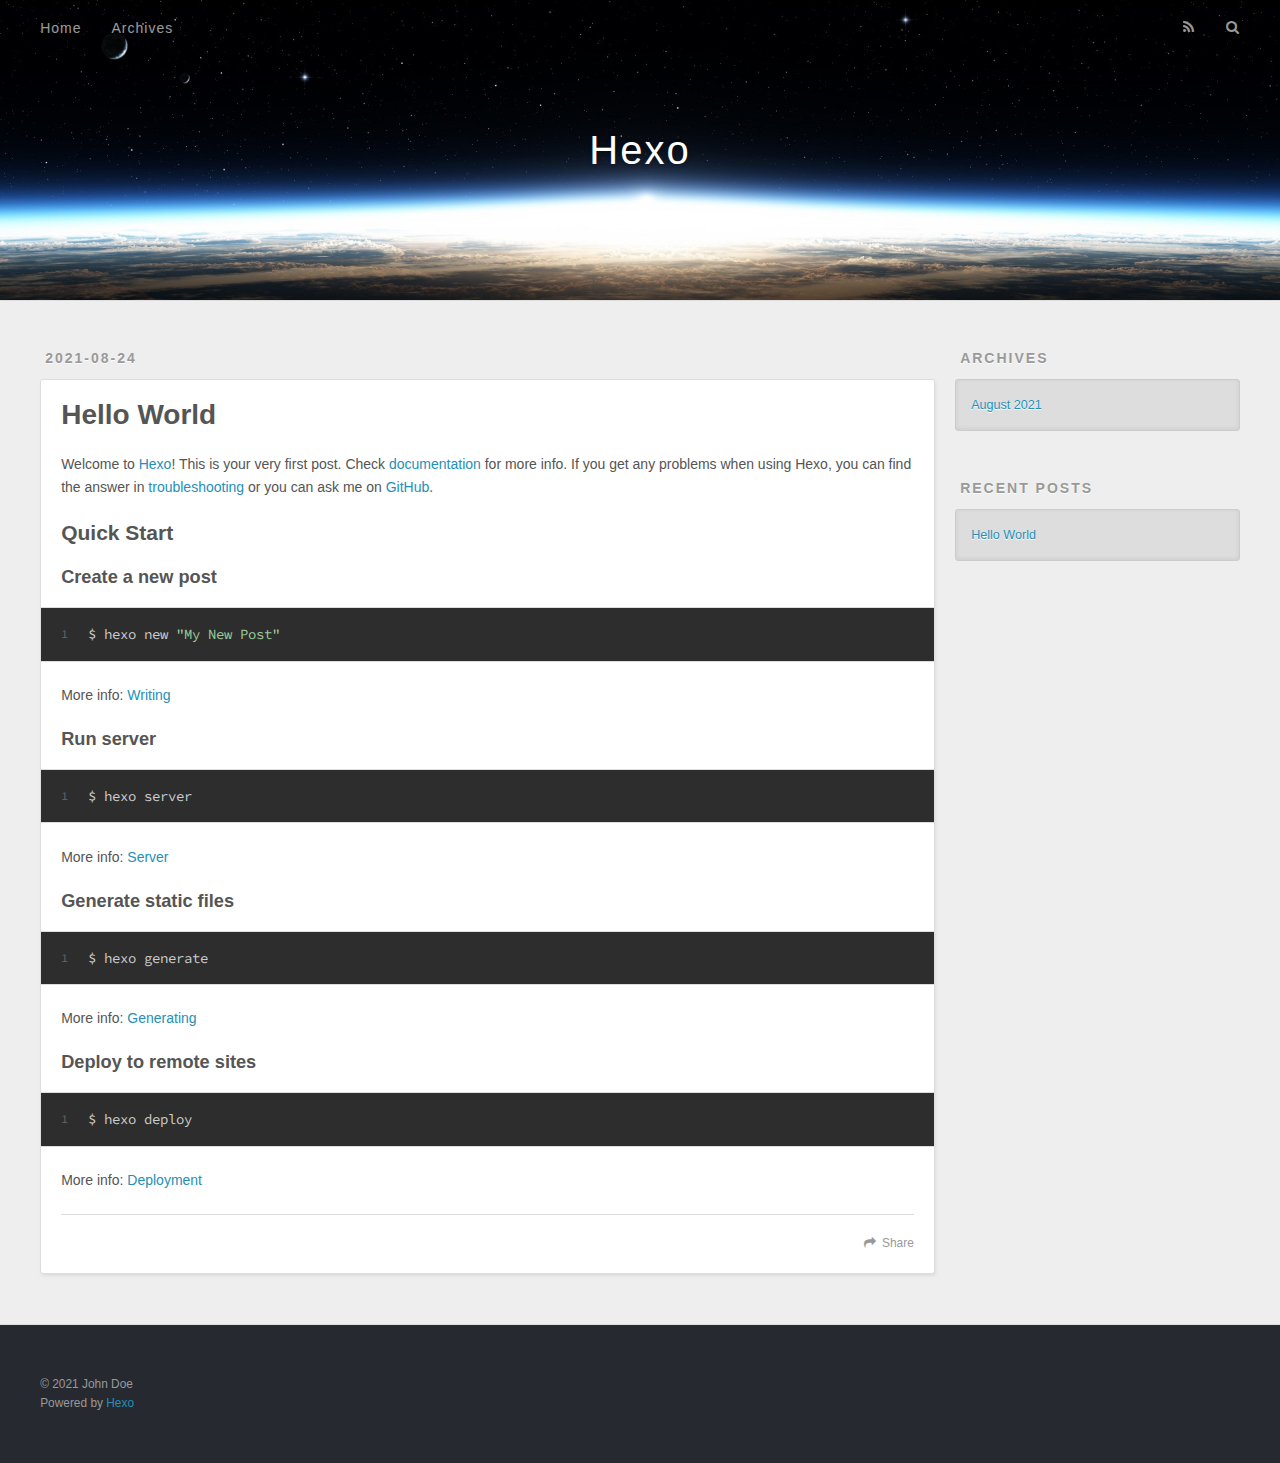
==== index.html @ a2110a2b "Site updated: 2021-08-24 18:18:44" ====
<!DOCTYPE html>
<html>
<head>
  <meta charset="utf-8">
  

  
  <title>Hexo</title>
  <meta name="viewport" content="width=device-width, initial-scale=1, maximum-scale=1">
  <meta property="og:type" content="website">
<meta property="og:title" content="Hexo">
<meta property="og:url" content="http://example.com/index.html">
<meta property="og:site_name" content="Hexo">
<meta property="og:locale" content="en_US">
<meta property="article:author" content="John Doe">
<meta name="twitter:card" content="summary">
  
    <link rel="alternate" href="/atom.xml" title="Hexo" type="application/atom+xml">
  
  
    <link rel="icon" href="/favicon.png">
  
  
    <link href="//fonts.googleapis.com/css?family=Source+Code+Pro" rel="stylesheet" type="text/css">
  
  
<link rel="stylesheet" href="/css/style.css">

<meta name="generator" content="Hexo 5.4.0"></head>

<body>
  <div id="container">
    <div id="wrap">
      <header id="header">
  <div id="banner"></div>
  <div id="header-outer" class="outer">
    <div id="header-title" class="inner">
      <h1 id="logo-wrap">
        <a href="/" id="logo">Hexo</a>
      </h1>
      
    </div>
    <div id="header-inner" class="inner">
      <nav id="main-nav">
        <a id="main-nav-toggle" class="nav-icon"></a>
        
          <a class="main-nav-link" href="/">Home</a>
        
          <a class="main-nav-link" href="/archives">Archives</a>
        
      </nav>
      <nav id="sub-nav">
        
          <a id="nav-rss-link" class="nav-icon" href="/atom.xml" title="RSS Feed"></a>
        
        <a id="nav-search-btn" class="nav-icon" title="Search"></a>
      </nav>
      <div id="search-form-wrap">
        <form action="//google.com/search" method="get" accept-charset="UTF-8" class="search-form"><input type="search" name="q" class="search-form-input" placeholder="Search"><button type="submit" class="search-form-submit">&#xF002;</button><input type="hidden" name="sitesearch" value="http://example.com"></form>
      </div>
    </div>
  </div>
</header>
      <div class="outer">
        <section id="main">
  
    <article id="post-hello-world" class="article article-type-post" itemscope itemprop="blogPost">
  <div class="article-meta">
    <a href="/2021/08/24/hello-world/" class="article-date">
  <time datetime="2021-08-24T10:09:56.829Z" itemprop="datePublished">2021-08-24</time>
</a>
    
  </div>
  <div class="article-inner">
    
    
      <header class="article-header">
        
  
    <h1 itemprop="name">
      <a class="article-title" href="/2021/08/24/hello-world/">Hello World</a>
    </h1>
  

      </header>
    
    <div class="article-entry" itemprop="articleBody">
      
        <p>Welcome to <a target="_blank" rel="noopener" href="https://hexo.io/">Hexo</a>! This is your very first post. Check <a target="_blank" rel="noopener" href="https://hexo.io/docs/">documentation</a> for more info. If you get any problems when using Hexo, you can find the answer in <a target="_blank" rel="noopener" href="https://hexo.io/docs/troubleshooting.html">troubleshooting</a> or you can ask me on <a target="_blank" rel="noopener" href="https://github.com/hexojs/hexo/issues">GitHub</a>.</p>
<h2 id="Quick-Start"><a href="#Quick-Start" class="headerlink" title="Quick Start"></a>Quick Start</h2><h3 id="Create-a-new-post"><a href="#Create-a-new-post" class="headerlink" title="Create a new post"></a>Create a new post</h3><figure class="highlight bash"><table><tr><td class="gutter"><pre><span class="line">1</span><br></pre></td><td class="code"><pre><span class="line">$ hexo new <span class="string">&quot;My New Post&quot;</span></span><br></pre></td></tr></table></figure>

<p>More info: <a target="_blank" rel="noopener" href="https://hexo.io/docs/writing.html">Writing</a></p>
<h3 id="Run-server"><a href="#Run-server" class="headerlink" title="Run server"></a>Run server</h3><figure class="highlight bash"><table><tr><td class="gutter"><pre><span class="line">1</span><br></pre></td><td class="code"><pre><span class="line">$ hexo server</span><br></pre></td></tr></table></figure>

<p>More info: <a target="_blank" rel="noopener" href="https://hexo.io/docs/server.html">Server</a></p>
<h3 id="Generate-static-files"><a href="#Generate-static-files" class="headerlink" title="Generate static files"></a>Generate static files</h3><figure class="highlight bash"><table><tr><td class="gutter"><pre><span class="line">1</span><br></pre></td><td class="code"><pre><span class="line">$ hexo generate</span><br></pre></td></tr></table></figure>

<p>More info: <a target="_blank" rel="noopener" href="https://hexo.io/docs/generating.html">Generating</a></p>
<h3 id="Deploy-to-remote-sites"><a href="#Deploy-to-remote-sites" class="headerlink" title="Deploy to remote sites"></a>Deploy to remote sites</h3><figure class="highlight bash"><table><tr><td class="gutter"><pre><span class="line">1</span><br></pre></td><td class="code"><pre><span class="line">$ hexo deploy</span><br></pre></td></tr></table></figure>

<p>More info: <a target="_blank" rel="noopener" href="https://hexo.io/docs/one-command-deployment.html">Deployment</a></p>

      
    </div>
    <footer class="article-footer">
      <a data-url="http://example.com/2021/08/24/hello-world/" data-id="ckspx109s0000yguferi2524q" class="article-share-link">Share</a>
      
      
    </footer>
  </div>
  
</article>


  


</section>
        
          <aside id="sidebar">
  
    

  
    

  
    
  
    
  <div class="widget-wrap">
    <h3 class="widget-title">Archives</h3>
    <div class="widget">
      <ul class="archive-list"><li class="archive-list-item"><a class="archive-list-link" href="/archives/2021/08/">August 2021</a></li></ul>
    </div>
  </div>


  
    
  <div class="widget-wrap">
    <h3 class="widget-title">Recent Posts</h3>
    <div class="widget">
      <ul>
        
          <li>
            <a href="/2021/08/24/hello-world/">Hello World</a>
          </li>
        
      </ul>
    </div>
  </div>

  
</aside>
        
      </div>
      <footer id="footer">
  
  <div class="outer">
    <div id="footer-info" class="inner">
      &copy; 2021 John Doe<br>
      Powered by <a href="http://hexo.io/" target="_blank">Hexo</a>
    </div>
  </div>
</footer>
    </div>
    <nav id="mobile-nav">
  
    <a href="/" class="mobile-nav-link">Home</a>
  
    <a href="/archives" class="mobile-nav-link">Archives</a>
  
</nav>
    

<script src="//ajax.googleapis.com/ajax/libs/jquery/2.0.3/jquery.min.js"></script>


  
<link rel="stylesheet" href="/fancybox/jquery.fancybox.css">

  
<script src="/fancybox/jquery.fancybox.pack.js"></script>




<script src="/js/script.js"></script>




  </div>
</body>
</html>
---- css/style.css ----
body {
  width: 100%;
}
body:before,
body:after {
  content: "";
  display: table;
}
body:after {
  clear: both;
}
html,
body,
div,
span,
applet,
object,
iframe,
h1,
h2,
h3,
h4,
h5,
h6,
p,
blockquote,
pre,
a,
abbr,
acronym,
address,
big,
cite,
code,
del,
dfn,
em,
img,
ins,
kbd,
q,
s,
samp,
small,
strike,
strong,
sub,
sup,
tt,
var,
dl,
dt,
dd,
ol,
ul,
li,
fieldset,
form,
label,
legend,
table,
caption,
tbody,
tfoot,
thead,
tr,
th,
td {
  margin: 0;
  padding: 0;
  border: 0;
  outline: 0;
  font-weight: inherit;
  font-style: inherit;
  font-family: inherit;
  font-size: 100%;
  vertical-align: baseline;
}
body {
  line-height: 1;
  color: #000;
  background: #fff;
}
ol,
ul {
  list-style: none;
}
table {
  border-collapse: separate;
  border-spacing: 0;
  vertical-align: middle;
}
caption,
th,
td {
  text-align: left;
  font-weight: normal;
  vertical-align: middle;
}
a img {
  border: none;
}
input,
button {
  margin: 0;
  padding: 0;
}
input::-moz-focus-inner,
button::-moz-focus-inner {
  border: 0;
  padding: 0;
}
@font-face {
  font-family: FontAwesome;
  font-style: normal;
  font-weight: normal;
  src: url("fonts/fontawesome-webfont.eot?v=#4.0.3");
  src: url("fonts/fontawesome-webfont.eot?#iefix&v=#4.0.3") format("embedded-opentype"), url("fonts/fontawesome-webfont.woff?v=#4.0.3") format("woff"), url("fonts/fontawesome-webfont.ttf?v=#4.0.3") format("truetype"), url("fonts/fontawesome-webfont.svg#fontawesomeregular?v=#4.0.3") format("svg");
}
html,
body,
#container {
  height: 100%;
}
body {
  background: #eee;
  font: 14px -apple-system, BlinkMacSystemFont, "Segoe UI", "Roboto", "Oxygen", "Ubuntu", "Cantarell", "Fira Sans", "Droid Sans", "Helvetica Neue", sans-serif;
  -webkit-text-size-adjust: 100%;
}
.outer {
  max-width: 1220px;
  margin: 0 auto;
  padding: 0 20px;
}
.outer:before,
.outer:after {
  content: "";
  display: table;
}
.outer:after {
  clear: both;
}
.inner {
  display: inline;
  float: left;
  width: 98.33333333333333%;
  margin: 0 0.833333333333333%;
}
.left,
.alignleft {
  float: left;
}
.right,
.alignright {
  float: right;
}
.clear {
  clear: both;
}
#container {
  position: relative;
}
.mobile-nav-on {
  overflow: hidden;
}
#wrap {
  height: 100%;
  width: 100%;
  position: absolute;
  top: 0;
  left: 0;
  -webkit-transition: 0.2s ease-out;
  -moz-transition: 0.2s ease-out;
  -ms-transition: 0.2s ease-out;
  transition: 0.2s ease-out;
  z-index: 1;
  background: #eee;
}
.mobile-nav-on #wrap {
  left: 280px;
}
@media screen and (min-width: 768px) {
  #main {
    display: inline;
    float: left;
    width: 73.33333333333333%;
    margin: 0 0.833333333333333%;
  }
}
.article-date,
.article-category-link,
.archive-year,
.widget-title {
  text-decoration: none;
  text-transform: uppercase;
  letter-spacing: 2px;
  color: #999;
  margin-bottom: 1em;
  margin-left: 5px;
  line-height: 1em;
  text-shadow: 0 1px #fff;
  font-weight: bold;
}
.article-inner,
.archive-article-inner {
  background: #fff;
  -webkit-box-shadow: 1px 2px 3px #ddd;
  box-shadow: 1px 2px 3px #ddd;
  border: 1px solid #ddd;
  border-radius: 3px;
}
.article-entry h1,
.widget h1 {
  font-size: 2em;
}
.article-entry h2,
.widget h2 {
  font-size: 1.5em;
}
.article-entry h3,
.widget h3 {
  font-size: 1.3em;
}
.article-entry h4,
.widget h4 {
  font-size: 1.2em;
}
.article-entry h5,
.widget h5 {
  font-size: 1em;
}
.article-entry h6,
.widget h6 {
  font-size: 1em;
  color: #999;
}
.article-entry hr,
.widget hr {
  border: 1px dashed #ddd;
}
.article-entry strong,
.widget strong {
  font-weight: bold;
}
.article-entry em,
.widget em,
.article-entry cite,
.widget cite {
  font-style: italic;
}
.article-entry sup,
.widget sup,
.article-entry sub,
.widget sub {
  font-size: 0.75em;
  line-height: 0;
  position: relative;
  vertical-align: baseline;
}
.article-entry sup,
.widget sup {
  top: -0.5em;
}
.article-entry sub,
.widget sub {
  bottom: -0.2em;
}
.article-entry small,
.widget small {
  font-size: 0.85em;
}
.article-entry acronym,
.widget acronym,
.article-entry abbr,
.widget abbr {
  border-bottom: 1px dotted;
}
.article-entry ul,
.widget ul,
.article-entry ol,
.widget ol,
.article-entry dl,
.widget dl {
  margin: 0 20px;
  line-height: 1.6em;
}
.article-entry ul ul,
.widget ul ul,
.article-entry ol ul,
.widget ol ul,
.article-entry ul ol,
.widget ul ol,
.article-entry ol ol,
.widget ol ol {
  margin-top: 0;
  margin-bottom: 0;
}
.article-entry ul,
.widget ul {
  list-style: disc;
}
.article-entry ol,
.widget ol {
  list-style: decimal;
}
.article-entry dt,
.widget dt {
  font-weight: bold;
}
#header {
  height: 300px;
  position: relative;
  border-bottom: 1px solid #ddd;
}
#header:before,
#header:after {
  content: "";
  position: absolute;
  left: 0;
  right: 0;
  height: 40px;
}
#header:before {
  top: 0;
  background: -webkit-linear-gradient(rgba(0,0,0,0.2), transparent);
  background: -moz-linear-gradient(rgba(0,0,0,0.2), transparent);
  background: -ms-linear-gradient(rgba(0,0,0,0.2), transparent);
  background: linear-gradient(rgba(0,0,0,0.2), transparent);
}
#header:after {
  bottom: 0;
  background: -webkit-linear-gradient(transparent, rgba(0,0,0,0.2));
  background: -moz-linear-gradient(transparent, rgba(0,0,0,0.2));
  background: -ms-linear-gradient(transparent, rgba(0,0,0,0.2));
  background: linear-gradient(transparent, rgba(0,0,0,0.2));
}
#header-outer {
  height: 100%;
  position: relative;
}
#header-inner {
  position: relative;
  overflow: hidden;
}
#banner {
  position: absolute;
  top: 0;
  left: 0;
  width: 100%;
  height: 100%;
  background: url("images/banner.jpg") center #000;
  -webkit-background-size: cover;
  -moz-background-size: cover;
  background-size: cover;
  z-index: -1;
}
#header-title {
  text-align: center;
  height: 40px;
  position: absolute;
  top: 50%;
  left: 0;
  margin-top: -20px;
}
#logo,
#subtitle {
  text-decoration: none;
  color: #fff;
  font-weight: 300;
  text-shadow: 0 1px 4px rgba(0,0,0,0.3);
}
#logo {
  font-size: 40px;
  line-height: 40px;
  letter-spacing: 2px;
}
#subtitle {
  font-size: 16px;
  line-height: 16px;
  letter-spacing: 1px;
}
#subtitle-wrap {
  margin-top: 16px;
}
#main-nav {
  float: left;
  margin-left: -15px;
}
.nav-icon,
.main-nav-link {
  float: left;
  color: #fff;
  opacity: 0.6;
  text-decoration: none;
  text-shadow: 0 1px rgba(0,0,0,0.2);
  -webkit-transition: opacity 0.2s;
  -moz-transition: opacity 0.2s;
  -ms-transition: opacity 0.2s;
  transition: opacity 0.2s;
  display: block;
  padding: 20px 15px;
}
.nav-icon:hover,
.main-nav-link:hover {
  opacity: 1;
}
.nav-icon {
  font-family: FontAwesome;
  text-align: center;
  font-size: 14px;
  width: 14px;
  height: 14px;
  padding: 20px 15px;
  position: relative;
  cursor: pointer;
}
.main-nav-link {
  font-weight: 300;
  letter-spacing: 1px;
}
@media screen and (max-width: 479px) {
  .main-nav-link {
    display: none;
  }
}
#main-nav-toggle {
  display: none;
}
#main-nav-toggle:before {
  content: "\f0c9";
}
@media screen and (max-width: 479px) {
  #main-nav-toggle {
    display: block;
  }
}
#sub-nav {
  float: right;
  margin-right: -15px;
}
#nav-rss-link:before {
  content: "\f09e";
}
#nav-search-btn:before {
  content: "\f002";
}
#search-form-wrap {
  position: absolute;
  top: 15px;
  width: 150px;
  height: 30px;
  right: -150px;
  opacity: 0;
  -webkit-transition: 0.2s ease-out;
  -moz-transition: 0.2s ease-out;
  -ms-transition: 0.2s ease-out;
  transition: 0.2s ease-out;
}
#search-form-wrap.on {
  opacity: 1;
  right: 0;
}
@media screen and (max-width: 479px) {
  #search-form-wrap {
    width: 100%;
    right: -100%;
  }
}
.search-form {
  position: absolute;
  top: 0;
  left: 0;
  right: 0;
  background: #fff;
  padding: 5px 15px;
  border-radius: 15px;
  -webkit-box-shadow: 0 0 10px rgba(0,0,0,0.3);
  box-shadow: 0 0 10px rgba(0,0,0,0.3);
}
.search-form-input {
  border: none;
  background: none;
  color: #555;
  width: 100%;
  font: 13px -apple-system, BlinkMacSystemFont, "Segoe UI", "Roboto", "Oxygen", "Ubuntu", "Cantarell", "Fira Sans", "Droid Sans", "Helvetica Neue", sans-serif;
  outline: none;
}
.search-form-input::-webkit-search-results-decoration,
.search-form-input::-webkit-search-cancel-button {
  -webkit-appearance: none;
}
.search-form-submit {
  position: absolute;
  top: 50%;
  right: 10px;
  margin-top: -7px;
  font: 13px FontAwesome;
  border: none;
  background: none;
  color: #bbb;
  cursor: pointer;
}
.search-form-submit:hover,
.search-form-submit:focus {
  color: #777;
}
.article {
  margin: 50px 0;
}
.article-inner {
  overflow: hidden;
}
.article-meta:before,
.article-meta:after {
  content: "";
  display: table;
}
.article-meta:after {
  clear: both;
}
.article-date {
  float: left;
}
.article-category {
  float: left;
  line-height: 1em;
  color: #ccc;
  text-shadow: 0 1px #fff;
  margin-left: 8px;
}
.article-category:before {
  content: "\2022";
}
.article-category-link {
  margin: 0 12px 1em;
}
.article-header {
  padding: 20px 20px 0;
}
.article-title {
  text-decoration: none;
  font-size: 2em;
  font-weight: bold;
  color: #555;
  line-height: 1.1em;
  -webkit-transition: color 0.2s;
  -moz-transition: color 0.2s;
  -ms-transition: color 0.2s;
  transition: color 0.2s;
}
a.article-title:hover {
  color: #258fb8;
}
.article-entry {
  color: #555;
  padding: 0 20px;
}
.article-entry:before,
.article-entry:after {
  content: "";
  display: table;
}
.article-entry:after {
  clear: both;
}
.article-entry p,
.article-entry table {
  line-height: 1.6em;
  margin: 1.6em 0;
}
.article-entry h1,
.article-entry h2,
.article-entry h3,
.article-entry h4,
.article-entry h5,
.article-entry h6 {
  font-weight: bold;
}
.article-entry h1,
.article-entry h2,
.article-entry h3,
.article-entry h4,
.article-entry h5,
.article-entry h6 {
  line-height: 1.1em;
  margin: 1.1em 0;
}
.article-entry a {
  color: #258fb8;
  text-decoration: none;
}
.article-entry a:hover {
  text-decoration: underline;
}
.article-entry ul,
.article-entry ol,
.article-entry dl {
  margin-top: 1.6em;
  margin-bottom: 1.6em;
}
.article-entry img,
.article-entry video {
  max-width: 100%;
  height: auto;
  display: block;
  margin: auto;
}
.article-entry iframe {
  border: none;
}
.article-entry table {
  width: 100%;
  border-collapse: collapse;
  border-spacing: 0;
}
.article-entry th {
  font-weight: bold;
  border-bottom: 3px solid #ddd;
  padding-bottom: 0.5em;
}
.article-entry td {
  border-bottom: 1px solid #ddd;
  padding: 10px 0;
}
.article-entry blockquote {
  font-family: Georgia, "Times New Roman", serif;
  font-size: 1.4em;
  margin: 1.6em 20px;
  text-align: center;
}
.article-entry blockquote footer {
  font-size: 14px;
  margin: 1.6em 0;
  font-family: -apple-system, BlinkMacSystemFont, "Segoe UI", "Roboto", "Oxygen", "Ubuntu", "Cantarell", "Fira Sans", "Droid Sans", "Helvetica Neue", sans-serif;
}
.article-entry blockquote footer cite:before {
  content: "—";
  padding: 0 0.5em;
}
.article-entry .pullquote {
  text-align: left;
  width: 45%;
  margin: 0;
}
.article-entry .pullquote.left {
  margin-left: 0.5em;
  margin-right: 1em;
}
.article-entry .pullquote.right {
  margin-right: 0.5em;
  margin-left: 1em;
}
.article-entry .caption {
  color: #999;
  display: block;
  font-size: 0.9em;
  margin-top: 0.5em;
  position: relative;
  text-align: center;
}
.article-entry .video-container {
  position: relative;
  padding-top: 56.25%;
  height: 0;
  overflow: hidden;
}
.article-entry .video-container iframe,
.article-entry .video-container object,
.article-entry .video-container embed {
  position: absolute;
  top: 0;
  left: 0;
  width: 100%;
  height: 100%;
  margin-top: 0;
}
.article-more-link a {
  display: inline-block;
  line-height: 1em;
  padding: 6px 15px;
  border-radius: 15px;
  background: #eee;
  color: #999;
  text-shadow: 0 1px #fff;
  text-decoration: none;
}
.article-more-link a:hover {
  background: #258fb8;
  color: #fff;
  text-decoration: none;
  text-shadow: 0 1px #1e7293;
}
.article-footer {
  font-size: 0.85em;
  line-height: 1.6em;
  border-top: 1px solid #ddd;
  padding-top: 1.6em;
  margin: 0 20px 20px;
}
.article-footer:before,
.article-footer:after {
  content: "";
  display: table;
}
.article-footer:after {
  clear: both;
}
.article-footer a {
  color: #999;
  text-decoration: none;
}
.article-footer a:hover {
  color: #555;
}
.article-tag-list-item {
  float: left;
  margin-right: 10px;
}
.article-tag-list-link:before {
  content: "#";
}
.article-comment-link {
  float: right;
}
.article-comment-link:before {
  content: "\f075";
  font-family: FontAwesome;
  padding-right: 8px;
}
.article-share-link {
  cursor: pointer;
  float: right;
  margin-left: 20px;
}
.article-share-link:before {
  content: "\f064";
  font-family: FontAwesome;
  padding-right: 6px;
}
#article-nav {
  position: relative;
}
#article-nav:before,
#article-nav:after {
  content: "";
  display: table;
}
#article-nav:after {
  clear: both;
}
@media screen and (min-width: 768px) {
  #article-nav {
    margin: 50px 0;
  }
  #article-nav:before {
    width: 8px;
    height: 8px;
    position: absolute;
    top: 50%;
    left: 50%;
    margin-top: -4px;
    margin-left: -4px;
    content: "";
    border-radius: 50%;
    background: #ddd;
    -webkit-box-shadow: 0 1px 2px #fff;
    box-shadow: 0 1px 2px #fff;
  }
}
.article-nav-link-wrap {
  text-decoration: none;
  text-shadow: 0 1px #fff;
  color: #999;
  -webkit-box-sizing: border-box;
  -moz-box-sizing: border-box;
  box-sizing: border-box;
  margin-top: 50px;
  text-align: center;
  display: block;
}
.article-nav-link-wrap:hover {
  color: #555;
}
@media screen and (min-width: 768px) {
  .article-nav-link-wrap {
    width: 50%;
    margin-top: 0;
  }
}
@media screen and (min-width: 768px) {
  #article-nav-newer {
    float: left;
    text-align: right;
    padding-right: 20px;
  }
}
@media screen and (min-width: 768px) {
  #article-nav-older {
    float: right;
    text-align: left;
    padding-left: 20px;
  }
}
.article-nav-caption {
  text-transform: uppercase;
  letter-spacing: 2px;
  color: #ddd;
  line-height: 1em;
  font-weight: bold;
}
#article-nav-newer .article-nav-caption {
  margin-right: -2px;
}
.article-nav-title {
  font-size: 0.85em;
  line-height: 1.6em;
  margin-top: 0.5em;
}
.article-share-box {
  position: absolute;
  display: none;
  background: #fff;
  -webkit-box-shadow: 1px 2px 10px rgba(0,0,0,0.2);
  box-shadow: 1px 2px 10px rgba(0,0,0,0.2);
  border-radius: 3px;
  margin-left: -145px;
  overflow: hidden;
  z-index: 1;
}
.article-share-box.on {
  display: block;
}
.article-share-input {
  width: 100%;
  background: none;
  -webkit-box-sizing: border-box;
  -moz-box-sizing: border-box;
  box-sizing: border-box;
  font: 14px -apple-system, BlinkMacSystemFont, "Segoe UI", "Roboto", "Oxygen", "Ubuntu", "Cantarell", "Fira Sans", "Droid Sans", "Helvetica Neue", sans-serif;
  padding: 0 15px;
  color: #555;
  outline: none;
  border: 1px solid #ddd;
  border-radius: 3px 3px 0 0;
  height: 36px;
  line-height: 36px;
}
.article-share-links {
  background: #eee;
}
.article-share-links:before,
.article-share-links:after {
  content: "";
  display: table;
}
.article-share-links:after {
  clear: both;
}
.article-share-twitter,
.article-share-facebook,
.article-share-pinterest,
.article-share-google {
  width: 50px;
  height: 36px;
  display: block;
  float: left;
  position: relative;
  color: #999;
  text-shadow: 0 1px #fff;
}
.article-share-twitter:before,
.article-share-facebook:before,
.article-share-pinterest:before,
.article-share-google:before {
  font-size: 20px;
  font-family: FontAwesome;
  width: 20px;
  height: 20px;
  position: absolute;
  top: 50%;
  left: 50%;
  margin-top: -10px;
  margin-left: -10px;
  text-align: center;
}
.article-share-twitter:hover,
.article-share-facebook:hover,
.article-share-pinterest:hover,
.article-share-google:hover {
  color: #fff;
}
.article-share-twitter:before {
  content: "\f099";
}
.article-share-twitter:hover {
  background: #00aced;
  text-shadow: 0 1px #008abe;
}
.article-share-facebook:before {
  content: "\f09a";
}
.article-share-facebook:hover {
  background: #3b5998;
  text-shadow: 0 1px #2f477a;
}
.article-share-pinterest:before {
  content: "\f0d2";
}
.article-share-pinterest:hover {
  background: #cb2027;
  text-shadow: 0 1px #a21a1f;
}
.article-share-google:before {
  content: "\f0d5";
}
.article-share-google:hover {
  background: #dd4b39;
  text-shadow: 0 1px #be3221;
}
.article-gallery {
  background: #000;
  position: relative;
}
.article-gallery-photos {
  position: relative;
  overflow: hidden;
}
.article-gallery-img {
  display: none;
  max-width: 100%;
}
.article-gallery-img:first-child {
  display: block;
}
.article-gallery-img.loaded {
  position: absolute;
  display: block;
}
.article-gallery-img img {
  display: block;
  max-width: 100%;
  margin: 0 auto;
}
#comments {
  background: #fff;
  -webkit-box-shadow: 1px 2px 3px #ddd;
  box-shadow: 1px 2px 3px #ddd;
  padding: 20px;
  border: 1px solid #ddd;
  border-radius: 3px;
  margin: 50px 0;
}
#comments a {
  color: #258fb8;
}
.archives-wrap {
  margin: 50px 0;
}
.archives:before,
.archives:after {
  content: "";
  display: table;
}
.archives:after {
  clear: both;
}
.archive-year-wrap {
  margin-bottom: 1em;
}
.archives {
  -webkit-column-gap: 10px;
  -moz-column-gap: 10px;
  column-gap: 10px;
}
@media screen and (min-width: 480px) and (max-width: 767px) {
  .archives {
    -webkit-column-count: 2;
    -moz-column-count: 2;
    column-count: 2;
  }
}
@media screen and (min-width: 768px) {
  .archives {
    -webkit-column-count: 3;
    -moz-column-count: 3;
    column-count: 3;
  }
}
.archive-article {
  -webkit-column-break-inside: avoid;
  page-break-inside: avoid;
  overflow: hidden;
  break-inside: avoid-column;
}
.archive-article-inner {
  padding: 10px;
  margin-bottom: 15px;
}
.archive-article-title {
  text-decoration: none;
  font-weight: bold;
  color: #555;
  -webkit-transition: color 0.2s;
  -moz-transition: color 0.2s;
  -ms-transition: color 0.2s;
  transition: color 0.2s;
  line-height: 1.6em;
}
.archive-article-title:hover {
  color: #258fb8;
}
.archive-article-footer {
  margin-top: 1em;
}
.archive-article-date {
  color: #999;
  text-decoration: none;
  font-size: 0.85em;
  line-height: 1em;
  margin-bottom: 0.5em;
  display: block;
}
#page-nav {
  margin: 50px auto;
  background: #fff;
  -webkit-box-shadow: 1px 2px 3px #ddd;
  box-shadow: 1px 2px 3px #ddd;
  border: 1px solid #ddd;
  border-radius: 3px;
  text-align: center;
  color: #999;
  overflow: hidden;
}
#page-nav:before,
#page-nav:after {
  content: "";
  display: table;
}
#page-nav:after {
  clear: both;
}
#page-nav a,
#page-nav span {
  padding: 10px 20px;
  line-height: 1;
  height: 2ex;
}
#page-nav a {
  color: #999;
  text-decoration: none;
}
#page-nav a:hover {
  background: #999;
  color: #fff;
}
#page-nav .prev {
  float: left;
}
#page-nav .next {
  float: right;
}
#page-nav .page-number {
  display: inline-block;
}
@media screen and (max-width: 479px) {
  #page-nav .page-number {
    display: none;
  }
}
#page-nav .current {
  color: #555;
  font-weight: bold;
}
#page-nav .space {
  color: #ddd;
}
#footer {
  background: #262a30;
  padding: 50px 0;
  border-top: 1px solid #ddd;
  color: #999;
}
#footer a {
  color: #258fb8;
  text-decoration: none;
}
#footer a:hover {
  text-decoration: underline;
}
#footer-info {
  line-height: 1.6em;
  font-size: 0.85em;
}
.article-entry pre,
.article-entry .highlight {
  background: #2d2d2d;
  margin: 0 -20px;
  padding: 15px 20px;
  border-style: solid;
  border-color: #ddd;
  border-width: 1px 0;
  overflow: auto;
  color: #ccc;
  line-height: 22.400000000000002px;
}
.article-entry .highlight .gutter pre,
.article-entry .gist .gist-file .gist-data .line-numbers {
  color: #666;
  font-size: 0.85em;
}
.article-entry pre,
.article-entry code {
  font-family: "Source Code Pro", Consolas, Monaco, Menlo, Consolas, monospace;
}
.article-entry code {
  background: #eee;
  text-shadow: 0 1px #fff;
  padding: 0 0.3em;
}
.article-entry pre code {
  background: none;
  text-shadow: none;
  padding: 0;
}
.article-entry .highlight pre {
  border: none;
  margin: 0;
  padding: 0;
}
.article-entry .highlight table {
  margin: 0;
  width: auto;
}
.article-entry .highlight td {
  border: none;
  padding: 0;
}
.article-entry .highlight figcaption {
  font-size: 0.85em;
  color: #999;
  line-height: 1em;
  margin-bottom: 1em;
}
.article-entry .highlight figcaption:before,
.article-entry .highlight figcaption:after {
  content: "";
  display: table;
}
.article-entry .highlight figcaption:after {
  clear: both;
}
.article-entry .highlight figcaption a {
  float: right;
}
.article-entry .highlight .gutter pre {
  text-align: right;
  padding-right: 20px;
}
.article-entry .highlight .line {
  height: 22.400000000000002px;
}
.article-entry .highlight .line.marked {
  background: #515151;
}
.article-entry .gist {
  margin: 0 -20px;
  border-style: solid;
  border-color: #ddd;
  border-width: 1px 0;
  background: #2d2d2d;
  padding: 15px 20px 15px 0;
}
.article-entry .gist .gist-file {
  border: none;
  font-family: "Source Code Pro", Consolas, Monaco, Menlo, Consolas, monospace;
  margin: 0;
}
.article-entry .gist .gist-file .gist-data {
  background: none;
  border: none;
}
.article-entry .gist .gist-file .gist-data .line-numbers {
  background: none;
  border: none;
  padding: 0 20px 0 0;
}
.article-entry .gist .gist-file .gist-data .line-data {
  padding: 0 !important;
}
.article-entry .gist .gist-file .highlight {
  margin: 0;
  padding: 0;
  border: none;
}
.article-entry .gist .gist-file .gist-meta {
  background: #2d2d2d;
  color: #999;
  font: 0.85em -apple-system, BlinkMacSystemFont, "Segoe UI", "Roboto", "Oxygen", "Ubuntu", "Cantarell", "Fira Sans", "Droid Sans", "Helvetica Neue", sans-serif;
  text-shadow: 0 0;
  padding: 0;
  margin-top: 1em;
  margin-left: 20px;
}
.article-entry .gist .gist-file .gist-meta a {
  color: #258fb8;
  font-weight: normal;
}
.article-entry .gist .gist-file .gist-meta a:hover {
  text-decoration: underline;
}
pre .comment,
pre .title {
  color: #999;
}
pre .variable,
pre .attribute,
pre .tag,
pre .regexp,
pre .ruby .constant,
pre .xml .tag .title,
pre .xml .pi,
pre .xml .doctype,
pre .html .doctype,
pre .css .id,
pre .css .class,
pre .css .pseudo {
  color: #f2777a;
}
pre .number,
pre .preprocessor,
pre .built_in,
pre .literal,
pre .params,
pre .constant {
  color: #f99157;
}
pre .class,
pre .ruby .class .title,
pre .css .rules .attribute {
  color: #9c9;
}
pre .string,
pre .value,
pre .inheritance,
pre .header,
pre .ruby .symbol,
pre .xml .cdata {
  color: #9c9;
}
pre .css .hexcolor {
  color: #6cc;
}
pre .function,
pre .python .decorator,
pre .python .title,
pre .ruby .function .title,
pre .ruby .title .keyword,
pre .perl .sub,
pre .javascript .title,
pre .coffeescript .title {
  color: #69c;
}
pre .keyword,
pre .javascript .function {
  color: #c9c;
}
@media screen and (max-width: 479px) {
  #mobile-nav {
    position: absolute;
    top: 0;
    left: 0;
    width: 280px;
    height: 100%;
    background: #191919;
    border-right: 1px solid #fff;
  }
}
@media screen and (max-width: 479px) {
  .mobile-nav-link {
    display: block;
    color: #999;
    text-decoration: none;
    padding: 15px 20px;
    font-weight: bold;
  }
  .mobile-nav-link:hover {
    color: #fff;
  }
}
@media screen and (min-width: 768px) {
  #sidebar {
    display: inline;
    float: left;
    width: 23.333333333333332%;
    margin: 0 0.833333333333333%;
  }
}
.widget-wrap {
  margin: 50px 0;
}
.widget {
  color: #777;
  text-shadow: 0 1px #fff;
  background: #ddd;
  -webkit-box-shadow: 0 -1px 4px #ccc inset;
  box-shadow: 0 -1px 4px #ccc inset;
  border: 1px solid #ccc;
  padding: 15px;
  border-radius: 3px;
}
.widget a {
  color: #258fb8;
  text-decoration: none;
}
.widget a:hover {
  text-decoration: underline;
}
.widget ul ul,
.widget ol ul,
.widget dl ul,
.widget ul ol,
.widget ol ol,
.widget dl ol,
.widget ul dl,
.widget ol dl,
.widget dl dl {
  margin-left: 15px;
  list-style: disc;
}
.widget {
  line-height: 1.6em;
  word-wrap: break-word;
  font-size: 0.9em;
}
.widget ul,
.widget ol {
  list-style: none;
  margin: 0;
}
.widget ul ul,
.widget ol ul,
.widget ul ol,
.widget ol ol {
  margin: 0 20px;
}
.widget ul ul,
.widget ol ul {
  list-style: disc;
}
.widget ul ol,
.widget ol ol {
  list-style: decimal;
}
.category-list-count,
.tag-list-count,
.archive-list-count {
  padding-left: 5px;
  color: #999;
  font-size: 0.85em;
}
.category-list-count:before,
.tag-list-count:before,
.archive-list-count:before {
  content: "(";
}
.category-list-count:after,
.tag-list-count:after,
.archive-list-count:after {
  content: ")";
}
.tagcloud a {
  margin-right: 5px;
  display: inline-block;
}
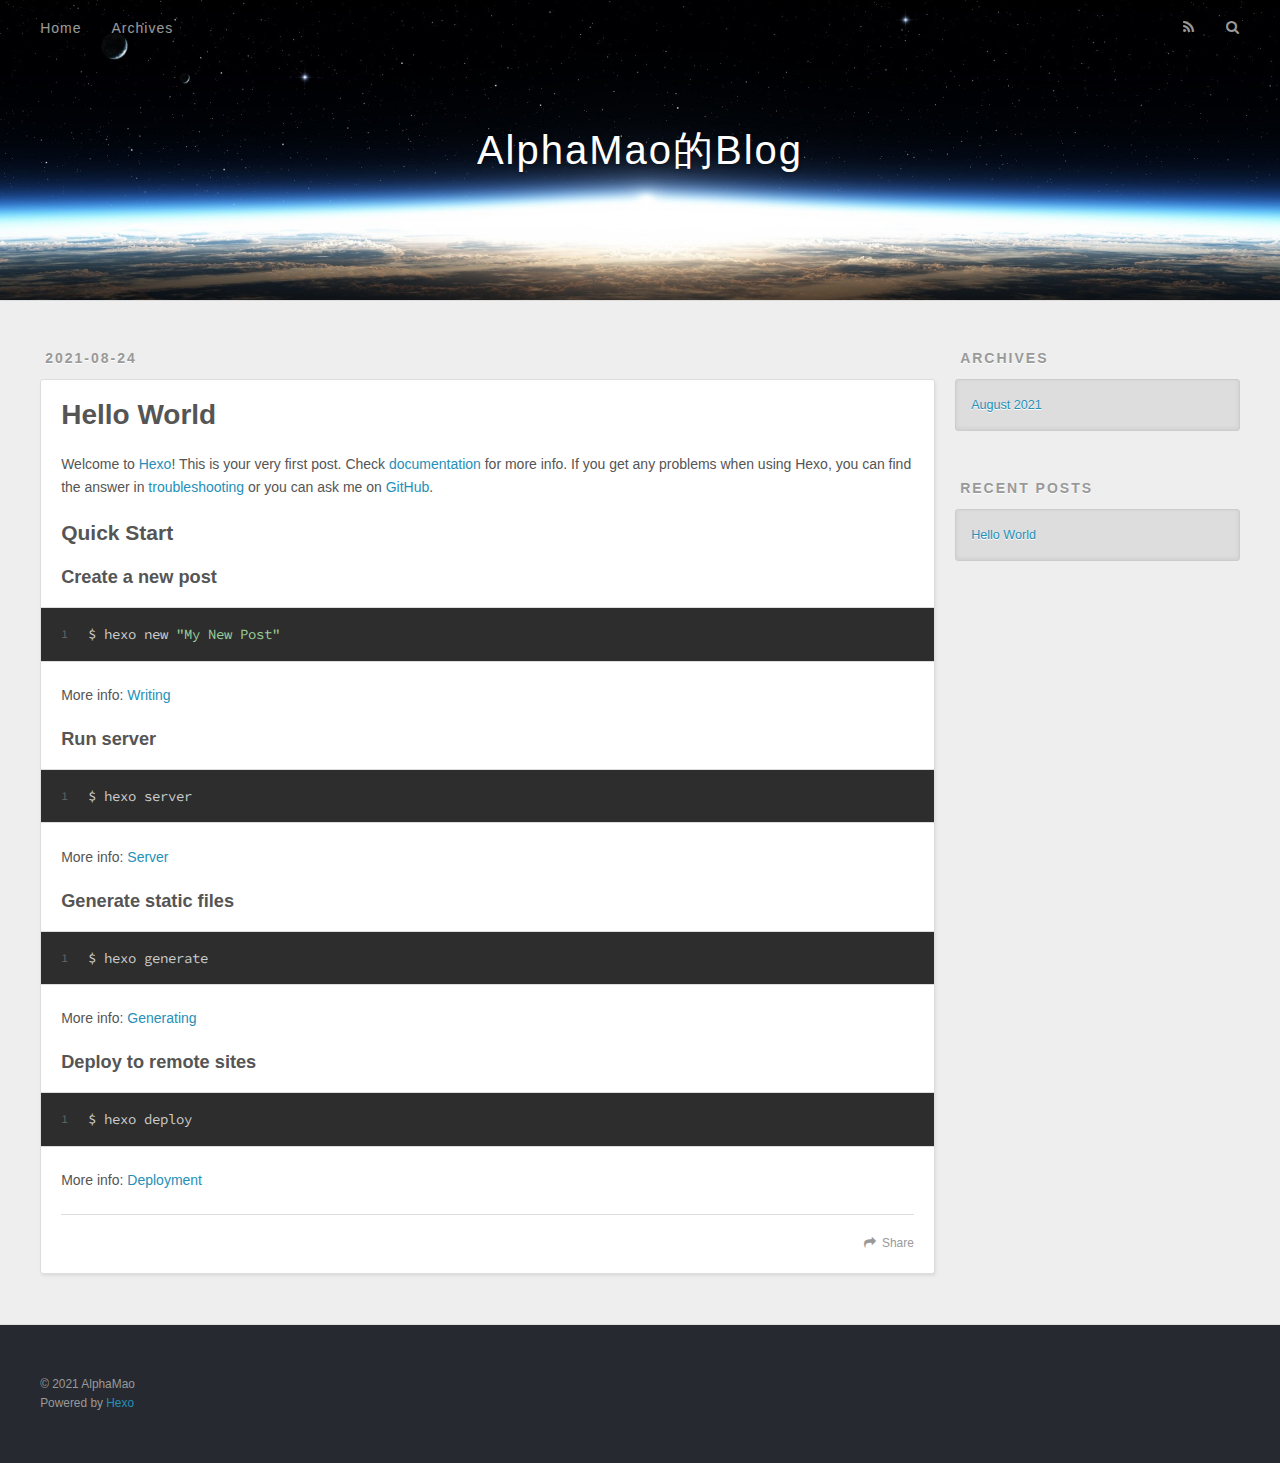
==== commit a8e122cc: "Site updated: 2021-08-24 22:08:59" ====
--- a/index.html
+++ b/index.html
@@ -5,17 +5,17 @@
   
 
   
-  <title>Hexo</title>
+  <title>AlphaMao的Blog</title>
   <meta name="viewport" content="width=device-width, initial-scale=1, maximum-scale=1">
   <meta property="og:type" content="website">
-<meta property="og:title" content="Hexo">
+<meta property="og:title" content="AlphaMao的Blog">
 <meta property="og:url" content="http://example.com/index.html">
-<meta property="og:site_name" content="Hexo">
+<meta property="og:site_name" content="AlphaMao的Blog">
 <meta property="og:locale" content="en_US">
-<meta property="article:author" content="John Doe">
+<meta property="article:author" content="AlphaMao">
 <meta name="twitter:card" content="summary">
   
-    <link rel="alternate" href="/atom.xml" title="Hexo" type="application/atom+xml">
+    <link rel="alternate" href="/atom.xml" title="AlphaMao的Blog" type="application/atom+xml">
   
   
     <link rel="icon" href="/favicon.png">
@@ -36,7 +36,7 @@
   <div id="header-outer" class="outer">
     <div id="header-title" class="inner">
       <h1 id="logo-wrap">
-        <a href="/" id="logo">Hexo</a>
+        <a href="/" id="logo">AlphaMao的Blog</a>
       </h1>
       
     </div>
@@ -103,7 +103,7 @@
       
     </div>
     <footer class="article-footer">
-      <a data-url="http://example.com/2021/08/24/hello-world/" data-id="ckspx109s0000yguferi2524q" class="article-share-link">Share</a>
+      <a data-url="http://example.com/2021/08/24/hello-world/" data-id="cksq592no0000u4uf8mbr79fi" class="article-share-link">Share</a>
       
       
     </footer>
@@ -159,7 +159,7 @@
   
   <div class="outer">
     <div id="footer-info" class="inner">
-      &copy; 2021 John Doe<br>
+      &copy; 2021 AlphaMao<br>
       Powered by <a href="http://hexo.io/" target="_blank">Hexo</a>
     </div>
   </div>
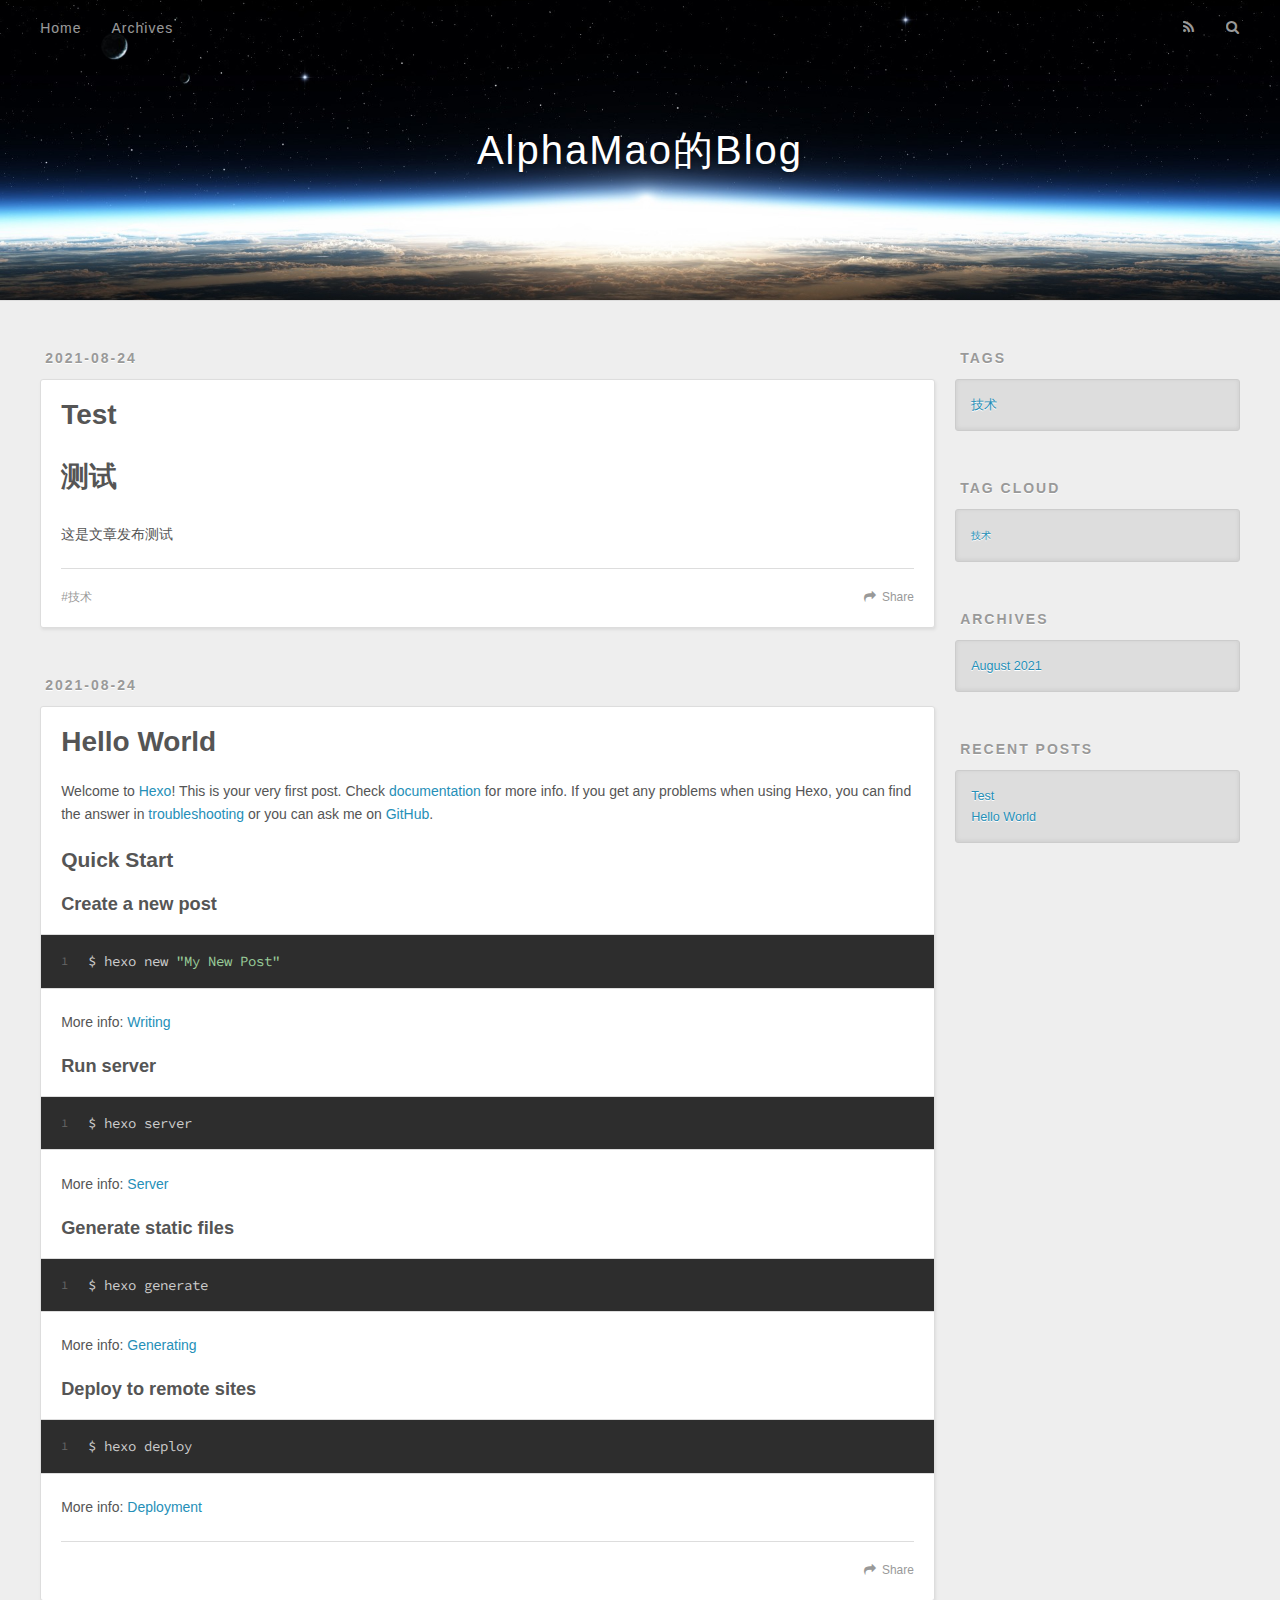
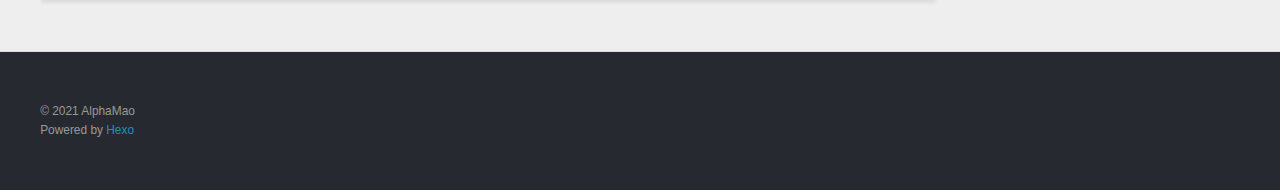
==== commit cc85d8ee: "Site updated: 2021-08-24 22:52:26" ====
--- a/index.html
+++ b/index.html
@@ -64,6 +64,45 @@
       <div class="outer">
         <section id="main">
   
+    <article id="post-Test" class="article article-type-post" itemscope itemprop="blogPost">
+  <div class="article-meta">
+    <a href="/2021/08/24/Test/" class="article-date">
+  <time datetime="2021-08-24T14:43:21.000Z" itemprop="datePublished">2021-08-24</time>
+</a>
+    
+  </div>
+  <div class="article-inner">
+    
+    
+      <header class="article-header">
+        
+  
+    <h1 itemprop="name">
+      <a class="article-title" href="/2021/08/24/Test/">Test</a>
+    </h1>
+  
+
+      </header>
+    
+    <div class="article-entry" itemprop="articleBody">
+      
+        <h1 id="测试"><a href="#测试" class="headerlink" title="测试"></a>测试</h1><p>这是文章发布测试</p>
+
+      
+    </div>
+    <footer class="article-footer">
+      <a data-url="http://example.com/2021/08/24/Test/" data-id="cksq6t0390001i8uf18hcgbqp" class="article-share-link">Share</a>
+      
+      
+  <ul class="article-tag-list" itemprop="keywords"><li class="article-tag-list-item"><a class="article-tag-list-link" href="/tags/%E6%8A%80%E6%9C%AF/" rel="tag">技术</a></li></ul>
+
+    </footer>
+  </div>
+  
+</article>
+
+
+  
     <article id="post-hello-world" class="article article-type-post" itemscope itemprop="blogPost">
   <div class="article-meta">
     <a href="/2021/08/24/hello-world/" class="article-date">
@@ -103,7 +142,7 @@
       
     </div>
     <footer class="article-footer">
-      <a data-url="http://example.com/2021/08/24/hello-world/" data-id="cksq592no0000u4uf8mbr79fi" class="article-share-link">Share</a>
+      <a data-url="http://example.com/2021/08/24/hello-world/" data-id="cksq6t02z0000i8uf6urp6hqc" class="article-share-link">Share</a>
       
       
     </footer>
@@ -123,9 +162,23 @@
 
   
     
-
-  
-    
+  <div class="widget-wrap">
+    <h3 class="widget-title">Tags</h3>
+    <div class="widget">
+      <ul class="tag-list" itemprop="keywords"><li class="tag-list-item"><a class="tag-list-link" href="/tags/%E6%8A%80%E6%9C%AF/" rel="tag">技术</a></li></ul>
+    </div>
+  </div>
+
+
+  
+    
+  <div class="widget-wrap">
+    <h3 class="widget-title">Tag Cloud</h3>
+    <div class="widget tagcloud">
+      <a href="/tags/%E6%8A%80%E6%9C%AF/" style="font-size: 10px;">技术</a>
+    </div>
+  </div>
+
   
     
   <div class="widget-wrap">
@@ -142,6 +195,10 @@
     <h3 class="widget-title">Recent Posts</h3>
     <div class="widget">
       <ul>
+        
+          <li>
+            <a href="/2021/08/24/Test/">Test</a>
+          </li>
         
           <li>
             <a href="/2021/08/24/hello-world/">Hello World</a>
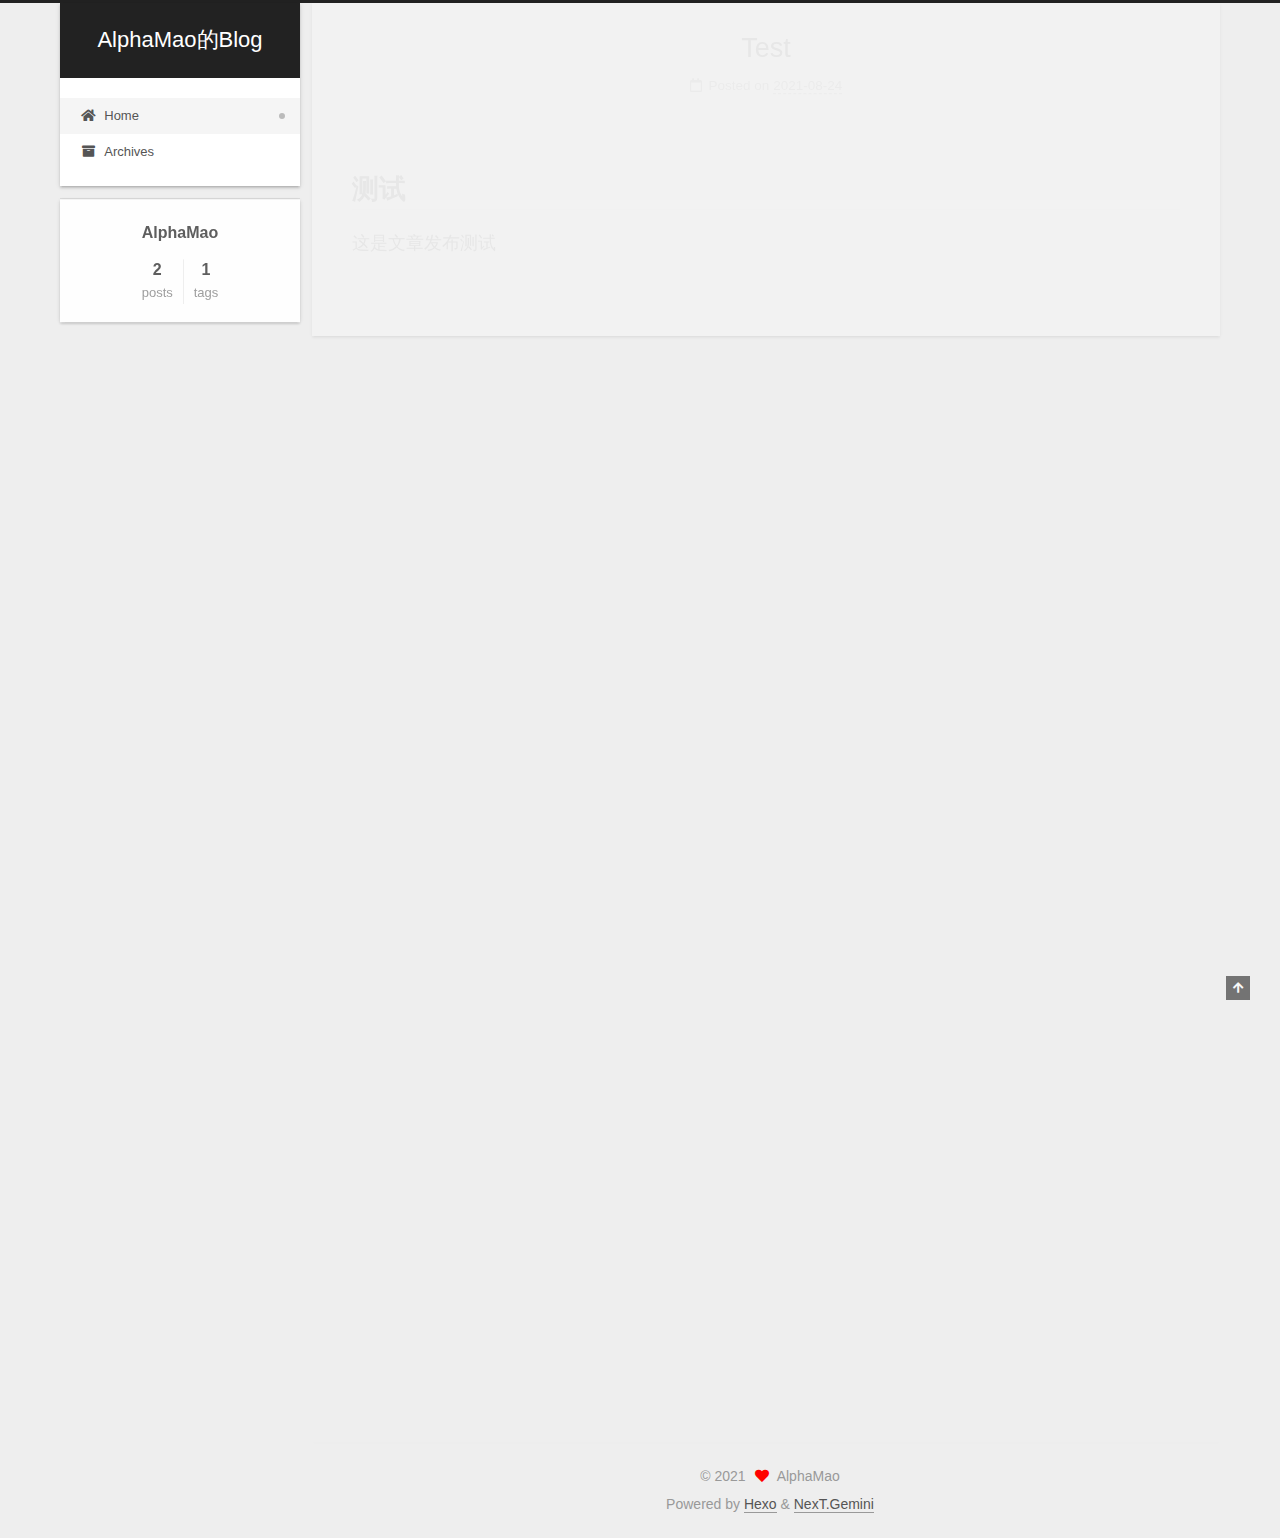
==== commit b2a2d18c: "Site updated: 2021-08-25 18:31:47" ====
--- a/index.html
+++ b/index.html
@@ -1,12 +1,25 @@
 <!DOCTYPE html>
-<html>
+<html lang="en">
 <head>
-  <meta charset="utf-8">
-  
-
-  
-  <title>AlphaMao的Blog</title>
-  <meta name="viewport" content="width=device-width, initial-scale=1, maximum-scale=1">
+  <meta charset="UTF-8">
+<meta name="viewport" content="width=device-width, initial-scale=1, maximum-scale=2">
+<meta name="theme-color" content="#222">
+<meta name="generator" content="Hexo 5.4.0">
+  <link rel="apple-touch-icon" sizes="180x180" href="/images/apple-touch-icon-next.png">
+  <link rel="icon" type="image/png" sizes="32x32" href="/images/favicon-32x32-next.png">
+  <link rel="icon" type="image/png" sizes="16x16" href="/images/favicon-16x16-next.png">
+  <link rel="mask-icon" href="/images/logo.svg" color="#222">
+
+<link rel="stylesheet" href="/css/main.css">
+
+
+<link rel="stylesheet" href="/lib/font-awesome/css/all.min.css">
+
+<script id="hexo-configurations">
+    var NexT = window.NexT || {};
+    var CONFIG = {"hostname":"example.com","root":"/","scheme":"Gemini","version":"7.8.0","exturl":false,"sidebar":{"position":"left","display":"post","padding":18,"offset":12,"onmobile":false},"copycode":{"enable":false,"show_result":false,"style":null},"back2top":{"enable":true,"sidebar":false,"scrollpercent":false},"bookmark":{"enable":false,"color":"#222","save":"auto"},"fancybox":false,"mediumzoom":false,"lazyload":false,"pangu":false,"comments":{"style":"tabs","active":null,"storage":true,"lazyload":false,"nav":null},"algolia":{"hits":{"per_page":10},"labels":{"input_placeholder":"Search for Posts","hits_empty":"We didn't find any results for the search: ${query}","hits_stats":"${hits} results found in ${time} ms"}},"localsearch":{"enable":false,"trigger":"auto","top_n_per_article":1,"unescape":false,"preload":false},"motion":{"enable":true,"async":false,"transition":{"post_block":"fadeIn","post_header":"slideDownIn","post_body":"slideDownIn","coll_header":"slideLeftIn","sidebar":"slideUpIn"}}};
+  </script>
+
   <meta property="og:type" content="website">
 <meta property="og:title" content="AlphaMao的Blog">
 <meta property="og:url" content="http://example.com/index.html">
@@ -14,118 +27,229 @@
 <meta property="og:locale" content="en_US">
 <meta property="article:author" content="AlphaMao">
 <meta name="twitter:card" content="summary">
-  
-    <link rel="alternate" href="/atom.xml" title="AlphaMao的Blog" type="application/atom+xml">
-  
-  
-    <link rel="icon" href="/favicon.png">
-  
-  
-    <link href="//fonts.googleapis.com/css?family=Source+Code+Pro" rel="stylesheet" type="text/css">
-  
-  
-<link rel="stylesheet" href="/css/style.css">
-
-<meta name="generator" content="Hexo 5.4.0"></head>
-
-<body>
-  <div id="container">
-    <div id="wrap">
-      <header id="header">
-  <div id="banner"></div>
-  <div id="header-outer" class="outer">
-    <div id="header-title" class="inner">
-      <h1 id="logo-wrap">
-        <a href="/" id="logo">AlphaMao的Blog</a>
-      </h1>
-      
+
+<link rel="canonical" href="http://example.com/">
+
+
+<script id="page-configurations">
+  // https://hexo.io/docs/variables.html
+  CONFIG.page = {
+    sidebar: "",
+    isHome : true,
+    isPost : false,
+    lang   : 'en'
+  };
+</script>
+
+  <title>AlphaMao的Blog</title>
+  
+
+
+
+
+
+
+  <noscript>
+  <style>
+  .use-motion .brand,
+  .use-motion .menu-item,
+  .sidebar-inner,
+  .use-motion .post-block,
+  .use-motion .pagination,
+  .use-motion .comments,
+  .use-motion .post-header,
+  .use-motion .post-body,
+  .use-motion .collection-header { opacity: initial; }
+
+  .use-motion .site-title,
+  .use-motion .site-subtitle {
+    opacity: initial;
+    top: initial;
+  }
+
+  .use-motion .logo-line-before i { left: initial; }
+  .use-motion .logo-line-after i { right: initial; }
+  </style>
+</noscript>
+
+</head>
+
+<body itemscope itemtype="http://schema.org/WebPage">
+  <div class="container use-motion">
+    <div class="headband"></div>
+
+    <header class="header" itemscope itemtype="http://schema.org/WPHeader">
+      <div class="header-inner"><div class="site-brand-container">
+  <div class="site-nav-toggle">
+    <div class="toggle" aria-label="Toggle navigation bar">
+      <span class="toggle-line toggle-line-first"></span>
+      <span class="toggle-line toggle-line-middle"></span>
+      <span class="toggle-line toggle-line-last"></span>
     </div>
-    <div id="header-inner" class="inner">
-      <nav id="main-nav">
-        <a id="main-nav-toggle" class="nav-icon"></a>
-        
-          <a class="main-nav-link" href="/">Home</a>
-        
-          <a class="main-nav-link" href="/archives">Archives</a>
-        
-      </nav>
-      <nav id="sub-nav">
-        
-          <a id="nav-rss-link" class="nav-icon" href="/atom.xml" title="RSS Feed"></a>
-        
-        <a id="nav-search-btn" class="nav-icon" title="Search"></a>
-      </nav>
-      <div id="search-form-wrap">
-        <form action="//google.com/search" method="get" accept-charset="UTF-8" class="search-form"><input type="search" name="q" class="search-form-input" placeholder="Search"><button type="submit" class="search-form-submit">&#xF002;</button><input type="hidden" name="sitesearch" value="http://example.com"></form>
-      </div>
+  </div>
+
+  <div class="site-meta">
+
+    <a href="/" class="brand" rel="start">
+      <span class="logo-line-before"><i></i></span>
+      <h1 class="site-title">AlphaMao的Blog</h1>
+      <span class="logo-line-after"><i></i></span>
+    </a>
+  </div>
+
+  <div class="site-nav-right">
+    <div class="toggle popup-trigger">
     </div>
   </div>
-</header>
-      <div class="outer">
-        <section id="main">
-  
-    <article id="post-Test" class="article article-type-post" itemscope itemprop="blogPost">
-  <div class="article-meta">
-    <a href="/2021/08/24/Test/" class="article-date">
-  <time datetime="2021-08-24T14:43:21.000Z" itemprop="datePublished">2021-08-24</time>
-</a>
-    
-  </div>
-  <div class="article-inner">
-    
-    
-      <header class="article-header">
-        
-  
-    <h1 itemprop="name">
-      <a class="article-title" href="/2021/08/24/Test/">Test</a>
-    </h1>
-  
-
+</div>
+
+
+
+
+<nav class="site-nav">
+  <ul id="menu" class="main-menu menu">
+        <li class="menu-item menu-item-home">
+
+    <a href="/" rel="section"><i class="fa fa-home fa-fw"></i>Home</a>
+
+  </li>
+        <li class="menu-item menu-item-archives">
+
+    <a href="/archives/" rel="section"><i class="fa fa-archive fa-fw"></i>Archives</a>
+
+  </li>
+  </ul>
+</nav>
+
+
+
+
+</div>
+    </header>
+
+    
+  <div class="back-to-top">
+    <i class="fa fa-arrow-up"></i>
+    <span>0%</span>
+  </div>
+
+
+    <main class="main">
+      <div class="main-inner">
+        <div class="content-wrap">
+          
+
+          <div class="content index posts-expand">
+            
+      
+  
+  
+  <article itemscope itemtype="http://schema.org/Article" class="post-block" lang="en">
+    <link itemprop="mainEntityOfPage" href="http://example.com/2021/08/24/Test/">
+
+    <span hidden itemprop="author" itemscope itemtype="http://schema.org/Person">
+      <meta itemprop="image" content="/images/avatar.gif">
+      <meta itemprop="name" content="AlphaMao">
+      <meta itemprop="description" content="">
+    </span>
+
+    <span hidden itemprop="publisher" itemscope itemtype="http://schema.org/Organization">
+      <meta itemprop="name" content="AlphaMao的Blog">
+    </span>
+      <header class="post-header">
+        <h2 class="post-title" itemprop="name headline">
+          
+            <a href="/2021/08/24/Test/" class="post-title-link" itemprop="url">Test</a>
+        </h2>
+
+        <div class="post-meta">
+            <span class="post-meta-item">
+              <span class="post-meta-item-icon">
+                <i class="far fa-calendar"></i>
+              </span>
+              <span class="post-meta-item-text">Posted on</span>
+              
+
+              <time title="Created: 2021-08-24 22:43:21 / Modified: 22:49:37" itemprop="dateCreated datePublished" datetime="2021-08-24T22:43:21+08:00">2021-08-24</time>
+            </span>
+
+          
+
+        </div>
       </header>
-    
-    <div class="article-entry" itemprop="articleBody">
-      
-        <h1 id="测试"><a href="#测试" class="headerlink" title="测试"></a>测试</h1><p>这是文章发布测试</p>
+
+    
+    
+    
+    <div class="post-body" itemprop="articleBody">
+
+      
+          <h1 id="测试"><a href="#测试" class="headerlink" title="测试"></a>测试</h1><p>这是文章发布测试</p>
 
       
     </div>
-    <footer class="article-footer">
-      <a data-url="http://example.com/2021/08/24/Test/" data-id="cksq6t0390001i8uf18hcgbqp" class="article-share-link">Share</a>
-      
-      
-  <ul class="article-tag-list" itemprop="keywords"><li class="article-tag-list-item"><a class="article-tag-list-link" href="/tags/%E6%8A%80%E6%9C%AF/" rel="tag">技术</a></li></ul>
-
-    </footer>
-  </div>
-  
-</article>
-
-
-  
-    <article id="post-hello-world" class="article article-type-post" itemscope itemprop="blogPost">
-  <div class="article-meta">
-    <a href="/2021/08/24/hello-world/" class="article-date">
-  <time datetime="2021-08-24T10:09:56.829Z" itemprop="datePublished">2021-08-24</time>
-</a>
-    
-  </div>
-  <div class="article-inner">
-    
-    
-      <header class="article-header">
-        
-  
-    <h1 itemprop="name">
-      <a class="article-title" href="/2021/08/24/hello-world/">Hello World</a>
-    </h1>
-  
-
+
+    
+    
+    
+      <footer class="post-footer">
+        <div class="post-eof"></div>
+      </footer>
+  </article>
+  
+  
+  
+
+      
+  
+  
+  <article itemscope itemtype="http://schema.org/Article" class="post-block" lang="en">
+    <link itemprop="mainEntityOfPage" href="http://example.com/2021/08/24/hello-world/">
+
+    <span hidden itemprop="author" itemscope itemtype="http://schema.org/Person">
+      <meta itemprop="image" content="/images/avatar.gif">
+      <meta itemprop="name" content="AlphaMao">
+      <meta itemprop="description" content="">
+    </span>
+
+    <span hidden itemprop="publisher" itemscope itemtype="http://schema.org/Organization">
+      <meta itemprop="name" content="AlphaMao的Blog">
+    </span>
+      <header class="post-header">
+        <h2 class="post-title" itemprop="name headline">
+          
+            <a href="/2021/08/24/hello-world/" class="post-title-link" itemprop="url">Hello World</a>
+        </h2>
+
+        <div class="post-meta">
+            <span class="post-meta-item">
+              <span class="post-meta-item-icon">
+                <i class="far fa-calendar"></i>
+              </span>
+              <span class="post-meta-item-text">Posted on</span>
+
+              <time title="Created: 2021-08-24 18:09:56" itemprop="dateCreated datePublished" datetime="2021-08-24T18:09:56+08:00">2021-08-24</time>
+            </span>
+              <span class="post-meta-item">
+                <span class="post-meta-item-icon">
+                  <i class="far fa-calendar-check"></i>
+                </span>
+                <span class="post-meta-item-text">Edited on</span>
+                <time title="Modified: 1985-10-26 16:15:00" itemprop="dateModified" datetime="1985-10-26T16:15:00+08:00">1985-10-26</time>
+              </span>
+
+          
+
+        </div>
       </header>
-    
-    <div class="article-entry" itemprop="articleBody">
-      
-        <p>Welcome to <a target="_blank" rel="noopener" href="https://hexo.io/">Hexo</a>! This is your very first post. Check <a target="_blank" rel="noopener" href="https://hexo.io/docs/">documentation</a> for more info. If you get any problems when using Hexo, you can find the answer in <a target="_blank" rel="noopener" href="https://hexo.io/docs/troubleshooting.html">troubleshooting</a> or you can ask me on <a target="_blank" rel="noopener" href="https://github.com/hexojs/hexo/issues">GitHub</a>.</p>
+
+    
+    
+    
+    <div class="post-body" itemprop="articleBody">
+
+      
+          <p>Welcome to <a target="_blank" rel="noopener" href="https://hexo.io/">Hexo</a>! This is your very first post. Check <a target="_blank" rel="noopener" href="https://hexo.io/docs/">documentation</a> for more info. If you get any problems when using Hexo, you can find the answer in <a target="_blank" rel="noopener" href="https://hexo.io/docs/troubleshooting.html">troubleshooting</a> or you can ask me on <a target="_blank" rel="noopener" href="https://github.com/hexojs/hexo/issues">GitHub</a>.</p>
 <h2 id="Quick-Start"><a href="#Quick-Start" class="headerlink" title="Quick Start"></a>Quick Start</h2><h3 id="Create-a-new-post"><a href="#Create-a-new-post" class="headerlink" title="Create a new post"></a>Create a new post</h3><figure class="highlight bash"><table><tr><td class="gutter"><pre><span class="line">1</span><br></pre></td><td class="code"><pre><span class="line">$ hexo new <span class="string">&quot;My New Post&quot;</span></span><br></pre></td></tr></table></figure>
 
 <p>More info: <a target="_blank" rel="noopener" href="https://hexo.io/docs/writing.html">Writing</a></p>
@@ -141,113 +265,175 @@
 
       
     </div>
-    <footer class="article-footer">
-      <a data-url="http://example.com/2021/08/24/hello-world/" data-id="cksq6t02z0000i8uf6urp6hqc" class="article-share-link">Share</a>
-      
-      
+
+    
+    
+    
+      <footer class="post-footer">
+        <div class="post-eof"></div>
+      </footer>
+  </article>
+  
+  
+  
+
+
+  
+
+
+
+          </div>
+          
+
+<script>
+  window.addEventListener('tabs:register', () => {
+    let { activeClass } = CONFIG.comments;
+    if (CONFIG.comments.storage) {
+      activeClass = localStorage.getItem('comments_active') || activeClass;
+    }
+    if (activeClass) {
+      let activeTab = document.querySelector(`a[href="#comment-${activeClass}"]`);
+      if (activeTab) {
+        activeTab.click();
+      }
+    }
+  });
+  if (CONFIG.comments.storage) {
+    window.addEventListener('tabs:click', event => {
+      if (!event.target.matches('.tabs-comment .tab-content .tab-pane')) return;
+      let commentClass = event.target.classList[1];
+      localStorage.setItem('comments_active', commentClass);
+    });
+  }
+</script>
+
+        </div>
+          
+  
+  <div class="toggle sidebar-toggle">
+    <span class="toggle-line toggle-line-first"></span>
+    <span class="toggle-line toggle-line-middle"></span>
+    <span class="toggle-line toggle-line-last"></span>
+  </div>
+
+  <aside class="sidebar">
+    <div class="sidebar-inner">
+
+      <ul class="sidebar-nav motion-element">
+        <li class="sidebar-nav-toc">
+          Table of Contents
+        </li>
+        <li class="sidebar-nav-overview">
+          Overview
+        </li>
+      </ul>
+
+      <!--noindex-->
+      <div class="post-toc-wrap sidebar-panel">
+      </div>
+      <!--/noindex-->
+
+      <div class="site-overview-wrap sidebar-panel">
+        <div class="site-author motion-element" itemprop="author" itemscope itemtype="http://schema.org/Person">
+  <p class="site-author-name" itemprop="name">AlphaMao</p>
+  <div class="site-description" itemprop="description"></div>
+</div>
+<div class="site-state-wrap motion-element">
+  <nav class="site-state">
+      <div class="site-state-item site-state-posts">
+          <a href="/archives/">
+        
+          <span class="site-state-item-count">2</span>
+          <span class="site-state-item-name">posts</span>
+        </a>
+      </div>
+      <div class="site-state-item site-state-tags">
+        <span class="site-state-item-count">1</span>
+        <span class="site-state-item-name">tags</span>
+      </div>
+  </nav>
+</div>
+
+
+
+      </div>
+
+    </div>
+  </aside>
+  <div id="sidebar-dimmer"></div>
+
+
+      </div>
+    </main>
+
+    <footer class="footer">
+      <div class="footer-inner">
+        
+
+        
+
+<div class="copyright">
+  
+  &copy; 
+  <span itemprop="copyrightYear">2021</span>
+  <span class="with-love">
+    <i class="fa fa-heart"></i>
+  </span>
+  <span class="author" itemprop="copyrightHolder">AlphaMao</span>
+</div>
+  <div class="powered-by">Powered by <a href="https://hexo.io/" class="theme-link" rel="noopener" target="_blank">Hexo</a> & <a href="https://theme-next.org/" class="theme-link" rel="noopener" target="_blank">NexT.Gemini</a>
+  </div>
+
+        
+
+
+
+
+
+
+
+
+      </div>
     </footer>
   </div>
-  
-</article>
-
-
-  
-
-
-</section>
-        
-          <aside id="sidebar">
-  
-    
-
-  
-    
-  <div class="widget-wrap">
-    <h3 class="widget-title">Tags</h3>
-    <div class="widget">
-      <ul class="tag-list" itemprop="keywords"><li class="tag-list-item"><a class="tag-list-link" href="/tags/%E6%8A%80%E6%9C%AF/" rel="tag">技术</a></li></ul>
-    </div>
-  </div>
-
-
-  
-    
-  <div class="widget-wrap">
-    <h3 class="widget-title">Tag Cloud</h3>
-    <div class="widget tagcloud">
-      <a href="/tags/%E6%8A%80%E6%9C%AF/" style="font-size: 10px;">技术</a>
-    </div>
-  </div>
-
-  
-    
-  <div class="widget-wrap">
-    <h3 class="widget-title">Archives</h3>
-    <div class="widget">
-      <ul class="archive-list"><li class="archive-list-item"><a class="archive-list-link" href="/archives/2021/08/">August 2021</a></li></ul>
-    </div>
-  </div>
-
-
-  
-    
-  <div class="widget-wrap">
-    <h3 class="widget-title">Recent Posts</h3>
-    <div class="widget">
-      <ul>
-        
-          <li>
-            <a href="/2021/08/24/Test/">Test</a>
-          </li>
-        
-          <li>
-            <a href="/2021/08/24/hello-world/">Hello World</a>
-          </li>
-        
-      </ul>
-    </div>
-  </div>
-
-  
-</aside>
-        
-      </div>
-      <footer id="footer">
-  
-  <div class="outer">
-    <div id="footer-info" class="inner">
-      &copy; 2021 AlphaMao<br>
-      Powered by <a href="http://hexo.io/" target="_blank">Hexo</a>
-    </div>
-  </div>
-</footer>
-    </div>
-    <nav id="mobile-nav">
-  
-    <a href="/" class="mobile-nav-link">Home</a>
-  
-    <a href="/archives" class="mobile-nav-link">Archives</a>
-  
-</nav>
-    
-
-<script src="//ajax.googleapis.com/ajax/libs/jquery/2.0.3/jquery.min.js"></script>
-
-
-  
-<link rel="stylesheet" href="/fancybox/jquery.fancybox.css">
-
-  
-<script src="/fancybox/jquery.fancybox.pack.js"></script>
-
-
-
-
-<script src="/js/script.js"></script>
-
-
-
-
-  </div>
+
+  
+  <script src="/lib/anime.min.js"></script>
+  <script src="/lib/velocity/velocity.min.js"></script>
+  <script src="/lib/velocity/velocity.ui.min.js"></script>
+
+<script src="/js/utils.js"></script>
+
+<script src="/js/motion.js"></script>
+
+
+<script src="/js/schemes/pisces.js"></script>
+
+
+<script src="/js/next-boot.js"></script>
+
+
+
+
+  
+
+
+
+
+
+
+
+
+
+
+
+
+
+
+
+  
+
+  
+
 </body>
-</html>+</html>
--- a/css/main.css
+++ b/css/main.css
@@ -0,0 +1,2565 @@
+:root {
+  --body-bg-color: #eee;
+  --content-bg-color: #fff;
+  --card-bg-color: #f5f5f5;
+  --text-color: #555;
+  --blockquote-color: #666;
+  --link-color: #555;
+  --link-hover-color: #222;
+  --brand-color: #fff;
+  --brand-hover-color: #fff;
+  --table-row-odd-bg-color: #f9f9f9;
+  --table-row-hover-bg-color: #f5f5f5;
+  --menu-item-bg-color: #f5f5f5;
+  --btn-default-bg: #fff;
+  --btn-default-color: #555;
+  --btn-default-border-color: #555;
+  --btn-default-hover-bg: #222;
+  --btn-default-hover-color: #fff;
+  --btn-default-hover-border-color: #222;
+}
+html {
+  line-height: 1.15; /* 1 */
+  -webkit-text-size-adjust: 100%; /* 2 */
+}
+body {
+  margin: 0;
+}
+main {
+  display: block;
+}
+h1 {
+  font-size: 2em;
+  margin: 0.67em 0;
+}
+hr {
+  box-sizing: content-box; /* 1 */
+  height: 0; /* 1 */
+  overflow: visible; /* 2 */
+}
+pre {
+  font-family: monospace, monospace; /* 1 */
+  font-size: 1em; /* 2 */
+}
+a {
+  background: transparent;
+}
+abbr[title] {
+  border-bottom: none; /* 1 */
+  text-decoration: underline; /* 2 */
+  text-decoration: underline dotted; /* 2 */
+}
+b,
+strong {
+  font-weight: bolder;
+}
+code,
+kbd,
+samp {
+  font-family: monospace, monospace; /* 1 */
+  font-size: 1em; /* 2 */
+}
+small {
+  font-size: 80%;
+}
+sub,
+sup {
+  font-size: 75%;
+  line-height: 0;
+  position: relative;
+  vertical-align: baseline;
+}
+sub {
+  bottom: -0.25em;
+}
+sup {
+  top: -0.5em;
+}
+img {
+  border-style: none;
+}
+button,
+input,
+optgroup,
+select,
+textarea {
+  font-family: inherit; /* 1 */
+  font-size: 100%; /* 1 */
+  line-height: 1.15; /* 1 */
+  margin: 0; /* 2 */
+}
+button,
+input {
+/* 1 */
+  overflow: visible;
+}
+button,
+select {
+/* 1 */
+  text-transform: none;
+}
+button,
+[type='button'],
+[type='reset'],
+[type='submit'] {
+  -webkit-appearance: button;
+}
+button::-moz-focus-inner,
+[type='button']::-moz-focus-inner,
+[type='reset']::-moz-focus-inner,
+[type='submit']::-moz-focus-inner {
+  border-style: none;
+  padding: 0;
+}
+button:-moz-focusring,
+[type='button']:-moz-focusring,
+[type='reset']:-moz-focusring,
+[type='submit']:-moz-focusring {
+  outline: 1px dotted ButtonText;
+}
+fieldset {
+  padding: 0.35em 0.75em 0.625em;
+}
+legend {
+  box-sizing: border-box; /* 1 */
+  color: inherit; /* 2 */
+  display: table; /* 1 */
+  max-width: 100%; /* 1 */
+  padding: 0; /* 3 */
+  white-space: normal; /* 1 */
+}
+progress {
+  vertical-align: baseline;
+}
+textarea {
+  overflow: auto;
+}
+[type='checkbox'],
+[type='radio'] {
+  box-sizing: border-box; /* 1 */
+  padding: 0; /* 2 */
+}
+[type='number']::-webkit-inner-spin-button,
+[type='number']::-webkit-outer-spin-button {
+  height: auto;
+}
+[type='search'] {
+  outline-offset: -2px; /* 2 */
+  -webkit-appearance: textfield; /* 1 */
+}
+[type='search']::-webkit-search-decoration {
+  -webkit-appearance: none;
+}
+::-webkit-file-upload-button {
+  font: inherit; /* 2 */
+  -webkit-appearance: button; /* 1 */
+}
+details {
+  display: block;
+}
+summary {
+  display: list-item;
+}
+template {
+  display: none;
+}
+[hidden] {
+  display: none;
+}
+::selection {
+  background: #262a30;
+  color: #eee;
+}
+html,
+body {
+  height: 100%;
+}
+body {
+  background: var(--body-bg-color);
+  color: var(--text-color);
+  font-family: 'Lato', "PingFang SC", "Microsoft YaHei", sans-serif;
+  font-size: 1em;
+  line-height: 2;
+}
+@media (max-width: 991px) {
+  body {
+    padding-left: 0 !important;
+    padding-right: 0 !important;
+  }
+}
+h1,
+h2,
+h3,
+h4,
+h5,
+h6 {
+  font-family: 'Lato', "PingFang SC", "Microsoft YaHei", sans-serif;
+  font-weight: bold;
+  line-height: 1.5;
+  margin: 20px 0 15px;
+}
+h1 {
+  font-size: 1.5em;
+}
+h2 {
+  font-size: 1.375em;
+}
+h3 {
+  font-size: 1.25em;
+}
+h4 {
+  font-size: 1.125em;
+}
+h5 {
+  font-size: 1em;
+}
+h6 {
+  font-size: 0.875em;
+}
+p {
+  margin: 0 0 20px 0;
+}
+a,
+span.exturl {
+  border-bottom: 1px solid #999;
+  color: var(--link-color);
+  outline: 0;
+  text-decoration: none;
+  overflow-wrap: break-word;
+  word-wrap: break-word;
+  cursor: pointer;
+}
+a:hover,
+span.exturl:hover {
+  border-bottom-color: var(--link-hover-color);
+  color: var(--link-hover-color);
+}
+iframe,
+img,
+video {
+  display: block;
+  margin-left: auto;
+  margin-right: auto;
+  max-width: 100%;
+}
+hr {
+  background-image: repeating-linear-gradient(-45deg, #ddd, #ddd 4px, transparent 4px, transparent 8px);
+  border: 0;
+  height: 3px;
+  margin: 40px 0;
+}
+blockquote {
+  border-left: 4px solid #ddd;
+  color: var(--blockquote-color);
+  margin: 0;
+  padding: 0 15px;
+}
+blockquote cite::before {
+  content: '-';
+  padding: 0 5px;
+}
+dt {
+  font-weight: bold;
+}
+dd {
+  margin: 0;
+  padding: 0;
+}
+kbd {
+  background-color: #f5f5f5;
+  background-image: linear-gradient(#eee, #fff, #eee);
+  border: 1px solid #ccc;
+  border-radius: 0.2em;
+  box-shadow: 0.1em 0.1em 0.2em rgba(0,0,0,0.1);
+  color: #555;
+  font-family: inherit;
+  padding: 0.1em 0.3em;
+  white-space: nowrap;
+}
+.table-container {
+  overflow: auto;
+}
+table {
+  border-collapse: collapse;
+  border-spacing: 0;
+  font-size: 0.875em;
+  margin: 0 0 20px 0;
+  width: 100%;
+}
+tbody tr:nth-of-type(odd) {
+  background: var(--table-row-odd-bg-color);
+}
+tbody tr:hover {
+  background: var(--table-row-hover-bg-color);
+}
+caption,
+th,
+td {
+  font-weight: normal;
+  padding: 8px;
+  vertical-align: middle;
+}
+th,
+td {
+  border: 1px solid #ddd;
+  border-bottom: 3px solid #ddd;
+}
+th {
+  font-weight: 700;
+  padding-bottom: 10px;
+}
+td {
+  border-bottom-width: 1px;
+}
+.btn {
+  background: var(--btn-default-bg);
+  border: 2px solid var(--btn-default-border-color);
+  border-radius: 2px;
+  color: var(--btn-default-color);
+  display: inline-block;
+  font-size: 0.875em;
+  line-height: 2;
+  padding: 0 20px;
+  text-decoration: none;
+  transition-property: background-color;
+  transition-delay: 0s;
+  transition-duration: 0.2s;
+  transition-timing-function: ease-in-out;
+}
+.btn:hover {
+  background: var(--btn-default-hover-bg);
+  border-color: var(--btn-default-hover-border-color);
+  color: var(--btn-default-hover-color);
+}
+.btn + .btn {
+  margin: 0 0 8px 8px;
+}
+.btn .fa-fw {
+  text-align: left;
+  width: 1.285714285714286em;
+}
+.toggle {
+  line-height: 0;
+}
+.toggle .toggle-line {
+  background: #fff;
+  display: inline-block;
+  height: 2px;
+  left: 0;
+  position: relative;
+  top: 0;
+  transition: all 0.4s;
+  vertical-align: top;
+  width: 100%;
+}
+.toggle .toggle-line:not(:first-child) {
+  margin-top: 3px;
+}
+.toggle.toggle-arrow .toggle-line-first {
+  left: 50%;
+  top: 2px;
+  transform: rotate(45deg);
+  width: 50%;
+}
+.toggle.toggle-arrow .toggle-line-middle {
+  left: 2px;
+  width: 90%;
+}
+.toggle.toggle-arrow .toggle-line-last {
+  left: 50%;
+  top: -2px;
+  transform: rotate(-45deg);
+  width: 50%;
+}
+.toggle.toggle-close .toggle-line-first {
+  transform: rotate(-45deg);
+  top: 5px;
+}
+.toggle.toggle-close .toggle-line-middle {
+  opacity: 0;
+}
+.toggle.toggle-close .toggle-line-last {
+  transform: rotate(45deg);
+  top: -5px;
+}
+.highlight,
+pre {
+  background: #f7f7f7;
+  color: #4d4d4c;
+  line-height: 1.6;
+  margin: 0 auto 20px;
+}
+pre,
+code {
+  font-family: consolas, Menlo, monospace, "PingFang SC", "Microsoft YaHei";
+}
+code {
+  background: #eee;
+  border-radius: 3px;
+  color: #555;
+  padding: 2px 4px;
+  overflow-wrap: break-word;
+  word-wrap: break-word;
+}
+.highlight *::selection {
+  background: #d6d6d6;
+}
+.highlight pre {
+  border: 0;
+  margin: 0;
+  padding: 10px 0;
+}
+.highlight table {
+  border: 0;
+  margin: 0;
+  width: auto;
+}
+.highlight td {
+  border: 0;
+  padding: 0;
+}
+.highlight figcaption {
+  background: #eff2f3;
+  color: #4d4d4c;
+  display: flex;
+  font-size: 0.875em;
+  justify-content: space-between;
+  line-height: 1.2;
+  padding: 0.5em;
+}
+.highlight figcaption a {
+  color: #4d4d4c;
+}
+.highlight figcaption a:hover {
+  border-bottom-color: #4d4d4c;
+}
+.highlight .gutter {
+  -moz-user-select: none;
+  -ms-user-select: none;
+  -webkit-user-select: none;
+  user-select: none;
+}
+.highlight .gutter pre {
+  background: #eff2f3;
+  color: #869194;
+  padding-left: 10px;
+  padding-right: 10px;
+  text-align: right;
+}
+.highlight .code pre {
+  background: #f7f7f7;
+  padding-left: 10px;
+  width: 100%;
+}
+.gist table {
+  width: auto;
+}
+.gist table td {
+  border: 0;
+}
+pre {
+  overflow: auto;
+  padding: 10px;
+}
+pre code {
+  background: none;
+  color: #4d4d4c;
+  font-size: 0.875em;
+  padding: 0;
+  text-shadow: none;
+}
+pre .deletion {
+  background: #fdd;
+}
+pre .addition {
+  background: #dfd;
+}
+pre .meta {
+  color: #eab700;
+  -moz-user-select: none;
+  -ms-user-select: none;
+  -webkit-user-select: none;
+  user-select: none;
+}
+pre .comment {
+  color: #8e908c;
+}
+pre .variable,
+pre .attribute,
+pre .tag,
+pre .name,
+pre .regexp,
+pre .ruby .constant,
+pre .xml .tag .title,
+pre .xml .pi,
+pre .xml .doctype,
+pre .html .doctype,
+pre .css .id,
+pre .css .class,
+pre .css .pseudo {
+  color: #c82829;
+}
+pre .number,
+pre .preprocessor,
+pre .built_in,
+pre .builtin-name,
+pre .literal,
+pre .params,
+pre .constant,
+pre .command {
+  color: #f5871f;
+}
+pre .ruby .class .title,
+pre .css .rules .attribute,
+pre .string,
+pre .symbol,
+pre .value,
+pre .inheritance,
+pre .header,
+pre .ruby .symbol,
+pre .xml .cdata,
+pre .special,
+pre .formula {
+  color: #718c00;
+}
+pre .title,
+pre .css .hexcolor {
+  color: #3e999f;
+}
+pre .function,
+pre .python .decorator,
+pre .python .title,
+pre .ruby .function .title,
+pre .ruby .title .keyword,
+pre .perl .sub,
+pre .javascript .title,
+pre .coffeescript .title {
+  color: #4271ae;
+}
+pre .keyword,
+pre .javascript .function {
+  color: #8959a8;
+}
+.blockquote-center {
+  border-left: none;
+  margin: 40px 0;
+  padding: 0;
+  position: relative;
+  text-align: center;
+}
+.blockquote-center .fa {
+  display: block;
+  opacity: 0.6;
+  position: absolute;
+  width: 100%;
+}
+.blockquote-center .fa-quote-left {
+  border-top: 1px solid #ccc;
+  text-align: left;
+  top: -20px;
+}
+.blockquote-center .fa-quote-right {
+  border-bottom: 1px solid #ccc;
+  text-align: right;
+  bottom: -20px;
+}
+.blockquote-center p,
+.blockquote-center div {
+  text-align: center;
+}
+.post-body .group-picture img {
+  margin: 0 auto;
+  padding: 0 3px;
+}
+.group-picture-row {
+  margin-bottom: 6px;
+  overflow: hidden;
+}
+.group-picture-column {
+  float: left;
+  margin-bottom: 10px;
+}
+.post-body .label {
+  color: #555;
+  display: inline;
+  padding: 0 2px;
+}
+.post-body .label.default {
+  background: #f0f0f0;
+}
+.post-body .label.primary {
+  background: #efe6f7;
+}
+.post-body .label.info {
+  background: #e5f2f8;
+}
+.post-body .label.success {
+  background: #e7f4e9;
+}
+.post-body .label.warning {
+  background: #fcf6e1;
+}
+.post-body .label.danger {
+  background: #fae8eb;
+}
+.post-body .tabs {
+  margin-bottom: 20px;
+}
+.post-body .tabs,
+.tabs-comment {
+  display: block;
+  padding-top: 10px;
+  position: relative;
+}
+.post-body .tabs ul.nav-tabs,
+.tabs-comment ul.nav-tabs {
+  display: flex;
+  flex-wrap: wrap;
+  margin: 0;
+  margin-bottom: -1px;
+  padding: 0;
+}
+@media (max-width: 413px) {
+  .post-body .tabs ul.nav-tabs,
+  .tabs-comment ul.nav-tabs {
+    display: block;
+    margin-bottom: 5px;
+  }
+}
+.post-body .tabs ul.nav-tabs li.tab,
+.tabs-comment ul.nav-tabs li.tab {
+  border-bottom: 1px solid #ddd;
+  border-left: 1px solid transparent;
+  border-right: 1px solid transparent;
+  border-top: 3px solid transparent;
+  flex-grow: 1;
+  list-style-type: none;
+  border-radius: 0 0 0 0;
+}
+@media (max-width: 413px) {
+  .post-body .tabs ul.nav-tabs li.tab,
+  .tabs-comment ul.nav-tabs li.tab {
+    border-bottom: 1px solid transparent;
+    border-left: 3px solid transparent;
+    border-right: 1px solid transparent;
+    border-top: 1px solid transparent;
+  }
+}
+@media (max-width: 413px) {
+  .post-body .tabs ul.nav-tabs li.tab,
+  .tabs-comment ul.nav-tabs li.tab {
+    border-radius: 0;
+  }
+}
+.post-body .tabs ul.nav-tabs li.tab a,
+.tabs-comment ul.nav-tabs li.tab a {
+  border-bottom: initial;
+  display: block;
+  line-height: 1.8;
+  outline: 0;
+  padding: 0.25em 0.75em;
+  text-align: center;
+  transition-delay: 0s;
+  transition-duration: 0.2s;
+  transition-timing-function: ease-out;
+}
+.post-body .tabs ul.nav-tabs li.tab a i,
+.tabs-comment ul.nav-tabs li.tab a i {
+  width: 1.285714285714286em;
+}
+.post-body .tabs ul.nav-tabs li.tab.active,
+.tabs-comment ul.nav-tabs li.tab.active {
+  border-bottom: 1px solid transparent;
+  border-left: 1px solid #ddd;
+  border-right: 1px solid #ddd;
+  border-top: 3px solid #fc6423;
+}
+@media (max-width: 413px) {
+  .post-body .tabs ul.nav-tabs li.tab.active,
+  .tabs-comment ul.nav-tabs li.tab.active {
+    border-bottom: 1px solid #ddd;
+    border-left: 3px solid #fc6423;
+    border-right: 1px solid #ddd;
+    border-top: 1px solid #ddd;
+  }
+}
+.post-body .tabs ul.nav-tabs li.tab.active a,
+.tabs-comment ul.nav-tabs li.tab.active a {
+  color: var(--link-color);
+  cursor: default;
+}
+.post-body .tabs .tab-content .tab-pane,
+.tabs-comment .tab-content .tab-pane {
+  border: 1px solid #ddd;
+  border-top: 0;
+  padding: 20px 20px 0 20px;
+  border-radius: 0;
+}
+.post-body .tabs .tab-content .tab-pane:not(.active),
+.tabs-comment .tab-content .tab-pane:not(.active) {
+  display: none;
+}
+.post-body .tabs .tab-content .tab-pane.active,
+.tabs-comment .tab-content .tab-pane.active {
+  display: block;
+}
+.post-body .tabs .tab-content .tab-pane.active:nth-of-type(1),
+.tabs-comment .tab-content .tab-pane.active:nth-of-type(1) {
+  border-radius: 0 0 0 0;
+}
+@media (max-width: 413px) {
+  .post-body .tabs .tab-content .tab-pane.active:nth-of-type(1),
+  .tabs-comment .tab-content .tab-pane.active:nth-of-type(1) {
+    border-radius: 0;
+  }
+}
+.post-body .note {
+  border-radius: 3px;
+  margin-bottom: 20px;
+  padding: 1em;
+  position: relative;
+  border: 1px solid #eee;
+  border-left-width: 5px;
+}
+.post-body .note h2,
+.post-body .note h3,
+.post-body .note h4,
+.post-body .note h5,
+.post-body .note h6 {
+  margin-top: 0;
+  border-bottom: initial;
+  margin-bottom: 0;
+  padding-top: 0;
+}
+.post-body .note p:first-child,
+.post-body .note ul:first-child,
+.post-body .note ol:first-child,
+.post-body .note table:first-child,
+.post-body .note pre:first-child,
+.post-body .note blockquote:first-child,
+.post-body .note img:first-child {
+  margin-top: 0;
+}
+.post-body .note p:last-child,
+.post-body .note ul:last-child,
+.post-body .note ol:last-child,
+.post-body .note table:last-child,
+.post-body .note pre:last-child,
+.post-body .note blockquote:last-child,
+.post-body .note img:last-child {
+  margin-bottom: 0;
+}
+.post-body .note.default {
+  border-left-color: #777;
+}
+.post-body .note.default h2,
+.post-body .note.default h3,
+.post-body .note.default h4,
+.post-body .note.default h5,
+.post-body .note.default h6 {
+  color: #777;
+}
+.post-body .note.primary {
+  border-left-color: #6f42c1;
+}
+.post-body .note.primary h2,
+.post-body .note.primary h3,
+.post-body .note.primary h4,
+.post-body .note.primary h5,
+.post-body .note.primary h6 {
+  color: #6f42c1;
+}
+.post-body .note.info {
+  border-left-color: #428bca;
+}
+.post-body .note.info h2,
+.post-body .note.info h3,
+.post-body .note.info h4,
+.post-body .note.info h5,
+.post-body .note.info h6 {
+  color: #428bca;
+}
+.post-body .note.success {
+  border-left-color: #5cb85c;
+}
+.post-body .note.success h2,
+.post-body .note.success h3,
+.post-body .note.success h4,
+.post-body .note.success h5,
+.post-body .note.success h6 {
+  color: #5cb85c;
+}
+.post-body .note.warning {
+  border-left-color: #f0ad4e;
+}
+.post-body .note.warning h2,
+.post-body .note.warning h3,
+.post-body .note.warning h4,
+.post-body .note.warning h5,
+.post-body .note.warning h6 {
+  color: #f0ad4e;
+}
+.post-body .note.danger {
+  border-left-color: #d9534f;
+}
+.post-body .note.danger h2,
+.post-body .note.danger h3,
+.post-body .note.danger h4,
+.post-body .note.danger h5,
+.post-body .note.danger h6 {
+  color: #d9534f;
+}
+.pagination .prev,
+.pagination .next,
+.pagination .page-number,
+.pagination .space {
+  display: inline-block;
+  margin: 0 10px;
+  padding: 0 11px;
+  position: relative;
+  top: -1px;
+}
+@media (max-width: 767px) {
+  .pagination .prev,
+  .pagination .next,
+  .pagination .page-number,
+  .pagination .space {
+    margin: 0 5px;
+  }
+}
+.pagination {
+  border-top: 1px solid #eee;
+  margin: 120px 0 0;
+  text-align: center;
+}
+.pagination .prev,
+.pagination .next,
+.pagination .page-number {
+  border-bottom: 0;
+  border-top: 1px solid #eee;
+  transition-property: border-color;
+  transition-delay: 0s;
+  transition-duration: 0.2s;
+  transition-timing-function: ease-in-out;
+}
+.pagination .prev:hover,
+.pagination .next:hover,
+.pagination .page-number:hover {
+  border-top-color: #222;
+}
+.pagination .space {
+  margin: 0;
+  padding: 0;
+}
+.pagination .prev {
+  margin-left: 0;
+}
+.pagination .next {
+  margin-right: 0;
+}
+.pagination .page-number.current {
+  background: #ccc;
+  border-top-color: #ccc;
+  color: #fff;
+}
+@media (max-width: 767px) {
+  .pagination {
+    border-top: none;
+  }
+  .pagination .prev,
+  .pagination .next,
+  .pagination .page-number {
+    border-bottom: 1px solid #eee;
+    border-top: 0;
+    margin-bottom: 10px;
+    padding: 0 10px;
+  }
+  .pagination .prev:hover,
+  .pagination .next:hover,
+  .pagination .page-number:hover {
+    border-bottom-color: #222;
+  }
+}
+.comments {
+  margin-top: 60px;
+  overflow: hidden;
+}
+.comment-button-group {
+  display: flex;
+  flex-wrap: wrap-reverse;
+  justify-content: center;
+  margin: 1em 0;
+}
+.comment-button-group .comment-button {
+  margin: 0.1em 0.2em;
+}
+.comment-button-group .comment-button.active {
+  background: var(--btn-default-hover-bg);
+  border-color: var(--btn-default-hover-border-color);
+  color: var(--btn-default-hover-color);
+}
+.comment-position {
+  display: none;
+}
+.comment-position.active {
+  display: block;
+}
+.tabs-comment {
+  background: var(--content-bg-color);
+  margin-top: 4em;
+  padding-top: 0;
+}
+.tabs-comment .comments {
+  border: 0;
+  box-shadow: none;
+  margin-top: 0;
+  padding-top: 0;
+}
+.container {
+  min-height: 100%;
+  position: relative;
+}
+.main-inner {
+  margin: 0 auto;
+  width: calc(100% - 20px);
+}
+@media (min-width: 1200px) {
+  .main-inner {
+    width: 1160px;
+  }
+}
+@media (min-width: 1600px) {
+  .main-inner {
+    width: 73%;
+  }
+}
+@media (max-width: 767px) {
+  .content-wrap {
+    padding: 0 20px;
+  }
+}
+.header {
+  background: transparent;
+}
+.header-inner {
+  margin: 0 auto;
+  width: calc(100% - 20px);
+}
+@media (min-width: 1200px) {
+  .header-inner {
+    width: 1160px;
+  }
+}
+@media (min-width: 1600px) {
+  .header-inner {
+    width: 73%;
+  }
+}
+.site-brand-container {
+  display: flex;
+  flex-shrink: 0;
+  padding: 0 10px;
+}
+.headband {
+  background: #222;
+  height: 3px;
+}
+.site-meta {
+  flex-grow: 1;
+  text-align: center;
+}
+@media (max-width: 767px) {
+  .site-meta {
+    text-align: center;
+  }
+}
+.brand {
+  border-bottom: none;
+  color: var(--brand-color);
+  display: inline-block;
+  line-height: 1.375em;
+  padding: 0 40px;
+  position: relative;
+}
+.brand:hover {
+  color: var(--brand-hover-color);
+}
+.site-title {
+  font-family: 'Lato', "PingFang SC", "Microsoft YaHei", sans-serif;
+  font-size: 1.375em;
+  font-weight: normal;
+  margin: 0;
+}
+.site-subtitle {
+  color: #ddd;
+  font-size: 0.8125em;
+  margin: 10px 0;
+}
+.use-motion .brand {
+  opacity: 0;
+}
+.use-motion .site-title,
+.use-motion .site-subtitle,
+.use-motion .custom-logo-image {
+  opacity: 0;
+  position: relative;
+  top: -10px;
+}
+.site-nav-toggle,
+.site-nav-right {
+  display: none;
+}
+@media (max-width: 767px) {
+  .site-nav-toggle,
+  .site-nav-right {
+    display: flex;
+    flex-direction: column;
+    justify-content: center;
+  }
+}
+.site-nav-toggle .toggle,
+.site-nav-right .toggle {
+  color: var(--text-color);
+  padding: 10px;
+  width: 22px;
+}
+.site-nav-toggle .toggle .toggle-line,
+.site-nav-right .toggle .toggle-line {
+  background: var(--text-color);
+  border-radius: 1px;
+}
+.site-nav {
+  display: block;
+}
+@media (max-width: 767px) {
+  .site-nav {
+    clear: both;
+    display: none;
+  }
+}
+.site-nav.site-nav-on {
+  display: block;
+}
+.menu {
+  margin-top: 20px;
+  padding-left: 0;
+  text-align: center;
+}
+.menu-item {
+  display: inline-block;
+  list-style: none;
+  margin: 0 10px;
+}
+@media (max-width: 767px) {
+  .menu-item {
+    display: block;
+    margin-top: 10px;
+  }
+  .menu-item.menu-item-search {
+    display: none;
+  }
+}
+.menu-item a,
+.menu-item span.exturl {
+  border-bottom: 0;
+  display: block;
+  font-size: 0.8125em;
+  transition-property: border-color;
+  transition-delay: 0s;
+  transition-duration: 0.2s;
+  transition-timing-function: ease-in-out;
+}
+@media (hover: none) {
+  .menu-item a:hover,
+  .menu-item span.exturl:hover {
+    border-bottom-color: transparent !important;
+  }
+}
+.menu-item .fa,
+.menu-item .fab,
+.menu-item .far,
+.menu-item .fas {
+  margin-right: 8px;
+}
+.menu-item .badge {
+  display: inline-block;
+  font-weight: bold;
+  line-height: 1;
+  margin-left: 0.35em;
+  margin-top: 0.35em;
+  text-align: center;
+  white-space: nowrap;
+}
+@media (max-width: 767px) {
+  .menu-item .badge {
+    float: right;
+    margin-left: 0;
+  }
+}
+.menu-item-active a,
+.menu .menu-item a:hover,
+.menu .menu-item span.exturl:hover {
+  background: var(--menu-item-bg-color);
+}
+.use-motion .menu-item {
+  opacity: 0;
+}
+.sidebar {
+  background: #222;
+  bottom: 0;
+  box-shadow: inset 0 2px 6px #000;
+  position: fixed;
+  top: 0;
+}
+@media (max-width: 991px) {
+  .sidebar {
+    display: none;
+  }
+}
+.sidebar-inner {
+  color: #999;
+  padding: 18px 10px;
+  text-align: center;
+}
+.cc-license {
+  margin-top: 10px;
+  text-align: center;
+}
+.cc-license .cc-opacity {
+  border-bottom: none;
+  opacity: 0.7;
+}
+.cc-license .cc-opacity:hover {
+  opacity: 0.9;
+}
+.cc-license img {
+  display: inline-block;
+}
+.site-author-image {
+  border: 1px solid #eee;
+  display: block;
+  margin: 0 auto;
+  max-width: 120px;
+  padding: 2px;
+}
+.site-author-name {
+  color: var(--text-color);
+  font-weight: 600;
+  margin: 0;
+  text-align: center;
+}
+.site-description {
+  color: #999;
+  font-size: 0.8125em;
+  margin-top: 0;
+  text-align: center;
+}
+.links-of-author {
+  margin-top: 15px;
+}
+.links-of-author a,
+.links-of-author span.exturl {
+  border-bottom-color: #555;
+  display: inline-block;
+  font-size: 0.8125em;
+  margin-bottom: 10px;
+  margin-right: 10px;
+  vertical-align: middle;
+}
+.links-of-author a::before,
+.links-of-author span.exturl::before {
+  background: #ffff81;
+  border-radius: 50%;
+  content: ' ';
+  display: inline-block;
+  height: 4px;
+  margin-right: 3px;
+  vertical-align: middle;
+  width: 4px;
+}
+.sidebar-button {
+  margin-top: 15px;
+}
+.sidebar-button a {
+  border: 1px solid #fc6423;
+  border-radius: 4px;
+  color: #fc6423;
+  display: inline-block;
+  padding: 0 15px;
+}
+.sidebar-button a .fa,
+.sidebar-button a .fab,
+.sidebar-button a .far,
+.sidebar-button a .fas {
+  margin-right: 5px;
+}
+.sidebar-button a:hover {
+  background: #fc6423;
+  border: 1px solid #fc6423;
+  color: #fff;
+}
+.sidebar-button a:hover .fa,
+.sidebar-button a:hover .fab,
+.sidebar-button a:hover .far,
+.sidebar-button a:hover .fas {
+  color: #fff;
+}
+.links-of-blogroll {
+  font-size: 0.8125em;
+  margin-top: 10px;
+}
+.links-of-blogroll-title {
+  font-size: 0.875em;
+  font-weight: 600;
+  margin-top: 0;
+}
+.links-of-blogroll-list {
+  list-style: none;
+  margin: 0;
+  padding: 0;
+}
+#sidebar-dimmer {
+  display: none;
+}
+@media (max-width: 767px) {
+  #sidebar-dimmer {
+    background: #000;
+    display: block;
+    height: 100%;
+    left: 100%;
+    opacity: 0;
+    position: fixed;
+    top: 0;
+    width: 100%;
+    z-index: 1100;
+  }
+  .sidebar-active + #sidebar-dimmer {
+    opacity: 0.7;
+    transform: translateX(-100%);
+    transition: opacity 0.5s;
+  }
+}
+.sidebar-nav {
+  margin: 0;
+  padding-bottom: 20px;
+  padding-left: 0;
+}
+.sidebar-nav li {
+  border-bottom: 1px solid transparent;
+  color: var(--text-color);
+  cursor: pointer;
+  display: inline-block;
+  font-size: 0.875em;
+}
+.sidebar-nav li.sidebar-nav-overview {
+  margin-left: 10px;
+}
+.sidebar-nav li:hover {
+  color: #fc6423;
+}
+.sidebar-nav .sidebar-nav-active {
+  border-bottom-color: #fc6423;
+  color: #fc6423;
+}
+.sidebar-nav .sidebar-nav-active:hover {
+  color: #fc6423;
+}
+.sidebar-panel {
+  display: none;
+  overflow-x: hidden;
+  overflow-y: auto;
+}
+.sidebar-panel-active {
+  display: block;
+}
+.sidebar-toggle {
+  background: #222;
+  bottom: 45px;
+  cursor: pointer;
+  height: 14px;
+  left: 30px;
+  padding: 5px;
+  position: fixed;
+  width: 14px;
+  z-index: 1300;
+}
+@media (max-width: 991px) {
+  .sidebar-toggle {
+    left: 20px;
+    opacity: 0.8;
+    display: none;
+  }
+}
+.sidebar-toggle:hover .toggle-line {
+  background: #fc6423;
+}
+.post-toc {
+  font-size: 0.875em;
+}
+.post-toc ol {
+  list-style: none;
+  margin: 0;
+  padding: 0 2px 5px 10px;
+  text-align: left;
+}
+.post-toc ol > ol {
+  padding-left: 0;
+}
+.post-toc ol a {
+  transition-property: all;
+  transition-delay: 0s;
+  transition-duration: 0.2s;
+  transition-timing-function: ease-in-out;
+}
+.post-toc .nav-item {
+  line-height: 1.8;
+  overflow: hidden;
+  text-overflow: ellipsis;
+  white-space: nowrap;
+}
+.post-toc .nav .nav-child {
+  display: none;
+}
+.post-toc .nav .active > .nav-child {
+  display: block;
+}
+.post-toc .nav .active-current > .nav-child {
+  display: block;
+}
+.post-toc .nav .active-current > .nav-child > .nav-item {
+  display: block;
+}
+.post-toc .nav .active > a {
+  border-bottom-color: #fc6423;
+  color: #fc6423;
+}
+.post-toc .nav .active-current > a {
+  color: #fc6423;
+}
+.post-toc .nav .active-current > a:hover {
+  color: #fc6423;
+}
+.site-state {
+  display: flex;
+  justify-content: center;
+  line-height: 1.4;
+  margin-top: 10px;
+  overflow: hidden;
+  text-align: center;
+  white-space: nowrap;
+}
+.site-state-item {
+  padding: 0 15px;
+}
+.site-state-item:not(:first-child) {
+  border-left: 1px solid #eee;
+}
+.site-state-item a {
+  border-bottom: none;
+}
+.site-state-item-count {
+  display: block;
+  font-size: 1em;
+  font-weight: 600;
+  text-align: center;
+}
+.site-state-item-name {
+  color: #999;
+  font-size: 0.8125em;
+}
+.footer {
+  color: #999;
+  font-size: 0.875em;
+  padding: 20px 0;
+}
+.footer.footer-fixed {
+  bottom: 0;
+  left: 0;
+  position: absolute;
+  right: 0;
+}
+.footer-inner {
+  box-sizing: border-box;
+  margin: 0 auto;
+  text-align: center;
+  width: calc(100% - 20px);
+}
+@media (min-width: 1200px) {
+  .footer-inner {
+    width: 1160px;
+  }
+}
+@media (min-width: 1600px) {
+  .footer-inner {
+    width: 73%;
+  }
+}
+.languages {
+  display: inline-block;
+  font-size: 1.125em;
+  position: relative;
+}
+.languages .lang-select-label span {
+  margin: 0 0.5em;
+}
+.languages .lang-select {
+  height: 100%;
+  left: 0;
+  opacity: 0;
+  position: absolute;
+  top: 0;
+  width: 100%;
+}
+.with-love {
+  color: #ff0000;
+  display: inline-block;
+  margin: 0 5px;
+}
+.powered-by,
+.theme-info {
+  display: inline-block;
+}
+@-moz-keyframes iconAnimate {
+  0%, 100% {
+    transform: scale(1);
+  }
+  10%, 30% {
+    transform: scale(0.9);
+  }
+  20%, 40%, 60%, 80% {
+    transform: scale(1.1);
+  }
+  50%, 70% {
+    transform: scale(1.1);
+  }
+}
+@-webkit-keyframes iconAnimate {
+  0%, 100% {
+    transform: scale(1);
+  }
+  10%, 30% {
+    transform: scale(0.9);
+  }
+  20%, 40%, 60%, 80% {
+    transform: scale(1.1);
+  }
+  50%, 70% {
+    transform: scale(1.1);
+  }
+}
+@-o-keyframes iconAnimate {
+  0%, 100% {
+    transform: scale(1);
+  }
+  10%, 30% {
+    transform: scale(0.9);
+  }
+  20%, 40%, 60%, 80% {
+    transform: scale(1.1);
+  }
+  50%, 70% {
+    transform: scale(1.1);
+  }
+}
+@keyframes iconAnimate {
+  0%, 100% {
+    transform: scale(1);
+  }
+  10%, 30% {
+    transform: scale(0.9);
+  }
+  20%, 40%, 60%, 80% {
+    transform: scale(1.1);
+  }
+  50%, 70% {
+    transform: scale(1.1);
+  }
+}
+.back-to-top {
+  font-size: 12px;
+  text-align: center;
+  transition-delay: 0s;
+  transition-duration: 0.2s;
+  transition-timing-function: ease-in-out;
+}
+.back-to-top {
+  background: #222;
+  bottom: -100px;
+  box-sizing: border-box;
+  color: #fff;
+  cursor: pointer;
+  left: 30px;
+  opacity: 0.6;
+  padding: 0 6px;
+  position: fixed;
+  transition-property: bottom;
+  z-index: 1300;
+  width: 24px;
+}
+.back-to-top span {
+  display: none;
+}
+.back-to-top:hover {
+  color: #fc6423;
+}
+.back-to-top.back-to-top-on {
+  bottom: 30px;
+}
+@media (max-width: 991px) {
+  .back-to-top {
+    left: 20px;
+    opacity: 0.8;
+  }
+}
+.post-body {
+  font-family: 'Lato', "PingFang SC", "Microsoft YaHei", sans-serif;
+  overflow-wrap: break-word;
+  word-wrap: break-word;
+}
+@media (min-width: 1200px) {
+  .post-body {
+    font-size: 1.125em;
+  }
+}
+.post-body .exturl .fa {
+  font-size: 0.875em;
+  margin-left: 4px;
+}
+.post-body .image-caption,
+.post-body .figure .caption {
+  color: #999;
+  font-size: 0.875em;
+  font-weight: bold;
+  line-height: 1;
+  margin: -20px auto 15px;
+  text-align: center;
+}
+.post-sticky-flag {
+  display: inline-block;
+  transform: rotate(30deg);
+}
+.post-button {
+  margin-top: 40px;
+  text-align: center;
+}
+.use-motion .post-block,
+.use-motion .pagination,
+.use-motion .comments {
+  opacity: 0;
+}
+.use-motion .post-header {
+  opacity: 0;
+}
+.use-motion .post-body {
+  opacity: 0;
+}
+.use-motion .collection-header {
+  opacity: 0;
+}
+.posts-collapse {
+  margin-left: 35px;
+  position: relative;
+}
+@media (max-width: 767px) {
+  .posts-collapse {
+    margin-left: 0px;
+    margin-right: 0px;
+  }
+}
+.posts-collapse .collection-title {
+  font-size: 1.125em;
+  position: relative;
+}
+.posts-collapse .collection-title::before {
+  background: #999;
+  border: 1px solid #fff;
+  border-radius: 50%;
+  content: ' ';
+  height: 10px;
+  left: 0;
+  margin-left: -6px;
+  margin-top: -4px;
+  position: absolute;
+  top: 50%;
+  width: 10px;
+}
+.posts-collapse .collection-year {
+  font-size: 1.5em;
+  font-weight: bold;
+  margin: 60px 0;
+  position: relative;
+}
+.posts-collapse .collection-year::before {
+  background: #bbb;
+  border-radius: 50%;
+  content: ' ';
+  height: 8px;
+  left: 0;
+  margin-left: -4px;
+  margin-top: -4px;
+  position: absolute;
+  top: 50%;
+  width: 8px;
+}
+.posts-collapse .collection-header {
+  display: block;
+  margin: 0 0 0 20px;
+}
+.posts-collapse .collection-header small {
+  color: #bbb;
+  margin-left: 5px;
+}
+.posts-collapse .post-header {
+  border-bottom: 1px dashed #ccc;
+  margin: 30px 0;
+  padding-left: 15px;
+  position: relative;
+  transition-property: border;
+  transition-delay: 0s;
+  transition-duration: 0.2s;
+  transition-timing-function: ease-in-out;
+}
+.posts-collapse .post-header::before {
+  background: #bbb;
+  border: 1px solid #fff;
+  border-radius: 50%;
+  content: ' ';
+  height: 6px;
+  left: 0;
+  margin-left: -4px;
+  position: absolute;
+  top: 0.75em;
+  transition-property: background;
+  width: 6px;
+  transition-delay: 0s;
+  transition-duration: 0.2s;
+  transition-timing-function: ease-in-out;
+}
+.posts-collapse .post-header:hover {
+  border-bottom-color: #666;
+}
+.posts-collapse .post-header:hover::before {
+  background: #222;
+}
+.posts-collapse .post-meta {
+  display: inline;
+  font-size: 0.75em;
+  margin-right: 10px;
+}
+.posts-collapse .post-title {
+  display: inline;
+}
+.posts-collapse .post-title a,
+.posts-collapse .post-title span.exturl {
+  border-bottom: none;
+  color: var(--link-color);
+}
+.posts-collapse .post-title .fa-external-link-alt {
+  font-size: 0.875em;
+  margin-left: 5px;
+}
+.posts-collapse::before {
+  background: #f5f5f5;
+  content: ' ';
+  height: 100%;
+  left: 0;
+  margin-left: -2px;
+  position: absolute;
+  top: 1.25em;
+  width: 4px;
+}
+.post-eof {
+  background: #ccc;
+  height: 1px;
+  margin: 80px auto 60px;
+  text-align: center;
+  width: 8%;
+}
+.post-block:last-of-type .post-eof {
+  display: none;
+}
+.content {
+  padding-top: 40px;
+}
+@media (min-width: 992px) {
+  .post-body {
+    text-align: justify;
+  }
+}
+@media (max-width: 991px) {
+  .post-body {
+    text-align: justify;
+  }
+}
+.post-body h1,
+.post-body h2,
+.post-body h3,
+.post-body h4,
+.post-body h5,
+.post-body h6 {
+  padding-top: 10px;
+}
+.post-body h1 .header-anchor,
+.post-body h2 .header-anchor,
+.post-body h3 .header-anchor,
+.post-body h4 .header-anchor,
+.post-body h5 .header-anchor,
+.post-body h6 .header-anchor {
+  border-bottom-style: none;
+  color: #ccc;
+  float: right;
+  margin-left: 10px;
+  visibility: hidden;
+}
+.post-body h1 .header-anchor:hover,
+.post-body h2 .header-anchor:hover,
+.post-body h3 .header-anchor:hover,
+.post-body h4 .header-anchor:hover,
+.post-body h5 .header-anchor:hover,
+.post-body h6 .header-anchor:hover {
+  color: inherit;
+}
+.post-body h1:hover .header-anchor,
+.post-body h2:hover .header-anchor,
+.post-body h3:hover .header-anchor,
+.post-body h4:hover .header-anchor,
+.post-body h5:hover .header-anchor,
+.post-body h6:hover .header-anchor {
+  visibility: visible;
+}
+.post-body iframe,
+.post-body img,
+.post-body video {
+  margin-bottom: 20px;
+}
+.post-body .video-container {
+  height: 0;
+  margin-bottom: 20px;
+  overflow: hidden;
+  padding-top: 75%;
+  position: relative;
+  width: 100%;
+}
+.post-body .video-container iframe,
+.post-body .video-container object,
+.post-body .video-container embed {
+  height: 100%;
+  left: 0;
+  margin: 0;
+  position: absolute;
+  top: 0;
+  width: 100%;
+}
+.post-gallery {
+  align-items: center;
+  display: grid;
+  grid-gap: 10px;
+  grid-template-columns: 1fr 1fr 1fr;
+  margin-bottom: 20px;
+}
+@media (max-width: 767px) {
+  .post-gallery {
+    grid-template-columns: 1fr 1fr;
+  }
+}
+.post-gallery a {
+  border: 0;
+}
+.post-gallery img {
+  margin: 0;
+}
+.posts-expand .post-header {
+  font-size: 1.125em;
+}
+.posts-expand .post-title {
+  font-size: 1.5em;
+  font-weight: normal;
+  margin: initial;
+  text-align: center;
+  overflow-wrap: break-word;
+  word-wrap: break-word;
+}
+.posts-expand .post-title-link {
+  border-bottom: none;
+  color: var(--link-color);
+  display: inline-block;
+  position: relative;
+  vertical-align: top;
+}
+.posts-expand .post-title-link::before {
+  background: var(--link-color);
+  bottom: 0;
+  content: '';
+  height: 2px;
+  left: 0;
+  position: absolute;
+  transform: scaleX(0);
+  visibility: hidden;
+  width: 100%;
+  transition-delay: 0s;
+  transition-duration: 0.2s;
+  transition-timing-function: ease-in-out;
+}
+.posts-expand .post-title-link:hover::before {
+  transform: scaleX(1);
+  visibility: visible;
+}
+.posts-expand .post-title-link .fa-external-link-alt {
+  font-size: 0.875em;
+  margin-left: 5px;
+}
+.posts-expand .post-meta {
+  color: #999;
+  font-family: 'Lato', "PingFang SC", "Microsoft YaHei", sans-serif;
+  font-size: 0.75em;
+  margin: 3px 0 60px 0;
+  text-align: center;
+}
+.posts-expand .post-meta .post-description {
+  font-size: 0.875em;
+  margin-top: 2px;
+}
+.posts-expand .post-meta time {
+  border-bottom: 1px dashed #999;
+  cursor: pointer;
+}
+.post-meta .post-meta-item + .post-meta-item::before {
+  content: '|';
+  margin: 0 0.5em;
+}
+.post-meta-divider {
+  margin: 0 0.5em;
+}
+.post-meta-item-icon {
+  margin-right: 3px;
+}
+@media (max-width: 991px) {
+  .post-meta-item-icon {
+    display: inline-block;
+  }
+}
+@media (max-width: 991px) {
+  .post-meta-item-text {
+    display: none;
+  }
+}
+.post-nav {
+  border-top: 1px solid #eee;
+  display: flex;
+  justify-content: space-between;
+  margin-top: 15px;
+  padding: 10px 5px 0;
+}
+.post-nav-item {
+  flex: 1;
+}
+.post-nav-item a {
+  border-bottom: none;
+  display: block;
+  font-size: 0.875em;
+  line-height: 1.6;
+  position: relative;
+}
+.post-nav-item a:active {
+  top: 2px;
+}
+.post-nav-item .fa {
+  font-size: 0.75em;
+}
+.post-nav-item:first-child {
+  margin-right: 15px;
+}
+.post-nav-item:first-child .fa {
+  margin-right: 5px;
+}
+.post-nav-item:last-child {
+  margin-left: 15px;
+  text-align: right;
+}
+.post-nav-item:last-child .fa {
+  margin-left: 5px;
+}
+.rtl.post-body p,
+.rtl.post-body a,
+.rtl.post-body h1,
+.rtl.post-body h2,
+.rtl.post-body h3,
+.rtl.post-body h4,
+.rtl.post-body h5,
+.rtl.post-body h6,
+.rtl.post-body li,
+.rtl.post-body ul,
+.rtl.post-body ol {
+  direction: rtl;
+  font-family: UKIJ Ekran;
+}
+.rtl.post-title {
+  font-family: UKIJ Ekran;
+}
+.post-tags {
+  margin-top: 40px;
+  text-align: center;
+}
+.post-tags a {
+  display: inline-block;
+  font-size: 0.8125em;
+}
+.post-tags a:not(:last-child) {
+  margin-right: 10px;
+}
+.post-widgets {
+  border-top: 1px solid #eee;
+  margin-top: 15px;
+  text-align: center;
+}
+.wp_rating {
+  height: 20px;
+  line-height: 20px;
+  margin-top: 10px;
+  padding-top: 6px;
+  text-align: center;
+}
+.social-like {
+  display: flex;
+  font-size: 0.875em;
+  justify-content: center;
+  text-align: center;
+}
+.reward-container {
+  margin: 20px auto;
+  padding: 10px 0;
+  text-align: center;
+  width: 90%;
+}
+.reward-container button {
+  background: transparent;
+  border: 1px solid #fc6423;
+  border-radius: 0;
+  color: #fc6423;
+  cursor: pointer;
+  line-height: 2;
+  outline: 0;
+  padding: 0 15px;
+  vertical-align: text-top;
+}
+.reward-container button:hover {
+  background: #fc6423;
+  border: 1px solid transparent;
+  color: #fa9366;
+}
+#qr {
+  padding-top: 20px;
+}
+#qr a {
+  border: 0;
+}
+#qr img {
+  display: inline-block;
+  margin: 0.8em 2em 0 2em;
+  max-width: 100%;
+  width: 180px;
+}
+#qr p {
+  text-align: center;
+}
+.category-all-page .category-all-title {
+  text-align: center;
+}
+.category-all-page .category-all {
+  margin-top: 20px;
+}
+.category-all-page .category-list {
+  list-style: none;
+  margin: 0;
+  padding: 0;
+}
+.category-all-page .category-list-item {
+  margin: 5px 10px;
+}
+.category-all-page .category-list-count {
+  color: #bbb;
+}
+.category-all-page .category-list-count::before {
+  content: ' (';
+  display: inline;
+}
+.category-all-page .category-list-count::after {
+  content: ') ';
+  display: inline;
+}
+.category-all-page .category-list-child {
+  padding-left: 10px;
+}
+.event-list {
+  padding: 0;
+}
+.event-list hr {
+  background: #222;
+  margin: 20px 0 45px 0;
+}
+.event-list hr::after {
+  background: #222;
+  color: #fff;
+  content: 'NOW';
+  display: inline-block;
+  font-weight: bold;
+  padding: 0 5px;
+  text-align: right;
+}
+.event-list .event {
+  background: #222;
+  margin: 20px 0;
+  min-height: 40px;
+  padding: 15px 0 15px 10px;
+}
+.event-list .event .event-summary {
+  color: #fff;
+  margin: 0;
+  padding-bottom: 3px;
+}
+.event-list .event .event-summary::before {
+  animation: dot-flash 1s alternate infinite ease-in-out;
+  color: #fff;
+  content: '\f111';
+  display: inline-block;
+  font-size: 10px;
+  margin-right: 25px;
+  vertical-align: middle;
+  font-family: 'Font Awesome 5 Free';
+  font-weight: 900;
+}
+.event-list .event .event-relative-time {
+  color: #bbb;
+  display: inline-block;
+  font-size: 12px;
+  font-weight: normal;
+  padding-left: 12px;
+}
+.event-list .event .event-details {
+  color: #fff;
+  display: block;
+  line-height: 18px;
+  margin-left: 56px;
+  padding-bottom: 6px;
+  padding-top: 3px;
+  text-indent: -24px;
+}
+.event-list .event .event-details::before {
+  color: #fff;
+  display: inline-block;
+  margin-right: 9px;
+  text-align: center;
+  text-indent: 0;
+  width: 14px;
+  font-family: 'Font Awesome 5 Free';
+  font-weight: 900;
+}
+.event-list .event .event-details.event-location::before {
+  content: '\f041';
+}
+.event-list .event .event-details.event-duration::before {
+  content: '\f017';
+}
+.event-list .event-past {
+  background: #f5f5f5;
+}
+.event-list .event-past .event-summary,
+.event-list .event-past .event-details {
+  color: #bbb;
+  opacity: 0.9;
+}
+.event-list .event-past .event-summary::before,
+.event-list .event-past .event-details::before {
+  animation: none;
+  color: #bbb;
+}
+@-moz-keyframes dot-flash {
+  from {
+    opacity: 1;
+    transform: scale(1);
+  }
+  to {
+    opacity: 0;
+    transform: scale(0.8);
+  }
+}
+@-webkit-keyframes dot-flash {
+  from {
+    opacity: 1;
+    transform: scale(1);
+  }
+  to {
+    opacity: 0;
+    transform: scale(0.8);
+  }
+}
+@-o-keyframes dot-flash {
+  from {
+    opacity: 1;
+    transform: scale(1);
+  }
+  to {
+    opacity: 0;
+    transform: scale(0.8);
+  }
+}
+@keyframes dot-flash {
+  from {
+    opacity: 1;
+    transform: scale(1);
+  }
+  to {
+    opacity: 0;
+    transform: scale(0.8);
+  }
+}
+ul.breadcrumb {
+  font-size: 0.75em;
+  list-style: none;
+  margin: 1em 0;
+  padding: 0 2em;
+  text-align: center;
+}
+ul.breadcrumb li {
+  display: inline;
+}
+ul.breadcrumb li + li::before {
+  content: '/\00a0';
+  font-weight: normal;
+  padding: 0.5em;
+}
+ul.breadcrumb li + li:last-child {
+  font-weight: bold;
+}
+.tag-cloud {
+  text-align: center;
+}
+.tag-cloud a {
+  display: inline-block;
+  margin: 10px;
+}
+.tag-cloud a:hover {
+  color: var(--link-hover-color) !important;
+}
+.header {
+  margin: 0 auto;
+  position: relative;
+  width: calc(100% - 20px);
+}
+@media (min-width: 1200px) {
+  .header {
+    width: 1160px;
+  }
+}
+@media (min-width: 1600px) {
+  .header {
+    width: 73%;
+  }
+}
+@media (max-width: 991px) {
+  .header {
+    width: auto;
+  }
+}
+.header-inner {
+  background: var(--content-bg-color);
+  border-radius: initial;
+  box-shadow: 0 2px 2px 0 rgba(0,0,0,0.12), 0 3px 1px -2px rgba(0,0,0,0.06), 0 1px 5px 0 rgba(0,0,0,0.12);
+  overflow: hidden;
+  padding: 0;
+  position: absolute;
+  top: 0;
+  width: 240px;
+}
+@media (min-width: 1200px) {
+  .header-inner {
+    width: 240px;
+  }
+}
+@media (max-width: 991px) {
+  .header-inner {
+    border-radius: initial;
+    position: relative;
+    width: auto;
+  }
+}
+.main-inner {
+  align-items: flex-start;
+  display: flex;
+  justify-content: space-between;
+  flex-direction: row-reverse;
+}
+@media (max-width: 991px) {
+  .main-inner {
+    width: auto;
+  }
+}
+.content-wrap {
+  background: var(--content-bg-color);
+  border-radius: initial;
+  box-shadow: 0 2px 2px 0 rgba(0,0,0,0.12), 0 3px 1px -2px rgba(0,0,0,0.06), 0 1px 5px 0 rgba(0,0,0,0.12);
+  box-sizing: border-box;
+  padding: 40px;
+  width: calc(100% - 252px);
+}
+@media (max-width: 991px) {
+  .content-wrap {
+    border-radius: initial;
+    padding: 20px;
+    width: 100%;
+  }
+}
+.footer-inner {
+  padding-left: 260px;
+}
+.back-to-top {
+  left: auto;
+  right: 30px;
+}
+@media (max-width: 991px) {
+  .back-to-top {
+    right: 20px;
+  }
+}
+@media (max-width: 991px) {
+  .footer-inner {
+    padding-left: 0;
+    padding-right: 0;
+    width: auto;
+  }
+}
+.site-brand-container {
+  background: #222;
+}
+@media (max-width: 991px) {
+  .site-brand-container {
+    box-shadow: 0 0 16px rgba(0,0,0,0.5);
+  }
+}
+.site-meta {
+  padding: 20px 0;
+}
+.brand {
+  padding: 0;
+}
+.site-subtitle {
+  margin: 10px 10px 0;
+}
+.custom-logo-image {
+  margin-top: 20px;
+}
+@media (max-width: 991px) {
+  .custom-logo-image {
+    display: none;
+  }
+}
+@media (min-width: 768px) and (max-width: 991px) {
+  .site-nav-toggle,
+  .site-nav-right {
+    display: flex;
+    flex-direction: column;
+    justify-content: center;
+  }
+}
+.site-nav-toggle .toggle,
+.site-nav-right .toggle {
+  color: #fff;
+}
+.site-nav-toggle .toggle .toggle-line,
+.site-nav-right .toggle .toggle-line {
+  background: #fff;
+}
+@media (min-width: 768px) and (max-width: 991px) {
+  .site-nav {
+    display: none;
+  }
+}
+.menu .menu-item {
+  display: block;
+  margin: 0;
+}
+.menu .menu-item a,
+.menu .menu-item span.exturl {
+  padding: 5px 20px;
+  position: relative;
+  text-align: left;
+  transition-property: background-color;
+}
+@media (max-width: 991px) {
+  .menu .menu-item.menu-item-search {
+    display: none;
+  }
+}
+.menu .menu-item .badge {
+  background: #ccc;
+  border-radius: 10px;
+  color: #fff;
+  float: right;
+  padding: 2px 5px;
+  text-shadow: 1px 1px 0 rgba(0,0,0,0.1);
+  vertical-align: middle;
+}
+.main-menu .menu-item-active a::after {
+  background: #bbb;
+  border-radius: 50%;
+  content: ' ';
+  height: 6px;
+  margin-top: -3px;
+  position: absolute;
+  right: 15px;
+  top: 50%;
+  width: 6px;
+}
+.sub-menu {
+  background: var(--content-bg-color);
+  border-bottom: 1px solid #ddd;
+  margin: 0;
+  padding: 6px 0;
+}
+.sub-menu .menu-item {
+  display: inline-block;
+}
+.sub-menu .menu-item a,
+.sub-menu .menu-item span.exturl {
+  background: transparent;
+  margin: 5px 10px;
+  padding: initial;
+}
+.sub-menu .menu-item a:hover,
+.sub-menu .menu-item span.exturl:hover {
+  background: transparent;
+  color: #fc6423;
+}
+.sub-menu .menu-item-active a {
+  border-bottom-color: #fc6423;
+  color: #fc6423;
+}
+.sub-menu .menu-item-active a:hover {
+  border-bottom-color: #fc6423;
+}
+.sidebar {
+  background: var(--body-bg-color);
+  box-shadow: none;
+  margin-top: 100%;
+  position: static;
+  width: 240px;
+}
+@media (max-width: 991px) {
+  .sidebar {
+    display: none;
+  }
+}
+.sidebar-toggle {
+  display: none;
+}
+.sidebar-inner {
+  background: var(--content-bg-color);
+  border-radius: initial;
+  box-shadow: 0 2px 2px 0 rgba(0,0,0,0.12), 0 3px 1px -2px rgba(0,0,0,0.06), 0 1px 5px 0 rgba(0,0,0,0.12), 0 -1px 0.5px 0 rgba(0,0,0,0.09);
+  box-sizing: border-box;
+  color: var(--text-color);
+  width: 240px;
+  opacity: 0;
+}
+.sidebar-inner.affix {
+  position: fixed;
+  top: 12px;
+}
+.sidebar-inner.affix-bottom {
+  position: absolute;
+}
+.site-state-item {
+  padding: 0 10px;
+}
+.sidebar-button {
+  border-bottom: 1px dotted #ccc;
+  border-top: 1px dotted #ccc;
+  margin-top: 10px;
+  text-align: center;
+}
+.sidebar-button a {
+  border: 0;
+  color: #fc6423;
+  display: block;
+}
+.sidebar-button a:hover {
+  background: none;
+  border: 0;
+  color: #e34603;
+}
+.sidebar-button a:hover .fa,
+.sidebar-button a:hover .fab,
+.sidebar-button a:hover .far,
+.sidebar-button a:hover .fas {
+  color: #e34603;
+}
+.links-of-author {
+  display: flex;
+  flex-wrap: wrap;
+  margin-top: 10px;
+  justify-content: center;
+}
+.links-of-author-item {
+  margin: 5px 0 0;
+  width: 50%;
+}
+.links-of-author-item a,
+.links-of-author-item span.exturl {
+  box-sizing: border-box;
+  display: inline-block;
+  margin-bottom: 0;
+  margin-right: 0;
+  max-width: 216px;
+  overflow: hidden;
+  padding: 0 5px;
+  text-overflow: ellipsis;
+  white-space: nowrap;
+}
+.links-of-author-item a,
+.links-of-author-item span.exturl {
+  border-bottom: none;
+  display: block;
+  text-decoration: none;
+}
+.links-of-author-item a::before,
+.links-of-author-item span.exturl::before {
+  display: none;
+}
+.links-of-author-item a:hover,
+.links-of-author-item span.exturl:hover {
+  background: var(--body-bg-color);
+  border-radius: 4px;
+}
+.links-of-author-item .fa,
+.links-of-author-item .fab,
+.links-of-author-item .far,
+.links-of-author-item .fas {
+  margin-right: 2px;
+}
+.links-of-blogroll-item {
+  padding: 0;
+}
+.content-wrap {
+  background: initial;
+  box-shadow: initial;
+  padding: initial;
+}
+.post-block {
+  background: var(--content-bg-color);
+  border-radius: initial;
+  box-shadow: 0 2px 2px 0 rgba(0,0,0,0.12), 0 3px 1px -2px rgba(0,0,0,0.06), 0 1px 5px 0 rgba(0,0,0,0.12);
+  padding: 40px;
+}
+.post-block + .post-block {
+  border-radius: initial;
+  box-shadow: 0 2px 2px 0 rgba(0,0,0,0.12), 0 3px 1px -2px rgba(0,0,0,0.06), 0 1px 5px 0 rgba(0,0,0,0.12), 0 -1px 0.5px 0 rgba(0,0,0,0.09);
+  margin-top: 12px;
+}
+.comments {
+  background: var(--content-bg-color);
+  border-radius: initial;
+  box-shadow: 0 2px 2px 0 rgba(0,0,0,0.12), 0 3px 1px -2px rgba(0,0,0,0.06), 0 1px 5px 0 rgba(0,0,0,0.12), 0 -1px 0.5px 0 rgba(0,0,0,0.09);
+  margin-top: 12px;
+  padding: 40px;
+}
+.tabs-comment {
+  margin-top: 1em;
+}
+.content {
+  padding-top: initial;
+}
+.post-eof {
+  display: none;
+}
+.pagination {
+  background: var(--content-bg-color);
+  border-radius: initial;
+  border-top: initial;
+  box-shadow: 0 2px 2px 0 rgba(0,0,0,0.12), 0 3px 1px -2px rgba(0,0,0,0.06), 0 1px 5px 0 rgba(0,0,0,0.12), 0 -1px 0.5px 0 rgba(0,0,0,0.09);
+  margin: 12px 0 0;
+  padding: 10px 0 10px;
+}
+.pagination .prev,
+.pagination .next,
+.pagination .page-number {
+  margin-bottom: initial;
+  top: initial;
+}
+.main {
+  padding-bottom: initial;
+}
+.footer {
+  bottom: auto;
+}
+.sub-menu {
+  border-bottom: initial;
+  box-shadow: 0 2px 2px 0 rgba(0,0,0,0.12), 0 3px 1px -2px rgba(0,0,0,0.06), 0 1px 5px 0 rgba(0,0,0,0.12);
+}
+.sub-menu + .content .post-block {
+  box-shadow: 0 2px 2px 0 rgba(0,0,0,0.12), 0 3px 1px -2px rgba(0,0,0,0.06), 0 1px 5px 0 rgba(0,0,0,0.12), 0 -1px 0.5px 0 rgba(0,0,0,0.09);
+  margin-top: 12px;
+}
+@media (min-width: 768px) and (max-width: 991px) {
+  .sub-menu + .content .post-block {
+    margin-top: 10px;
+  }
+}
+@media (max-width: 767px) {
+  .sub-menu + .content .post-block {
+    margin-top: 8px;
+  }
+}
+.post-body h1,
+.post-body h2 {
+  border-bottom: 1px solid #eee;
+}
+.post-body h3 {
+  border-bottom: 1px dotted #eee;
+}
+@media (min-width: 768px) and (max-width: 991px) {
+  .content-wrap {
+    padding: 10px;
+  }
+  .posts-expand .post-button {
+    margin-top: 20px;
+  }
+  .post-block {
+    border-radius: initial;
+    box-shadow: 0 2px 2px 0 rgba(0,0,0,0.12), 0 3px 1px -2px rgba(0,0,0,0.06), 0 1px 5px 0 rgba(0,0,0,0.12), 0 -1px 0.5px 0 rgba(0,0,0,0.09);
+    padding: 20px;
+  }
+  .post-block + .post-block {
+    margin-top: 10px;
+  }
+  .comments {
+    margin-top: 10px;
+    padding: 10px 20px;
+  }
+  .pagination {
+    margin: 10px 0 0;
+  }
+}
+@media (max-width: 767px) {
+  .content-wrap {
+    padding: 8px;
+  }
+  .posts-expand .post-button {
+    margin: 12px 0;
+  }
+  .post-block {
+    border-radius: initial;
+    box-shadow: 0 2px 2px 0 rgba(0,0,0,0.12), 0 3px 1px -2px rgba(0,0,0,0.06), 0 1px 5px 0 rgba(0,0,0,0.12), 0 -1px 0.5px 0 rgba(0,0,0,0.09);
+    min-height: auto;
+    padding: 12px;
+  }
+  .post-block + .post-block {
+    margin-top: 8px;
+  }
+  .comments {
+    margin-top: 8px;
+    padding: 10px 12px;
+  }
+  .pagination {
+    margin: 8px 0 0;
+  }
+}
--- a/lib/font-awesome/css/all.min.css
+++ b/lib/font-awesome/css/all.min.css
@@ -0,0 +1,5 @@
+/*!
+ * Font Awesome Free 5.13.0 by @fontawesome - https://fontawesome.com
+ * License - https://fontawesome.com/license/free (Icons: CC BY 4.0, Fonts: SIL OFL 1.1, Code: MIT License)
+ */
+.fa,.fab,.fad,.fal,.far,.fas{-moz-osx-font-smoothing:grayscale;-webkit-font-smoothing:antialiased;display:inline-block;font-style:normal;font-variant:normal;text-rendering:auto;line-height:1}.fa-lg{font-size:1.33333em;line-height:.75em;vertical-align:-.0667em}.fa-xs{font-size:.75em}.fa-sm{font-size:.875em}.fa-1x{font-size:1em}.fa-2x{font-size:2em}.fa-3x{font-size:3em}.fa-4x{font-size:4em}.fa-5x{font-size:5em}.fa-6x{font-size:6em}.fa-7x{font-size:7em}.fa-8x{font-size:8em}.fa-9x{font-size:9em}.fa-10x{font-size:10em}.fa-fw{text-align:center;width:1.25em}.fa-ul{list-style-type:none;margin-left:2.5em;padding-left:0}.fa-ul>li{position:relative}.fa-li{left:-2em;position:absolute;text-align:center;width:2em;line-height:inherit}.fa-border{border:.08em solid #eee;border-radius:.1em;padding:.2em .25em .15em}.fa-pull-left{float:left}.fa-pull-right{float:right}.fa.fa-pull-left,.fab.fa-pull-left,.fal.fa-pull-left,.far.fa-pull-left,.fas.fa-pull-left{margin-right:.3em}.fa.fa-pull-right,.fab.fa-pull-right,.fal.fa-pull-right,.far.fa-pull-right,.fas.fa-pull-right{margin-left:.3em}.fa-spin{-webkit-animation:fa-spin 2s linear infinite;animation:fa-spin 2s linear infinite}.fa-pulse{-webkit-animation:fa-spin 1s steps(8) infinite;animation:fa-spin 1s steps(8) infinite}@-webkit-keyframes fa-spin{0%{-webkit-transform:rotate(0deg);transform:rotate(0deg)}to{-webkit-transform:rotate(1turn);transform:rotate(1turn)}}@keyframes fa-spin{0%{-webkit-transform:rotate(0deg);transform:rotate(0deg)}to{-webkit-transform:rotate(1turn);transform:rotate(1turn)}}.fa-rotate-90{-ms-filter:"progid:DXImageTransform.Microsoft.BasicImage(rotation=1)";-webkit-transform:rotate(90deg);transform:rotate(90deg)}.fa-rotate-180{-ms-filter:"progid:DXImageTransform.Microsoft.BasicImage(rotation=2)";-webkit-transform:rotate(180deg);transform:rotate(180deg)}.fa-rotate-270{-ms-filter:"progid:DXImageTransform.Microsoft.BasicImage(rotation=3)";-webkit-transform:rotate(270deg);transform:rotate(270deg)}.fa-flip-horizontal{-ms-filter:"progid:DXImageTransform.Microsoft.BasicImage(rotation=0, mirror=1)";-webkit-transform:scaleX(-1);transform:scaleX(-1)}.fa-flip-vertical{-webkit-transform:scaleY(-1);transform:scaleY(-1)}.fa-flip-both,.fa-flip-horizontal.fa-flip-vertical,.fa-flip-vertical{-ms-filter:"progid:DXImageTransform.Microsoft.BasicImage(rotation=2, mirror=1)"}.fa-flip-both,.fa-flip-horizontal.fa-flip-vertical{-webkit-transform:scale(-1);transform:scale(-1)}:root .fa-flip-both,:root .fa-flip-horizontal,:root .fa-flip-vertical,:root .fa-rotate-90,:root .fa-rotate-180,:root .fa-rotate-270{-webkit-filter:none;filter:none}.fa-stack{display:inline-block;height:2em;line-height:2em;position:relative;vertical-align:middle;width:2.5em}.fa-stack-1x,.fa-stack-2x{left:0;position:absolute;text-align:center;width:100%}.fa-stack-1x{line-height:inherit}.fa-stack-2x{font-size:2em}.fa-inverse{color:#fff}.fa-500px:before{content:"\f26e"}.fa-accessible-icon:before{content:"\f368"}.fa-accusoft:before{content:"\f369"}.fa-acquisitions-incorporated:before{content:"\f6af"}.fa-ad:before{content:"\f641"}.fa-address-book:before{content:"\f2b9"}.fa-address-card:before{content:"\f2bb"}.fa-adjust:before{content:"\f042"}.fa-adn:before{content:"\f170"}.fa-adobe:before{content:"\f778"}.fa-adversal:before{content:"\f36a"}.fa-affiliatetheme:before{content:"\f36b"}.fa-air-freshener:before{content:"\f5d0"}.fa-airbnb:before{content:"\f834"}.fa-algolia:before{content:"\f36c"}.fa-align-center:before{content:"\f037"}.fa-align-justify:before{content:"\f039"}.fa-align-left:before{content:"\f036"}.fa-align-right:before{content:"\f038"}.fa-alipay:before{content:"\f642"}.fa-allergies:before{content:"\f461"}.fa-amazon:before{content:"\f270"}.fa-amazon-pay:before{content:"\f42c"}.fa-ambulance:before{content:"\f0f9"}.fa-american-sign-language-interpreting:before{content:"\f2a3"}.fa-amilia:before{content:"\f36d"}.fa-anchor:before{content:"\f13d"}.fa-android:before{content:"\f17b"}.fa-angellist:before{content:"\f209"}.fa-angle-double-down:before{content:"\f103"}.fa-angle-double-left:before{content:"\f100"}.fa-angle-double-right:before{content:"\f101"}.fa-angle-double-up:before{content:"\f102"}.fa-angle-down:before{content:"\f107"}.fa-angle-left:before{content:"\f104"}.fa-angle-right:before{content:"\f105"}.fa-angle-up:before{content:"\f106"}.fa-angry:before{content:"\f556"}.fa-angrycreative:before{content:"\f36e"}.fa-angular:before{content:"\f420"}.fa-ankh:before{content:"\f644"}.fa-app-store:before{content:"\f36f"}.fa-app-store-ios:before{content:"\f370"}.fa-apper:before{content:"\f371"}.fa-apple:before{content:"\f179"}.fa-apple-alt:before{content:"\f5d1"}.fa-apple-pay:before{content:"\f415"}.fa-archive:before{content:"\f187"}.fa-archway:before{content:"\f557"}.fa-arrow-alt-circle-down:before{content:"\f358"}.fa-arrow-alt-circle-left:before{content:"\f359"}.fa-arrow-alt-circle-right:before{content:"\f35a"}.fa-arrow-alt-circle-up:before{content:"\f35b"}.fa-arrow-circle-down:before{content:"\f0ab"}.fa-arrow-circle-left:before{content:"\f0a8"}.fa-arrow-circle-right:before{content:"\f0a9"}.fa-arrow-circle-up:before{content:"\f0aa"}.fa-arrow-down:before{content:"\f063"}.fa-arrow-left:before{content:"\f060"}.fa-arrow-right:before{content:"\f061"}.fa-arrow-up:before{content:"\f062"}.fa-arrows-alt:before{content:"\f0b2"}.fa-arrows-alt-h:before{content:"\f337"}.fa-arrows-alt-v:before{content:"\f338"}.fa-artstation:before{content:"\f77a"}.fa-assistive-listening-systems:before{content:"\f2a2"}.fa-asterisk:before{content:"\f069"}.fa-asymmetrik:before{content:"\f372"}.fa-at:before{content:"\f1fa"}.fa-atlas:before{content:"\f558"}.fa-atlassian:before{content:"\f77b"}.fa-atom:before{content:"\f5d2"}.fa-audible:before{content:"\f373"}.fa-audio-description:before{content:"\f29e"}.fa-autoprefixer:before{content:"\f41c"}.fa-avianex:before{content:"\f374"}.fa-aviato:before{content:"\f421"}.fa-award:before{content:"\f559"}.fa-aws:before{content:"\f375"}.fa-baby:before{content:"\f77c"}.fa-baby-carriage:before{content:"\f77d"}.fa-backspace:before{content:"\f55a"}.fa-backward:before{content:"\f04a"}.fa-bacon:before{content:"\f7e5"}.fa-bahai:before{content:"\f666"}.fa-balance-scale:before{content:"\f24e"}.fa-balance-scale-left:before{content:"\f515"}.fa-balance-scale-right:before{content:"\f516"}.fa-ban:before{content:"\f05e"}.fa-band-aid:before{content:"\f462"}.fa-bandcamp:before{content:"\f2d5"}.fa-barcode:before{content:"\f02a"}.fa-bars:before{content:"\f0c9"}.fa-baseball-ball:before{content:"\f433"}.fa-basketball-ball:before{content:"\f434"}.fa-bath:before{content:"\f2cd"}.fa-battery-empty:before{content:"\f244"}.fa-battery-full:before{content:"\f240"}.fa-battery-half:before{content:"\f242"}.fa-battery-quarter:before{content:"\f243"}.fa-battery-three-quarters:before{content:"\f241"}.fa-battle-net:before{content:"\f835"}.fa-bed:before{content:"\f236"}.fa-beer:before{content:"\f0fc"}.fa-behance:before{content:"\f1b4"}.fa-behance-square:before{content:"\f1b5"}.fa-bell:before{content:"\f0f3"}.fa-bell-slash:before{content:"\f1f6"}.fa-bezier-curve:before{content:"\f55b"}.fa-bible:before{content:"\f647"}.fa-bicycle:before{content:"\f206"}.fa-biking:before{content:"\f84a"}.fa-bimobject:before{content:"\f378"}.fa-binoculars:before{content:"\f1e5"}.fa-biohazard:before{content:"\f780"}.fa-birthday-cake:before{content:"\f1fd"}.fa-bitbucket:before{content:"\f171"}.fa-bitcoin:before{content:"\f379"}.fa-bity:before{content:"\f37a"}.fa-black-tie:before{content:"\f27e"}.fa-blackberry:before{content:"\f37b"}.fa-blender:before{content:"\f517"}.fa-blender-phone:before{content:"\f6b6"}.fa-blind:before{content:"\f29d"}.fa-blog:before{content:"\f781"}.fa-blogger:before{content:"\f37c"}.fa-blogger-b:before{content:"\f37d"}.fa-bluetooth:before{content:"\f293"}.fa-bluetooth-b:before{content:"\f294"}.fa-bold:before{content:"\f032"}.fa-bolt:before{content:"\f0e7"}.fa-bomb:before{content:"\f1e2"}.fa-bone:before{content:"\f5d7"}.fa-bong:before{content:"\f55c"}.fa-book:before{content:"\f02d"}.fa-book-dead:before{content:"\f6b7"}.fa-book-medical:before{content:"\f7e6"}.fa-book-open:before{content:"\f518"}.fa-book-reader:before{content:"\f5da"}.fa-bookmark:before{content:"\f02e"}.fa-bootstrap:before{content:"\f836"}.fa-border-all:before{content:"\f84c"}.fa-border-none:before{content:"\f850"}.fa-border-style:before{content:"\f853"}.fa-bowling-ball:before{content:"\f436"}.fa-box:before{content:"\f466"}.fa-box-open:before{content:"\f49e"}.fa-box-tissue:before{content:"\f95b"}.fa-boxes:before{content:"\f468"}.fa-braille:before{content:"\f2a1"}.fa-brain:before{content:"\f5dc"}.fa-bread-slice:before{content:"\f7ec"}.fa-briefcase:before{content:"\f0b1"}.fa-briefcase-medical:before{content:"\f469"}.fa-broadcast-tower:before{content:"\f519"}.fa-broom:before{content:"\f51a"}.fa-brush:before{content:"\f55d"}.fa-btc:before{content:"\f15a"}.fa-buffer:before{content:"\f837"}.fa-bug:before{content:"\f188"}.fa-building:before{content:"\f1ad"}.fa-bullhorn:before{content:"\f0a1"}.fa-bullseye:before{content:"\f140"}.fa-burn:before{content:"\f46a"}.fa-buromobelexperte:before{content:"\f37f"}.fa-bus:before{content:"\f207"}.fa-bus-alt:before{content:"\f55e"}.fa-business-time:before{content:"\f64a"}.fa-buy-n-large:before{content:"\f8a6"}.fa-buysellads:before{content:"\f20d"}.fa-calculator:before{content:"\f1ec"}.fa-calendar:before{content:"\f133"}.fa-calendar-alt:before{content:"\f073"}.fa-calendar-check:before{content:"\f274"}.fa-calendar-day:before{content:"\f783"}.fa-calendar-minus:before{content:"\f272"}.fa-calendar-plus:before{content:"\f271"}.fa-calendar-times:before{content:"\f273"}.fa-calendar-week:before{content:"\f784"}.fa-camera:before{content:"\f030"}.fa-camera-retro:before{content:"\f083"}.fa-campground:before{content:"\f6bb"}.fa-canadian-maple-leaf:before{content:"\f785"}.fa-candy-cane:before{content:"\f786"}.fa-cannabis:before{content:"\f55f"}.fa-capsules:before{content:"\f46b"}.fa-car:before{content:"\f1b9"}.fa-car-alt:before{content:"\f5de"}.fa-car-battery:before{content:"\f5df"}.fa-car-crash:before{content:"\f5e1"}.fa-car-side:before{content:"\f5e4"}.fa-caravan:before{content:"\f8ff"}.fa-caret-down:before{content:"\f0d7"}.fa-caret-left:before{content:"\f0d9"}.fa-caret-right:before{content:"\f0da"}.fa-caret-square-down:before{content:"\f150"}.fa-caret-square-left:before{content:"\f191"}.fa-caret-square-right:before{content:"\f152"}.fa-caret-square-up:before{content:"\f151"}.fa-caret-up:before{content:"\f0d8"}.fa-carrot:before{content:"\f787"}.fa-cart-arrow-down:before{content:"\f218"}.fa-cart-plus:before{content:"\f217"}.fa-cash-register:before{content:"\f788"}.fa-cat:before{content:"\f6be"}.fa-cc-amazon-pay:before{content:"\f42d"}.fa-cc-amex:before{content:"\f1f3"}.fa-cc-apple-pay:before{content:"\f416"}.fa-cc-diners-club:before{content:"\f24c"}.fa-cc-discover:before{content:"\f1f2"}.fa-cc-jcb:before{content:"\f24b"}.fa-cc-mastercard:before{content:"\f1f1"}.fa-cc-paypal:before{content:"\f1f4"}.fa-cc-stripe:before{content:"\f1f5"}.fa-cc-visa:before{content:"\f1f0"}.fa-centercode:before{content:"\f380"}.fa-centos:before{content:"\f789"}.fa-certificate:before{content:"\f0a3"}.fa-chair:before{content:"\f6c0"}.fa-chalkboard:before{content:"\f51b"}.fa-chalkboard-teacher:before{content:"\f51c"}.fa-charging-station:before{content:"\f5e7"}.fa-chart-area:before{content:"\f1fe"}.fa-chart-bar:before{content:"\f080"}.fa-chart-line:before{content:"\f201"}.fa-chart-pie:before{content:"\f200"}.fa-check:before{content:"\f00c"}.fa-check-circle:before{content:"\f058"}.fa-check-double:before{content:"\f560"}.fa-check-square:before{content:"\f14a"}.fa-cheese:before{content:"\f7ef"}.fa-chess:before{content:"\f439"}.fa-chess-bishop:before{content:"\f43a"}.fa-chess-board:before{content:"\f43c"}.fa-chess-king:before{content:"\f43f"}.fa-chess-knight:before{content:"\f441"}.fa-chess-pawn:before{content:"\f443"}.fa-chess-queen:before{content:"\f445"}.fa-chess-rook:before{content:"\f447"}.fa-chevron-circle-down:before{content:"\f13a"}.fa-chevron-circle-left:before{content:"\f137"}.fa-chevron-circle-right:before{content:"\f138"}.fa-chevron-circle-up:before{content:"\f139"}.fa-chevron-down:before{content:"\f078"}.fa-chevron-left:before{content:"\f053"}.fa-chevron-right:before{content:"\f054"}.fa-chevron-up:before{content:"\f077"}.fa-child:before{content:"\f1ae"}.fa-chrome:before{content:"\f268"}.fa-chromecast:before{content:"\f838"}.fa-church:before{content:"\f51d"}.fa-circle:before{content:"\f111"}.fa-circle-notch:before{content:"\f1ce"}.fa-city:before{content:"\f64f"}.fa-clinic-medical:before{content:"\f7f2"}.fa-clipboard:before{content:"\f328"}.fa-clipboard-check:before{content:"\f46c"}.fa-clipboard-list:before{content:"\f46d"}.fa-clock:before{content:"\f017"}.fa-clone:before{content:"\f24d"}.fa-closed-captioning:before{content:"\f20a"}.fa-cloud:before{content:"\f0c2"}.fa-cloud-download-alt:before{content:"\f381"}.fa-cloud-meatball:before{content:"\f73b"}.fa-cloud-moon:before{content:"\f6c3"}.fa-cloud-moon-rain:before{content:"\f73c"}.fa-cloud-rain:before{content:"\f73d"}.fa-cloud-showers-heavy:before{content:"\f740"}.fa-cloud-sun:before{content:"\f6c4"}.fa-cloud-sun-rain:before{content:"\f743"}.fa-cloud-upload-alt:before{content:"\f382"}.fa-cloudscale:before{content:"\f383"}.fa-cloudsmith:before{content:"\f384"}.fa-cloudversify:before{content:"\f385"}.fa-cocktail:before{content:"\f561"}.fa-code:before{content:"\f121"}.fa-code-branch:before{content:"\f126"}.fa-codepen:before{content:"\f1cb"}.fa-codiepie:before{content:"\f284"}.fa-coffee:before{content:"\f0f4"}.fa-cog:before{content:"\f013"}.fa-cogs:before{content:"\f085"}.fa-coins:before{content:"\f51e"}.fa-columns:before{content:"\f0db"}.fa-comment:before{content:"\f075"}.fa-comment-alt:before{content:"\f27a"}.fa-comment-dollar:before{content:"\f651"}.fa-comment-dots:before{content:"\f4ad"}.fa-comment-medical:before{content:"\f7f5"}.fa-comment-slash:before{content:"\f4b3"}.fa-comments:before{content:"\f086"}.fa-comments-dollar:before{content:"\f653"}.fa-compact-disc:before{content:"\f51f"}.fa-compass:before{content:"\f14e"}.fa-compress:before{content:"\f066"}.fa-compress-alt:before{content:"\f422"}.fa-compress-arrows-alt:before{content:"\f78c"}.fa-concierge-bell:before{content:"\f562"}.fa-confluence:before{content:"\f78d"}.fa-connectdevelop:before{content:"\f20e"}.fa-contao:before{content:"\f26d"}.fa-cookie:before{content:"\f563"}.fa-cookie-bite:before{content:"\f564"}.fa-copy:before{content:"\f0c5"}.fa-copyright:before{content:"\f1f9"}.fa-cotton-bureau:before{content:"\f89e"}.fa-couch:before{content:"\f4b8"}.fa-cpanel:before{content:"\f388"}.fa-creative-commons:before{content:"\f25e"}.fa-creative-commons-by:before{content:"\f4e7"}.fa-creative-commons-nc:before{content:"\f4e8"}.fa-creative-commons-nc-eu:before{content:"\f4e9"}.fa-creative-commons-nc-jp:before{content:"\f4ea"}.fa-creative-commons-nd:before{content:"\f4eb"}.fa-creative-commons-pd:before{content:"\f4ec"}.fa-creative-commons-pd-alt:before{content:"\f4ed"}.fa-creative-commons-remix:before{content:"\f4ee"}.fa-creative-commons-sa:before{content:"\f4ef"}.fa-creative-commons-sampling:before{content:"\f4f0"}.fa-creative-commons-sampling-plus:before{content:"\f4f1"}.fa-creative-commons-share:before{content:"\f4f2"}.fa-creative-commons-zero:before{content:"\f4f3"}.fa-credit-card:before{content:"\f09d"}.fa-critical-role:before{content:"\f6c9"}.fa-crop:before{content:"\f125"}.fa-crop-alt:before{content:"\f565"}.fa-cross:before{content:"\f654"}.fa-crosshairs:before{content:"\f05b"}.fa-crow:before{content:"\f520"}.fa-crown:before{content:"\f521"}.fa-crutch:before{content:"\f7f7"}.fa-css3:before{content:"\f13c"}.fa-css3-alt:before{content:"\f38b"}.fa-cube:before{content:"\f1b2"}.fa-cubes:before{content:"\f1b3"}.fa-cut:before{content:"\f0c4"}.fa-cuttlefish:before{content:"\f38c"}.fa-d-and-d:before{content:"\f38d"}.fa-d-and-d-beyond:before{content:"\f6ca"}.fa-dailymotion:before{content:"\f952"}.fa-dashcube:before{content:"\f210"}.fa-database:before{content:"\f1c0"}.fa-deaf:before{content:"\f2a4"}.fa-delicious:before{content:"\f1a5"}.fa-democrat:before{content:"\f747"}.fa-deploydog:before{content:"\f38e"}.fa-deskpro:before{content:"\f38f"}.fa-desktop:before{content:"\f108"}.fa-dev:before{content:"\f6cc"}.fa-deviantart:before{content:"\f1bd"}.fa-dharmachakra:before{content:"\f655"}.fa-dhl:before{content:"\f790"}.fa-diagnoses:before{content:"\f470"}.fa-diaspora:before{content:"\f791"}.fa-dice:before{content:"\f522"}.fa-dice-d20:before{content:"\f6cf"}.fa-dice-d6:before{content:"\f6d1"}.fa-dice-five:before{content:"\f523"}.fa-dice-four:before{content:"\f524"}.fa-dice-one:before{content:"\f525"}.fa-dice-six:before{content:"\f526"}.fa-dice-three:before{content:"\f527"}.fa-dice-two:before{content:"\f528"}.fa-digg:before{content:"\f1a6"}.fa-digital-ocean:before{content:"\f391"}.fa-digital-tachograph:before{content:"\f566"}.fa-directions:before{content:"\f5eb"}.fa-discord:before{content:"\f392"}.fa-discourse:before{content:"\f393"}.fa-disease:before{content:"\f7fa"}.fa-divide:before{content:"\f529"}.fa-dizzy:before{content:"\f567"}.fa-dna:before{content:"\f471"}.fa-dochub:before{content:"\f394"}.fa-docker:before{content:"\f395"}.fa-dog:before{content:"\f6d3"}.fa-dollar-sign:before{content:"\f155"}.fa-dolly:before{content:"\f472"}.fa-dolly-flatbed:before{content:"\f474"}.fa-donate:before{content:"\f4b9"}.fa-door-closed:before{content:"\f52a"}.fa-door-open:before{content:"\f52b"}.fa-dot-circle:before{content:"\f192"}.fa-dove:before{content:"\f4ba"}.fa-download:before{content:"\f019"}.fa-draft2digital:before{content:"\f396"}.fa-drafting-compass:before{content:"\f568"}.fa-dragon:before{content:"\f6d5"}.fa-draw-polygon:before{content:"\f5ee"}.fa-dribbble:before{content:"\f17d"}.fa-dribbble-square:before{content:"\f397"}.fa-dropbox:before{content:"\f16b"}.fa-drum:before{content:"\f569"}.fa-drum-steelpan:before{content:"\f56a"}.fa-drumstick-bite:before{content:"\f6d7"}.fa-drupal:before{content:"\f1a9"}.fa-dumbbell:before{content:"\f44b"}.fa-dumpster:before{content:"\f793"}.fa-dumpster-fire:before{content:"\f794"}.fa-dungeon:before{content:"\f6d9"}.fa-dyalog:before{content:"\f399"}.fa-earlybirds:before{content:"\f39a"}.fa-ebay:before{content:"\f4f4"}.fa-edge:before{content:"\f282"}.fa-edit:before{content:"\f044"}.fa-egg:before{content:"\f7fb"}.fa-eject:before{content:"\f052"}.fa-elementor:before{content:"\f430"}.fa-ellipsis-h:before{content:"\f141"}.fa-ellipsis-v:before{content:"\f142"}.fa-ello:before{content:"\f5f1"}.fa-ember:before{content:"\f423"}.fa-empire:before{content:"\f1d1"}.fa-envelope:before{content:"\f0e0"}.fa-envelope-open:before{content:"\f2b6"}.fa-envelope-open-text:before{content:"\f658"}.fa-envelope-square:before{content:"\f199"}.fa-envira:before{content:"\f299"}.fa-equals:before{content:"\f52c"}.fa-eraser:before{content:"\f12d"}.fa-erlang:before{content:"\f39d"}.fa-ethereum:before{content:"\f42e"}.fa-ethernet:before{content:"\f796"}.fa-etsy:before{content:"\f2d7"}.fa-euro-sign:before{content:"\f153"}.fa-evernote:before{content:"\f839"}.fa-exchange-alt:before{content:"\f362"}.fa-exclamation:before{content:"\f12a"}.fa-exclamation-circle:before{content:"\f06a"}.fa-exclamation-triangle:before{content:"\f071"}.fa-expand:before{content:"\f065"}.fa-expand-alt:before{content:"\f424"}.fa-expand-arrows-alt:before{content:"\f31e"}.fa-expeditedssl:before{content:"\f23e"}.fa-external-link-alt:before{content:"\f35d"}.fa-external-link-square-alt:before{content:"\f360"}.fa-eye:before{content:"\f06e"}.fa-eye-dropper:before{content:"\f1fb"}.fa-eye-slash:before{content:"\f070"}.fa-facebook:before{content:"\f09a"}.fa-facebook-f:before{content:"\f39e"}.fa-facebook-messenger:before{content:"\f39f"}.fa-facebook-square:before{content:"\f082"}.fa-fan:before{content:"\f863"}.fa-fantasy-flight-games:before{content:"\f6dc"}.fa-fast-backward:before{content:"\f049"}.fa-fast-forward:before{content:"\f050"}.fa-faucet:before{content:"\f905"}.fa-fax:before{content:"\f1ac"}.fa-feather:before{content:"\f52d"}.fa-feather-alt:before{content:"\f56b"}.fa-fedex:before{content:"\f797"}.fa-fedora:before{content:"\f798"}.fa-female:before{content:"\f182"}.fa-fighter-jet:before{content:"\f0fb"}.fa-figma:before{content:"\f799"}.fa-file:before{content:"\f15b"}.fa-file-alt:before{content:"\f15c"}.fa-file-archive:before{content:"\f1c6"}.fa-file-audio:before{content:"\f1c7"}.fa-file-code:before{content:"\f1c9"}.fa-file-contract:before{content:"\f56c"}.fa-file-csv:before{content:"\f6dd"}.fa-file-download:before{content:"\f56d"}.fa-file-excel:before{content:"\f1c3"}.fa-file-export:before{content:"\f56e"}.fa-file-image:before{content:"\f1c5"}.fa-file-import:before{content:"\f56f"}.fa-file-invoice:before{content:"\f570"}.fa-file-invoice-dollar:before{content:"\f571"}.fa-file-medical:before{content:"\f477"}.fa-file-medical-alt:before{content:"\f478"}.fa-file-pdf:before{content:"\f1c1"}.fa-file-powerpoint:before{content:"\f1c4"}.fa-file-prescription:before{content:"\f572"}.fa-file-signature:before{content:"\f573"}.fa-file-upload:before{content:"\f574"}.fa-file-video:before{content:"\f1c8"}.fa-file-word:before{content:"\f1c2"}.fa-fill:before{content:"\f575"}.fa-fill-drip:before{content:"\f576"}.fa-film:before{content:"\f008"}.fa-filter:before{content:"\f0b0"}.fa-fingerprint:before{content:"\f577"}.fa-fire:before{content:"\f06d"}.fa-fire-alt:before{content:"\f7e4"}.fa-fire-extinguisher:before{content:"\f134"}.fa-firefox:before{content:"\f269"}.fa-firefox-browser:before{content:"\f907"}.fa-first-aid:before{content:"\f479"}.fa-first-order:before{content:"\f2b0"}.fa-first-order-alt:before{content:"\f50a"}.fa-firstdraft:before{content:"\f3a1"}.fa-fish:before{content:"\f578"}.fa-fist-raised:before{content:"\f6de"}.fa-flag:before{content:"\f024"}.fa-flag-checkered:before{content:"\f11e"}.fa-flag-usa:before{content:"\f74d"}.fa-flask:before{content:"\f0c3"}.fa-flickr:before{content:"\f16e"}.fa-flipboard:before{content:"\f44d"}.fa-flushed:before{content:"\f579"}.fa-fly:before{content:"\f417"}.fa-folder:before{content:"\f07b"}.fa-folder-minus:before{content:"\f65d"}.fa-folder-open:before{content:"\f07c"}.fa-folder-plus:before{content:"\f65e"}.fa-font:before{content:"\f031"}.fa-font-awesome:before{content:"\f2b4"}.fa-font-awesome-alt:before{content:"\f35c"}.fa-font-awesome-flag:before{content:"\f425"}.fa-font-awesome-logo-full:before{content:"\f4e6"}.fa-fonticons:before{content:"\f280"}.fa-fonticons-fi:before{content:"\f3a2"}.fa-football-ball:before{content:"\f44e"}.fa-fort-awesome:before{content:"\f286"}.fa-fort-awesome-alt:before{content:"\f3a3"}.fa-forumbee:before{content:"\f211"}.fa-forward:before{content:"\f04e"}.fa-foursquare:before{content:"\f180"}.fa-free-code-camp:before{content:"\f2c5"}.fa-freebsd:before{content:"\f3a4"}.fa-frog:before{content:"\f52e"}.fa-frown:before{content:"\f119"}.fa-frown-open:before{content:"\f57a"}.fa-fulcrum:before{content:"\f50b"}.fa-funnel-dollar:before{content:"\f662"}.fa-futbol:before{content:"\f1e3"}.fa-galactic-republic:before{content:"\f50c"}.fa-galactic-senate:before{content:"\f50d"}.fa-gamepad:before{content:"\f11b"}.fa-gas-pump:before{content:"\f52f"}.fa-gavel:before{content:"\f0e3"}.fa-gem:before{content:"\f3a5"}.fa-genderless:before{content:"\f22d"}.fa-get-pocket:before{content:"\f265"}.fa-gg:before{content:"\f260"}.fa-gg-circle:before{content:"\f261"}.fa-ghost:before{content:"\f6e2"}.fa-gift:before{content:"\f06b"}.fa-gifts:before{content:"\f79c"}.fa-git:before{content:"\f1d3"}.fa-git-alt:before{content:"\f841"}.fa-git-square:before{content:"\f1d2"}.fa-github:before{content:"\f09b"}.fa-github-alt:before{content:"\f113"}.fa-github-square:before{content:"\f092"}.fa-gitkraken:before{content:"\f3a6"}.fa-gitlab:before{content:"\f296"}.fa-gitter:before{content:"\f426"}.fa-glass-cheers:before{content:"\f79f"}.fa-glass-martini:before{content:"\f000"}.fa-glass-martini-alt:before{content:"\f57b"}.fa-glass-whiskey:before{content:"\f7a0"}.fa-glasses:before{content:"\f530"}.fa-glide:before{content:"\f2a5"}.fa-glide-g:before{content:"\f2a6"}.fa-globe:before{content:"\f0ac"}.fa-globe-africa:before{content:"\f57c"}.fa-globe-americas:before{content:"\f57d"}.fa-globe-asia:before{content:"\f57e"}.fa-globe-europe:before{content:"\f7a2"}.fa-gofore:before{content:"\f3a7"}.fa-golf-ball:before{content:"\f450"}.fa-goodreads:before{content:"\f3a8"}.fa-goodreads-g:before{content:"\f3a9"}.fa-google:before{content:"\f1a0"}.fa-google-drive:before{content:"\f3aa"}.fa-google-play:before{content:"\f3ab"}.fa-google-plus:before{content:"\f2b3"}.fa-google-plus-g:before{content:"\f0d5"}.fa-google-plus-square:before{content:"\f0d4"}.fa-google-wallet:before{content:"\f1ee"}.fa-gopuram:before{content:"\f664"}.fa-graduation-cap:before{content:"\f19d"}.fa-gratipay:before{content:"\f184"}.fa-grav:before{content:"\f2d6"}.fa-greater-than:before{content:"\f531"}.fa-greater-than-equal:before{content:"\f532"}.fa-grimace:before{content:"\f57f"}.fa-grin:before{content:"\f580"}.fa-grin-alt:before{content:"\f581"}.fa-grin-beam:before{content:"\f582"}.fa-grin-beam-sweat:before{content:"\f583"}.fa-grin-hearts:before{content:"\f584"}.fa-grin-squint:before{content:"\f585"}.fa-grin-squint-tears:before{content:"\f586"}.fa-grin-stars:before{content:"\f587"}.fa-grin-tears:before{content:"\f588"}.fa-grin-tongue:before{content:"\f589"}.fa-grin-tongue-squint:before{content:"\f58a"}.fa-grin-tongue-wink:before{content:"\f58b"}.fa-grin-wink:before{content:"\f58c"}.fa-grip-horizontal:before{content:"\f58d"}.fa-grip-lines:before{content:"\f7a4"}.fa-grip-lines-vertical:before{content:"\f7a5"}.fa-grip-vertical:before{content:"\f58e"}.fa-gripfire:before{content:"\f3ac"}.fa-grunt:before{content:"\f3ad"}.fa-guitar:before{content:"\f7a6"}.fa-gulp:before{content:"\f3ae"}.fa-h-square:before{content:"\f0fd"}.fa-hacker-news:before{content:"\f1d4"}.fa-hacker-news-square:before{content:"\f3af"}.fa-hackerrank:before{content:"\f5f7"}.fa-hamburger:before{content:"\f805"}.fa-hammer:before{content:"\f6e3"}.fa-hamsa:before{content:"\f665"}.fa-hand-holding:before{content:"\f4bd"}.fa-hand-holding-heart:before{content:"\f4be"}.fa-hand-holding-medical:before{content:"\f95c"}.fa-hand-holding-usd:before{content:"\f4c0"}.fa-hand-holding-water:before{content:"\f4c1"}.fa-hand-lizard:before{content:"\f258"}.fa-hand-middle-finger:before{content:"\f806"}.fa-hand-paper:before{content:"\f256"}.fa-hand-peace:before{content:"\f25b"}.fa-hand-point-down:before{content:"\f0a7"}.fa-hand-point-left:before{content:"\f0a5"}.fa-hand-point-right:before{content:"\f0a4"}.fa-hand-point-up:before{content:"\f0a6"}.fa-hand-pointer:before{content:"\f25a"}.fa-hand-rock:before{content:"\f255"}.fa-hand-scissors:before{content:"\f257"}.fa-hand-sparkles:before{content:"\f95d"}.fa-hand-spock:before{content:"\f259"}.fa-hands:before{content:"\f4c2"}.fa-hands-helping:before{content:"\f4c4"}.fa-hands-wash:before{content:"\f95e"}.fa-handshake:before{content:"\f2b5"}.fa-handshake-alt-slash:before{content:"\f95f"}.fa-handshake-slash:before{content:"\f960"}.fa-hanukiah:before{content:"\f6e6"}.fa-hard-hat:before{content:"\f807"}.fa-hashtag:before{content:"\f292"}.fa-hat-cowboy:before{content:"\f8c0"}.fa-hat-cowboy-side:before{content:"\f8c1"}.fa-hat-wizard:before{content:"\f6e8"}.fa-hdd:before{content:"\f0a0"}.fa-head-side-cough:before{content:"\f961"}.fa-head-side-cough-slash:before{content:"\f962"}.fa-head-side-mask:before{content:"\f963"}.fa-head-side-virus:before{content:"\f964"}.fa-heading:before{content:"\f1dc"}.fa-headphones:before{content:"\f025"}.fa-headphones-alt:before{content:"\f58f"}.fa-headset:before{content:"\f590"}.fa-heart:before{content:"\f004"}.fa-heart-broken:before{content:"\f7a9"}.fa-heartbeat:before{content:"\f21e"}.fa-helicopter:before{content:"\f533"}.fa-highlighter:before{content:"\f591"}.fa-hiking:before{content:"\f6ec"}.fa-hippo:before{content:"\f6ed"}.fa-hips:before{content:"\f452"}.fa-hire-a-helper:before{content:"\f3b0"}.fa-history:before{content:"\f1da"}.fa-hockey-puck:before{content:"\f453"}.fa-holly-berry:before{content:"\f7aa"}.fa-home:before{content:"\f015"}.fa-hooli:before{content:"\f427"}.fa-hornbill:before{content:"\f592"}.fa-horse:before{content:"\f6f0"}.fa-horse-head:before{content:"\f7ab"}.fa-hospital:before{content:"\f0f8"}.fa-hospital-alt:before{content:"\f47d"}.fa-hospital-symbol:before{content:"\f47e"}.fa-hospital-user:before{content:"\f80d"}.fa-hot-tub:before{content:"\f593"}.fa-hotdog:before{content:"\f80f"}.fa-hotel:before{content:"\f594"}.fa-hotjar:before{content:"\f3b1"}.fa-hourglass:before{content:"\f254"}.fa-hourglass-end:before{content:"\f253"}.fa-hourglass-half:before{content:"\f252"}.fa-hourglass-start:before{content:"\f251"}.fa-house-damage:before{content:"\f6f1"}.fa-house-user:before{content:"\f965"}.fa-houzz:before{content:"\f27c"}.fa-hryvnia:before{content:"\f6f2"}.fa-html5:before{content:"\f13b"}.fa-hubspot:before{content:"\f3b2"}.fa-i-cursor:before{content:"\f246"}.fa-ice-cream:before{content:"\f810"}.fa-icicles:before{content:"\f7ad"}.fa-icons:before{content:"\f86d"}.fa-id-badge:before{content:"\f2c1"}.fa-id-card:before{content:"\f2c2"}.fa-id-card-alt:before{content:"\f47f"}.fa-ideal:before{content:"\f913"}.fa-igloo:before{content:"\f7ae"}.fa-image:before{content:"\f03e"}.fa-images:before{content:"\f302"}.fa-imdb:before{content:"\f2d8"}.fa-inbox:before{content:"\f01c"}.fa-indent:before{content:"\f03c"}.fa-industry:before{content:"\f275"}.fa-infinity:before{content:"\f534"}.fa-info:before{content:"\f129"}.fa-info-circle:before{content:"\f05a"}.fa-instagram:before{content:"\f16d"}.fa-instagram-square:before{content:"\f955"}.fa-intercom:before{content:"\f7af"}.fa-internet-explorer:before{content:"\f26b"}.fa-invision:before{content:"\f7b0"}.fa-ioxhost:before{content:"\f208"}.fa-italic:before{content:"\f033"}.fa-itch-io:before{content:"\f83a"}.fa-itunes:before{content:"\f3b4"}.fa-itunes-note:before{content:"\f3b5"}.fa-java:before{content:"\f4e4"}.fa-jedi:before{content:"\f669"}.fa-jedi-order:before{content:"\f50e"}.fa-jenkins:before{content:"\f3b6"}.fa-jira:before{content:"\f7b1"}.fa-joget:before{content:"\f3b7"}.fa-joint:before{content:"\f595"}.fa-joomla:before{content:"\f1aa"}.fa-journal-whills:before{content:"\f66a"}.fa-js:before{content:"\f3b8"}.fa-js-square:before{content:"\f3b9"}.fa-jsfiddle:before{content:"\f1cc"}.fa-kaaba:before{content:"\f66b"}.fa-kaggle:before{content:"\f5fa"}.fa-key:before{content:"\f084"}.fa-keybase:before{content:"\f4f5"}.fa-keyboard:before{content:"\f11c"}.fa-keycdn:before{content:"\f3ba"}.fa-khanda:before{content:"\f66d"}.fa-kickstarter:before{content:"\f3bb"}.fa-kickstarter-k:before{content:"\f3bc"}.fa-kiss:before{content:"\f596"}.fa-kiss-beam:before{content:"\f597"}.fa-kiss-wink-heart:before{content:"\f598"}.fa-kiwi-bird:before{content:"\f535"}.fa-korvue:before{content:"\f42f"}.fa-landmark:before{content:"\f66f"}.fa-language:before{content:"\f1ab"}.fa-laptop:before{content:"\f109"}.fa-laptop-code:before{content:"\f5fc"}.fa-laptop-house:before{content:"\f966"}.fa-laptop-medical:before{content:"\f812"}.fa-laravel:before{content:"\f3bd"}.fa-lastfm:before{content:"\f202"}.fa-lastfm-square:before{content:"\f203"}.fa-laugh:before{content:"\f599"}.fa-laugh-beam:before{content:"\f59a"}.fa-laugh-squint:before{content:"\f59b"}.fa-laugh-wink:before{content:"\f59c"}.fa-layer-group:before{content:"\f5fd"}.fa-leaf:before{content:"\f06c"}.fa-leanpub:before{content:"\f212"}.fa-lemon:before{content:"\f094"}.fa-less:before{content:"\f41d"}.fa-less-than:before{content:"\f536"}.fa-less-than-equal:before{content:"\f537"}.fa-level-down-alt:before{content:"\f3be"}.fa-level-up-alt:before{content:"\f3bf"}.fa-life-ring:before{content:"\f1cd"}.fa-lightbulb:before{content:"\f0eb"}.fa-line:before{content:"\f3c0"}.fa-link:before{content:"\f0c1"}.fa-linkedin:before{content:"\f08c"}.fa-linkedin-in:before{content:"\f0e1"}.fa-linode:before{content:"\f2b8"}.fa-linux:before{content:"\f17c"}.fa-lira-sign:before{content:"\f195"}.fa-list:before{content:"\f03a"}.fa-list-alt:before{content:"\f022"}.fa-list-ol:before{content:"\f0cb"}.fa-list-ul:before{content:"\f0ca"}.fa-location-arrow:before{content:"\f124"}.fa-lock:before{content:"\f023"}.fa-lock-open:before{content:"\f3c1"}.fa-long-arrow-alt-down:before{content:"\f309"}.fa-long-arrow-alt-left:before{content:"\f30a"}.fa-long-arrow-alt-right:before{content:"\f30b"}.fa-long-arrow-alt-up:before{content:"\f30c"}.fa-low-vision:before{content:"\f2a8"}.fa-luggage-cart:before{content:"\f59d"}.fa-lungs:before{content:"\f604"}.fa-lungs-virus:before{content:"\f967"}.fa-lyft:before{content:"\f3c3"}.fa-magento:before{content:"\f3c4"}.fa-magic:before{content:"\f0d0"}.fa-magnet:before{content:"\f076"}.fa-mail-bulk:before{content:"\f674"}.fa-mailchimp:before{content:"\f59e"}.fa-male:before{content:"\f183"}.fa-mandalorian:before{content:"\f50f"}.fa-map:before{content:"\f279"}.fa-map-marked:before{content:"\f59f"}.fa-map-marked-alt:before{content:"\f5a0"}.fa-map-marker:before{content:"\f041"}.fa-map-marker-alt:before{content:"\f3c5"}.fa-map-pin:before{content:"\f276"}.fa-map-signs:before{content:"\f277"}.fa-markdown:before{content:"\f60f"}.fa-marker:before{content:"\f5a1"}.fa-mars:before{content:"\f222"}.fa-mars-double:before{content:"\f227"}.fa-mars-stroke:before{content:"\f229"}.fa-mars-stroke-h:before{content:"\f22b"}.fa-mars-stroke-v:before{content:"\f22a"}.fa-mask:before{content:"\f6fa"}.fa-mastodon:before{content:"\f4f6"}.fa-maxcdn:before{content:"\f136"}.fa-mdb:before{content:"\f8ca"}.fa-medal:before{content:"\f5a2"}.fa-medapps:before{content:"\f3c6"}.fa-medium:before{content:"\f23a"}.fa-medium-m:before{content:"\f3c7"}.fa-medkit:before{content:"\f0fa"}.fa-medrt:before{content:"\f3c8"}.fa-meetup:before{content:"\f2e0"}.fa-megaport:before{content:"\f5a3"}.fa-meh:before{content:"\f11a"}.fa-meh-blank:before{content:"\f5a4"}.fa-meh-rolling-eyes:before{content:"\f5a5"}.fa-memory:before{content:"\f538"}.fa-mendeley:before{content:"\f7b3"}.fa-menorah:before{content:"\f676"}.fa-mercury:before{content:"\f223"}.fa-meteor:before{content:"\f753"}.fa-microblog:before{content:"\f91a"}.fa-microchip:before{content:"\f2db"}.fa-microphone:before{content:"\f130"}.fa-microphone-alt:before{content:"\f3c9"}.fa-microphone-alt-slash:before{content:"\f539"}.fa-microphone-slash:before{content:"\f131"}.fa-microscope:before{content:"\f610"}.fa-microsoft:before{content:"\f3ca"}.fa-minus:before{content:"\f068"}.fa-minus-circle:before{content:"\f056"}.fa-minus-square:before{content:"\f146"}.fa-mitten:before{content:"\f7b5"}.fa-mix:before{content:"\f3cb"}.fa-mixcloud:before{content:"\f289"}.fa-mixer:before{content:"\f956"}.fa-mizuni:before{content:"\f3cc"}.fa-mobile:before{content:"\f10b"}.fa-mobile-alt:before{content:"\f3cd"}.fa-modx:before{content:"\f285"}.fa-monero:before{content:"\f3d0"}.fa-money-bill:before{content:"\f0d6"}.fa-money-bill-alt:before{content:"\f3d1"}.fa-money-bill-wave:before{content:"\f53a"}.fa-money-bill-wave-alt:before{content:"\f53b"}.fa-money-check:before{content:"\f53c"}.fa-money-check-alt:before{content:"\f53d"}.fa-monument:before{content:"\f5a6"}.fa-moon:before{content:"\f186"}.fa-mortar-pestle:before{content:"\f5a7"}.fa-mosque:before{content:"\f678"}.fa-motorcycle:before{content:"\f21c"}.fa-mountain:before{content:"\f6fc"}.fa-mouse:before{content:"\f8cc"}.fa-mouse-pointer:before{content:"\f245"}.fa-mug-hot:before{content:"\f7b6"}.fa-music:before{content:"\f001"}.fa-napster:before{content:"\f3d2"}.fa-neos:before{content:"\f612"}.fa-network-wired:before{content:"\f6ff"}.fa-neuter:before{content:"\f22c"}.fa-newspaper:before{content:"\f1ea"}.fa-nimblr:before{content:"\f5a8"}.fa-node:before{content:"\f419"}.fa-node-js:before{content:"\f3d3"}.fa-not-equal:before{content:"\f53e"}.fa-notes-medical:before{content:"\f481"}.fa-npm:before{content:"\f3d4"}.fa-ns8:before{content:"\f3d5"}.fa-nutritionix:before{content:"\f3d6"}.fa-object-group:before{content:"\f247"}.fa-object-ungroup:before{content:"\f248"}.fa-odnoklassniki:before{content:"\f263"}.fa-odnoklassniki-square:before{content:"\f264"}.fa-oil-can:before{content:"\f613"}.fa-old-republic:before{content:"\f510"}.fa-om:before{content:"\f679"}.fa-opencart:before{content:"\f23d"}.fa-openid:before{content:"\f19b"}.fa-opera:before{content:"\f26a"}.fa-optin-monster:before{content:"\f23c"}.fa-orcid:before{content:"\f8d2"}.fa-osi:before{content:"\f41a"}.fa-otter:before{content:"\f700"}.fa-outdent:before{content:"\f03b"}.fa-page4:before{content:"\f3d7"}.fa-pagelines:before{content:"\f18c"}.fa-pager:before{content:"\f815"}.fa-paint-brush:before{content:"\f1fc"}.fa-paint-roller:before{content:"\f5aa"}.fa-palette:before{content:"\f53f"}.fa-palfed:before{content:"\f3d8"}.fa-pallet:before{content:"\f482"}.fa-paper-plane:before{content:"\f1d8"}.fa-paperclip:before{content:"\f0c6"}.fa-parachute-box:before{content:"\f4cd"}.fa-paragraph:before{content:"\f1dd"}.fa-parking:before{content:"\f540"}.fa-passport:before{content:"\f5ab"}.fa-pastafarianism:before{content:"\f67b"}.fa-paste:before{content:"\f0ea"}.fa-patreon:before{content:"\f3d9"}.fa-pause:before{content:"\f04c"}.fa-pause-circle:before{content:"\f28b"}.fa-paw:before{content:"\f1b0"}.fa-paypal:before{content:"\f1ed"}.fa-peace:before{content:"\f67c"}.fa-pen:before{content:"\f304"}.fa-pen-alt:before{content:"\f305"}.fa-pen-fancy:before{content:"\f5ac"}.fa-pen-nib:before{content:"\f5ad"}.fa-pen-square:before{content:"\f14b"}.fa-pencil-alt:before{content:"\f303"}.fa-pencil-ruler:before{content:"\f5ae"}.fa-penny-arcade:before{content:"\f704"}.fa-people-arrows:before{content:"\f968"}.fa-people-carry:before{content:"\f4ce"}.fa-pepper-hot:before{content:"\f816"}.fa-percent:before{content:"\f295"}.fa-percentage:before{content:"\f541"}.fa-periscope:before{content:"\f3da"}.fa-person-booth:before{content:"\f756"}.fa-phabricator:before{content:"\f3db"}.fa-phoenix-framework:before{content:"\f3dc"}.fa-phoenix-squadron:before{content:"\f511"}.fa-phone:before{content:"\f095"}.fa-phone-alt:before{content:"\f879"}.fa-phone-slash:before{content:"\f3dd"}.fa-phone-square:before{content:"\f098"}.fa-phone-square-alt:before{content:"\f87b"}.fa-phone-volume:before{content:"\f2a0"}.fa-photo-video:before{content:"\f87c"}.fa-php:before{content:"\f457"}.fa-pied-piper:before{content:"\f2ae"}.fa-pied-piper-alt:before{content:"\f1a8"}.fa-pied-piper-hat:before{content:"\f4e5"}.fa-pied-piper-pp:before{content:"\f1a7"}.fa-pied-piper-square:before{content:"\f91e"}.fa-piggy-bank:before{content:"\f4d3"}.fa-pills:before{content:"\f484"}.fa-pinterest:before{content:"\f0d2"}.fa-pinterest-p:before{content:"\f231"}.fa-pinterest-square:before{content:"\f0d3"}.fa-pizza-slice:before{content:"\f818"}.fa-place-of-worship:before{content:"\f67f"}.fa-plane:before{content:"\f072"}.fa-plane-arrival:before{content:"\f5af"}.fa-plane-departure:before{content:"\f5b0"}.fa-plane-slash:before{content:"\f969"}.fa-play:before{content:"\f04b"}.fa-play-circle:before{content:"\f144"}.fa-playstation:before{content:"\f3df"}.fa-plug:before{content:"\f1e6"}.fa-plus:before{content:"\f067"}.fa-plus-circle:before{content:"\f055"}.fa-plus-square:before{content:"\f0fe"}.fa-podcast:before{content:"\f2ce"}.fa-poll:before{content:"\f681"}.fa-poll-h:before{content:"\f682"}.fa-poo:before{content:"\f2fe"}.fa-poo-storm:before{content:"\f75a"}.fa-poop:before{content:"\f619"}.fa-portrait:before{content:"\f3e0"}.fa-pound-sign:before{content:"\f154"}.fa-power-off:before{content:"\f011"}.fa-pray:before{content:"\f683"}.fa-praying-hands:before{content:"\f684"}.fa-prescription:before{content:"\f5b1"}.fa-prescription-bottle:before{content:"\f485"}.fa-prescription-bottle-alt:before{content:"\f486"}.fa-print:before{content:"\f02f"}.fa-procedures:before{content:"\f487"}.fa-product-hunt:before{content:"\f288"}.fa-project-diagram:before{content:"\f542"}.fa-pump-medical:before{content:"\f96a"}.fa-pump-soap:before{content:"\f96b"}.fa-pushed:before{content:"\f3e1"}.fa-puzzle-piece:before{content:"\f12e"}.fa-python:before{content:"\f3e2"}.fa-qq:before{content:"\f1d6"}.fa-qrcode:before{content:"\f029"}.fa-question:before{content:"\f128"}.fa-question-circle:before{content:"\f059"}.fa-quidditch:before{content:"\f458"}.fa-quinscape:before{content:"\f459"}.fa-quora:before{content:"\f2c4"}.fa-quote-left:before{content:"\f10d"}.fa-quote-right:before{content:"\f10e"}.fa-quran:before{content:"\f687"}.fa-r-project:before{content:"\f4f7"}.fa-radiation:before{content:"\f7b9"}.fa-radiation-alt:before{content:"\f7ba"}.fa-rainbow:before{content:"\f75b"}.fa-random:before{content:"\f074"}.fa-raspberry-pi:before{content:"\f7bb"}.fa-ravelry:before{content:"\f2d9"}.fa-react:before{content:"\f41b"}.fa-reacteurope:before{content:"\f75d"}.fa-readme:before{content:"\f4d5"}.fa-rebel:before{content:"\f1d0"}.fa-receipt:before{content:"\f543"}.fa-record-vinyl:before{content:"\f8d9"}.fa-recycle:before{content:"\f1b8"}.fa-red-river:before{content:"\f3e3"}.fa-reddit:before{content:"\f1a1"}.fa-reddit-alien:before{content:"\f281"}.fa-reddit-square:before{content:"\f1a2"}.fa-redhat:before{content:"\f7bc"}.fa-redo:before{content:"\f01e"}.fa-redo-alt:before{content:"\f2f9"}.fa-registered:before{content:"\f25d"}.fa-remove-format:before{content:"\f87d"}.fa-renren:before{content:"\f18b"}.fa-reply:before{content:"\f3e5"}.fa-reply-all:before{content:"\f122"}.fa-replyd:before{content:"\f3e6"}.fa-republican:before{content:"\f75e"}.fa-researchgate:before{content:"\f4f8"}.fa-resolving:before{content:"\f3e7"}.fa-restroom:before{content:"\f7bd"}.fa-retweet:before{content:"\f079"}.fa-rev:before{content:"\f5b2"}.fa-ribbon:before{content:"\f4d6"}.fa-ring:before{content:"\f70b"}.fa-road:before{content:"\f018"}.fa-robot:before{content:"\f544"}.fa-rocket:before{content:"\f135"}.fa-rocketchat:before{content:"\f3e8"}.fa-rockrms:before{content:"\f3e9"}.fa-route:before{content:"\f4d7"}.fa-rss:before{content:"\f09e"}.fa-rss-square:before{content:"\f143"}.fa-ruble-sign:before{content:"\f158"}.fa-ruler:before{content:"\f545"}.fa-ruler-combined:before{content:"\f546"}.fa-ruler-horizontal:before{content:"\f547"}.fa-ruler-vertical:before{content:"\f548"}.fa-running:before{content:"\f70c"}.fa-rupee-sign:before{content:"\f156"}.fa-sad-cry:before{content:"\f5b3"}.fa-sad-tear:before{content:"\f5b4"}.fa-safari:before{content:"\f267"}.fa-salesforce:before{content:"\f83b"}.fa-sass:before{content:"\f41e"}.fa-satellite:before{content:"\f7bf"}.fa-satellite-dish:before{content:"\f7c0"}.fa-save:before{content:"\f0c7"}.fa-schlix:before{content:"\f3ea"}.fa-school:before{content:"\f549"}.fa-screwdriver:before{content:"\f54a"}.fa-scribd:before{content:"\f28a"}.fa-scroll:before{content:"\f70e"}.fa-sd-card:before{content:"\f7c2"}.fa-search:before{content:"\f002"}.fa-search-dollar:before{content:"\f688"}.fa-search-location:before{content:"\f689"}.fa-search-minus:before{content:"\f010"}.fa-search-plus:before{content:"\f00e"}.fa-searchengin:before{content:"\f3eb"}.fa-seedling:before{content:"\f4d8"}.fa-sellcast:before{content:"\f2da"}.fa-sellsy:before{content:"\f213"}.fa-server:before{content:"\f233"}.fa-servicestack:before{content:"\f3ec"}.fa-shapes:before{content:"\f61f"}.fa-share:before{content:"\f064"}.fa-share-alt:before{content:"\f1e0"}.fa-share-alt-square:before{content:"\f1e1"}.fa-share-square:before{content:"\f14d"}.fa-shekel-sign:before{content:"\f20b"}.fa-shield-alt:before{content:"\f3ed"}.fa-shield-virus:before{content:"\f96c"}.fa-ship:before{content:"\f21a"}.fa-shipping-fast:before{content:"\f48b"}.fa-shirtsinbulk:before{content:"\f214"}.fa-shoe-prints:before{content:"\f54b"}.fa-shopify:before{content:"\f957"}.fa-shopping-bag:before{content:"\f290"}.fa-shopping-basket:before{content:"\f291"}.fa-shopping-cart:before{content:"\f07a"}.fa-shopware:before{content:"\f5b5"}.fa-shower:before{content:"\f2cc"}.fa-shuttle-van:before{content:"\f5b6"}.fa-sign:before{content:"\f4d9"}.fa-sign-in-alt:before{content:"\f2f6"}.fa-sign-language:before{content:"\f2a7"}.fa-sign-out-alt:before{content:"\f2f5"}.fa-signal:before{content:"\f012"}.fa-signature:before{content:"\f5b7"}.fa-sim-card:before{content:"\f7c4"}.fa-simplybuilt:before{content:"\f215"}.fa-sistrix:before{content:"\f3ee"}.fa-sitemap:before{content:"\f0e8"}.fa-sith:before{content:"\f512"}.fa-skating:before{content:"\f7c5"}.fa-sketch:before{content:"\f7c6"}.fa-skiing:before{content:"\f7c9"}.fa-skiing-nordic:before{content:"\f7ca"}.fa-skull:before{content:"\f54c"}.fa-skull-crossbones:before{content:"\f714"}.fa-skyatlas:before{content:"\f216"}.fa-skype:before{content:"\f17e"}.fa-slack:before{content:"\f198"}.fa-slack-hash:before{content:"\f3ef"}.fa-slash:before{content:"\f715"}.fa-sleigh:before{content:"\f7cc"}.fa-sliders-h:before{content:"\f1de"}.fa-slideshare:before{content:"\f1e7"}.fa-smile:before{content:"\f118"}.fa-smile-beam:before{content:"\f5b8"}.fa-smile-wink:before{content:"\f4da"}.fa-smog:before{content:"\f75f"}.fa-smoking:before{content:"\f48d"}.fa-smoking-ban:before{content:"\f54d"}.fa-sms:before{content:"\f7cd"}.fa-snapchat:before{content:"\f2ab"}.fa-snapchat-ghost:before{content:"\f2ac"}.fa-snapchat-square:before{content:"\f2ad"}.fa-snowboarding:before{content:"\f7ce"}.fa-snowflake:before{content:"\f2dc"}.fa-snowman:before{content:"\f7d0"}.fa-snowplow:before{content:"\f7d2"}.fa-soap:before{content:"\f96e"}.fa-socks:before{content:"\f696"}.fa-solar-panel:before{content:"\f5ba"}.fa-sort:before{content:"\f0dc"}.fa-sort-alpha-down:before{content:"\f15d"}.fa-sort-alpha-down-alt:before{content:"\f881"}.fa-sort-alpha-up:before{content:"\f15e"}.fa-sort-alpha-up-alt:before{content:"\f882"}.fa-sort-amount-down:before{content:"\f160"}.fa-sort-amount-down-alt:before{content:"\f884"}.fa-sort-amount-up:before{content:"\f161"}.fa-sort-amount-up-alt:before{content:"\f885"}.fa-sort-down:before{content:"\f0dd"}.fa-sort-numeric-down:before{content:"\f162"}.fa-sort-numeric-down-alt:before{content:"\f886"}.fa-sort-numeric-up:before{content:"\f163"}.fa-sort-numeric-up-alt:before{content:"\f887"}.fa-sort-up:before{content:"\f0de"}.fa-soundcloud:before{content:"\f1be"}.fa-sourcetree:before{content:"\f7d3"}.fa-spa:before{content:"\f5bb"}.fa-space-shuttle:before{content:"\f197"}.fa-speakap:before{content:"\f3f3"}.fa-speaker-deck:before{content:"\f83c"}.fa-spell-check:before{content:"\f891"}.fa-spider:before{content:"\f717"}.fa-spinner:before{content:"\f110"}.fa-splotch:before{content:"\f5bc"}.fa-spotify:before{content:"\f1bc"}.fa-spray-can:before{content:"\f5bd"}.fa-square:before{content:"\f0c8"}.fa-square-full:before{content:"\f45c"}.fa-square-root-alt:before{content:"\f698"}.fa-squarespace:before{content:"\f5be"}.fa-stack-exchange:before{content:"\f18d"}.fa-stack-overflow:before{content:"\f16c"}.fa-stackpath:before{content:"\f842"}.fa-stamp:before{content:"\f5bf"}.fa-star:before{content:"\f005"}.fa-star-and-crescent:before{content:"\f699"}.fa-star-half:before{content:"\f089"}.fa-star-half-alt:before{content:"\f5c0"}.fa-star-of-david:before{content:"\f69a"}.fa-star-of-life:before{content:"\f621"}.fa-staylinked:before{content:"\f3f5"}.fa-steam:before{content:"\f1b6"}.fa-steam-square:before{content:"\f1b7"}.fa-steam-symbol:before{content:"\f3f6"}.fa-step-backward:before{content:"\f048"}.fa-step-forward:before{content:"\f051"}.fa-stethoscope:before{content:"\f0f1"}.fa-sticker-mule:before{content:"\f3f7"}.fa-sticky-note:before{content:"\f249"}.fa-stop:before{content:"\f04d"}.fa-stop-circle:before{content:"\f28d"}.fa-stopwatch:before{content:"\f2f2"}.fa-stopwatch-20:before{content:"\f96f"}.fa-store:before{content:"\f54e"}.fa-store-alt:before{content:"\f54f"}.fa-store-alt-slash:before{content:"\f970"}.fa-store-slash:before{content:"\f971"}.fa-strava:before{content:"\f428"}.fa-stream:before{content:"\f550"}.fa-street-view:before{content:"\f21d"}.fa-strikethrough:before{content:"\f0cc"}.fa-stripe:before{content:"\f429"}.fa-stripe-s:before{content:"\f42a"}.fa-stroopwafel:before{content:"\f551"}.fa-studiovinari:before{content:"\f3f8"}.fa-stumbleupon:before{content:"\f1a4"}.fa-stumbleupon-circle:before{content:"\f1a3"}.fa-subscript:before{content:"\f12c"}.fa-subway:before{content:"\f239"}.fa-suitcase:before{content:"\f0f2"}.fa-suitcase-rolling:before{content:"\f5c1"}.fa-sun:before{content:"\f185"}.fa-superpowers:before{content:"\f2dd"}.fa-superscript:before{content:"\f12b"}.fa-supple:before{content:"\f3f9"}.fa-surprise:before{content:"\f5c2"}.fa-suse:before{content:"\f7d6"}.fa-swatchbook:before{content:"\f5c3"}.fa-swift:before{content:"\f8e1"}.fa-swimmer:before{content:"\f5c4"}.fa-swimming-pool:before{content:"\f5c5"}.fa-symfony:before{content:"\f83d"}.fa-synagogue:before{content:"\f69b"}.fa-sync:before{content:"\f021"}.fa-sync-alt:before{content:"\f2f1"}.fa-syringe:before{content:"\f48e"}.fa-table:before{content:"\f0ce"}.fa-table-tennis:before{content:"\f45d"}.fa-tablet:before{content:"\f10a"}.fa-tablet-alt:before{content:"\f3fa"}.fa-tablets:before{content:"\f490"}.fa-tachometer-alt:before{content:"\f3fd"}.fa-tag:before{content:"\f02b"}.fa-tags:before{content:"\f02c"}.fa-tape:before{content:"\f4db"}.fa-tasks:before{content:"\f0ae"}.fa-taxi:before{content:"\f1ba"}.fa-teamspeak:before{content:"\f4f9"}.fa-teeth:before{content:"\f62e"}.fa-teeth-open:before{content:"\f62f"}.fa-telegram:before{content:"\f2c6"}.fa-telegram-plane:before{content:"\f3fe"}.fa-temperature-high:before{content:"\f769"}.fa-temperature-low:before{content:"\f76b"}.fa-tencent-weibo:before{content:"\f1d5"}.fa-tenge:before{content:"\f7d7"}.fa-terminal:before{content:"\f120"}.fa-text-height:before{content:"\f034"}.fa-text-width:before{content:"\f035"}.fa-th:before{content:"\f00a"}.fa-th-large:before{content:"\f009"}.fa-th-list:before{content:"\f00b"}.fa-the-red-yeti:before{content:"\f69d"}.fa-theater-masks:before{content:"\f630"}.fa-themeco:before{content:"\f5c6"}.fa-themeisle:before{content:"\f2b2"}.fa-thermometer:before{content:"\f491"}.fa-thermometer-empty:before{content:"\f2cb"}.fa-thermometer-full:before{content:"\f2c7"}.fa-thermometer-half:before{content:"\f2c9"}.fa-thermometer-quarter:before{content:"\f2ca"}.fa-thermometer-three-quarters:before{content:"\f2c8"}.fa-think-peaks:before{content:"\f731"}.fa-thumbs-down:before{content:"\f165"}.fa-thumbs-up:before{content:"\f164"}.fa-thumbtack:before{content:"\f08d"}.fa-ticket-alt:before{content:"\f3ff"}.fa-times:before{content:"\f00d"}.fa-times-circle:before{content:"\f057"}.fa-tint:before{content:"\f043"}.fa-tint-slash:before{content:"\f5c7"}.fa-tired:before{content:"\f5c8"}.fa-toggle-off:before{content:"\f204"}.fa-toggle-on:before{content:"\f205"}.fa-toilet:before{content:"\f7d8"}.fa-toilet-paper:before{content:"\f71e"}.fa-toilet-paper-slash:before{content:"\f972"}.fa-toolbox:before{content:"\f552"}.fa-tools:before{content:"\f7d9"}.fa-tooth:before{content:"\f5c9"}.fa-torah:before{content:"\f6a0"}.fa-torii-gate:before{content:"\f6a1"}.fa-tractor:before{content:"\f722"}.fa-trade-federation:before{content:"\f513"}.fa-trademark:before{content:"\f25c"}.fa-traffic-light:before{content:"\f637"}.fa-trailer:before{content:"\f941"}.fa-train:before{content:"\f238"}.fa-tram:before{content:"\f7da"}.fa-transgender:before{content:"\f224"}.fa-transgender-alt:before{content:"\f225"}.fa-trash:before{content:"\f1f8"}.fa-trash-alt:before{content:"\f2ed"}.fa-trash-restore:before{content:"\f829"}.fa-trash-restore-alt:before{content:"\f82a"}.fa-tree:before{content:"\f1bb"}.fa-trello:before{content:"\f181"}.fa-tripadvisor:before{content:"\f262"}.fa-trophy:before{content:"\f091"}.fa-truck:before{content:"\f0d1"}.fa-truck-loading:before{content:"\f4de"}.fa-truck-monster:before{content:"\f63b"}.fa-truck-moving:before{content:"\f4df"}.fa-truck-pickup:before{content:"\f63c"}.fa-tshirt:before{content:"\f553"}.fa-tty:before{content:"\f1e4"}.fa-tumblr:before{content:"\f173"}.fa-tumblr-square:before{content:"\f174"}.fa-tv:before{content:"\f26c"}.fa-twitch:before{content:"\f1e8"}.fa-twitter:before{content:"\f099"}.fa-twitter-square:before{content:"\f081"}.fa-typo3:before{content:"\f42b"}.fa-uber:before{content:"\f402"}.fa-ubuntu:before{content:"\f7df"}.fa-uikit:before{content:"\f403"}.fa-umbraco:before{content:"\f8e8"}.fa-umbrella:before{content:"\f0e9"}.fa-umbrella-beach:before{content:"\f5ca"}.fa-underline:before{content:"\f0cd"}.fa-undo:before{content:"\f0e2"}.fa-undo-alt:before{content:"\f2ea"}.fa-uniregistry:before{content:"\f404"}.fa-unity:before{content:"\f949"}.fa-universal-access:before{content:"\f29a"}.fa-university:before{content:"\f19c"}.fa-unlink:before{content:"\f127"}.fa-unlock:before{content:"\f09c"}.fa-unlock-alt:before{content:"\f13e"}.fa-untappd:before{content:"\f405"}.fa-upload:before{content:"\f093"}.fa-ups:before{content:"\f7e0"}.fa-usb:before{content:"\f287"}.fa-user:before{content:"\f007"}.fa-user-alt:before{content:"\f406"}.fa-user-alt-slash:before{content:"\f4fa"}.fa-user-astronaut:before{content:"\f4fb"}.fa-user-check:before{content:"\f4fc"}.fa-user-circle:before{content:"\f2bd"}.fa-user-clock:before{content:"\f4fd"}.fa-user-cog:before{content:"\f4fe"}.fa-user-edit:before{content:"\f4ff"}.fa-user-friends:before{content:"\f500"}.fa-user-graduate:before{content:"\f501"}.fa-user-injured:before{content:"\f728"}.fa-user-lock:before{content:"\f502"}.fa-user-md:before{content:"\f0f0"}.fa-user-minus:before{content:"\f503"}.fa-user-ninja:before{content:"\f504"}.fa-user-nurse:before{content:"\f82f"}.fa-user-plus:before{content:"\f234"}.fa-user-secret:before{content:"\f21b"}.fa-user-shield:before{content:"\f505"}.fa-user-slash:before{content:"\f506"}.fa-user-tag:before{content:"\f507"}.fa-user-tie:before{content:"\f508"}.fa-user-times:before{content:"\f235"}.fa-users:before{content:"\f0c0"}.fa-users-cog:before{content:"\f509"}.fa-usps:before{content:"\f7e1"}.fa-ussunnah:before{content:"\f407"}.fa-utensil-spoon:before{content:"\f2e5"}.fa-utensils:before{content:"\f2e7"}.fa-vaadin:before{content:"\f408"}.fa-vector-square:before{content:"\f5cb"}.fa-venus:before{content:"\f221"}.fa-venus-double:before{content:"\f226"}.fa-venus-mars:before{content:"\f228"}.fa-viacoin:before{content:"\f237"}.fa-viadeo:before{content:"\f2a9"}.fa-viadeo-square:before{content:"\f2aa"}.fa-vial:before{content:"\f492"}.fa-vials:before{content:"\f493"}.fa-viber:before{content:"\f409"}.fa-video:before{content:"\f03d"}.fa-video-slash:before{content:"\f4e2"}.fa-vihara:before{content:"\f6a7"}.fa-vimeo:before{content:"\f40a"}.fa-vimeo-square:before{content:"\f194"}.fa-vimeo-v:before{content:"\f27d"}.fa-vine:before{content:"\f1ca"}.fa-virus:before{content:"\f974"}.fa-virus-slash:before{content:"\f975"}.fa-viruses:before{content:"\f976"}.fa-vk:before{content:"\f189"}.fa-vnv:before{content:"\f40b"}.fa-voicemail:before{content:"\f897"}.fa-volleyball-ball:before{content:"\f45f"}.fa-volume-down:before{content:"\f027"}.fa-volume-mute:before{content:"\f6a9"}.fa-volume-off:before{content:"\f026"}.fa-volume-up:before{content:"\f028"}.fa-vote-yea:before{content:"\f772"}.fa-vr-cardboard:before{content:"\f729"}.fa-vuejs:before{content:"\f41f"}.fa-walking:before{content:"\f554"}.fa-wallet:before{content:"\f555"}.fa-warehouse:before{content:"\f494"}.fa-water:before{content:"\f773"}.fa-wave-square:before{content:"\f83e"}.fa-waze:before{content:"\f83f"}.fa-weebly:before{content:"\f5cc"}.fa-weibo:before{content:"\f18a"}.fa-weight:before{content:"\f496"}.fa-weight-hanging:before{content:"\f5cd"}.fa-weixin:before{content:"\f1d7"}.fa-whatsapp:before{content:"\f232"}.fa-whatsapp-square:before{content:"\f40c"}.fa-wheelchair:before{content:"\f193"}.fa-whmcs:before{content:"\f40d"}.fa-wifi:before{content:"\f1eb"}.fa-wikipedia-w:before{content:"\f266"}.fa-wind:before{content:"\f72e"}.fa-window-close:before{content:"\f410"}.fa-window-maximize:before{content:"\f2d0"}.fa-window-minimize:before{content:"\f2d1"}.fa-window-restore:before{content:"\f2d2"}.fa-windows:before{content:"\f17a"}.fa-wine-bottle:before{content:"\f72f"}.fa-wine-glass:before{content:"\f4e3"}.fa-wine-glass-alt:before{content:"\f5ce"}.fa-wix:before{content:"\f5cf"}.fa-wizards-of-the-coast:before{content:"\f730"}.fa-wolf-pack-battalion:before{content:"\f514"}.fa-won-sign:before{content:"\f159"}.fa-wordpress:before{content:"\f19a"}.fa-wordpress-simple:before{content:"\f411"}.fa-wpbeginner:before{content:"\f297"}.fa-wpexplorer:before{content:"\f2de"}.fa-wpforms:before{content:"\f298"}.fa-wpressr:before{content:"\f3e4"}.fa-wrench:before{content:"\f0ad"}.fa-x-ray:before{content:"\f497"}.fa-xbox:before{content:"\f412"}.fa-xing:before{content:"\f168"}.fa-xing-square:before{content:"\f169"}.fa-y-combinator:before{content:"\f23b"}.fa-yahoo:before{content:"\f19e"}.fa-yammer:before{content:"\f840"}.fa-yandex:before{content:"\f413"}.fa-yandex-international:before{content:"\f414"}.fa-yarn:before{content:"\f7e3"}.fa-yelp:before{content:"\f1e9"}.fa-yen-sign:before{content:"\f157"}.fa-yin-yang:before{content:"\f6ad"}.fa-yoast:before{content:"\f2b1"}.fa-youtube:before{content:"\f167"}.fa-youtube-square:before{content:"\f431"}.fa-zhihu:before{content:"\f63f"}.sr-only{border:0;clip:rect(0,0,0,0);height:1px;margin:-1px;overflow:hidden;padding:0;position:absolute;width:1px}.sr-only-focusable:active,.sr-only-focusable:focus{clip:auto;height:auto;margin:0;overflow:visible;position:static;width:auto}@font-face{font-family:"Font Awesome 5 Brands";font-style:normal;font-weight:400;font-display:block;src:url(../webfonts/fa-brands-400.eot);src:url(../webfonts/fa-brands-400.eot?#iefix) format("embedded-opentype"),url(../webfonts/fa-brands-400.woff2) format("woff2"),url(../webfonts/fa-brands-400.woff) format("woff"),url(../webfonts/fa-brands-400.ttf) format("truetype"),url(../webfonts/fa-brands-400.svg#fontawesome) format("svg")}.fab{font-family:"Font Awesome 5 Brands"}@font-face{font-family:"Font Awesome 5 Free";font-style:normal;font-weight:400;font-display:block;src:url(../webfonts/fa-regular-400.eot);src:url(../webfonts/fa-regular-400.eot?#iefix) format("embedded-opentype"),url(../webfonts/fa-regular-400.woff2) format("woff2"),url(../webfonts/fa-regular-400.woff) format("woff"),url(../webfonts/fa-regular-400.ttf) format("truetype"),url(../webfonts/fa-regular-400.svg#fontawesome) format("svg")}.fab,.far{font-weight:400}@font-face{font-family:"Font Awesome 5 Free";font-style:normal;font-weight:900;font-display:block;src:url(../webfonts/fa-solid-900.eot);src:url(../webfonts/fa-solid-900.eot?#iefix) format("embedded-opentype"),url(../webfonts/fa-solid-900.woff2) format("woff2"),url(../webfonts/fa-solid-900.woff) format("woff"),url(../webfonts/fa-solid-900.ttf) format("truetype"),url(../webfonts/fa-solid-900.svg#fontawesome) format("svg")}.fa,.far,.fas{font-family:"Font Awesome 5 Free"}.fa,.fas{font-weight:900}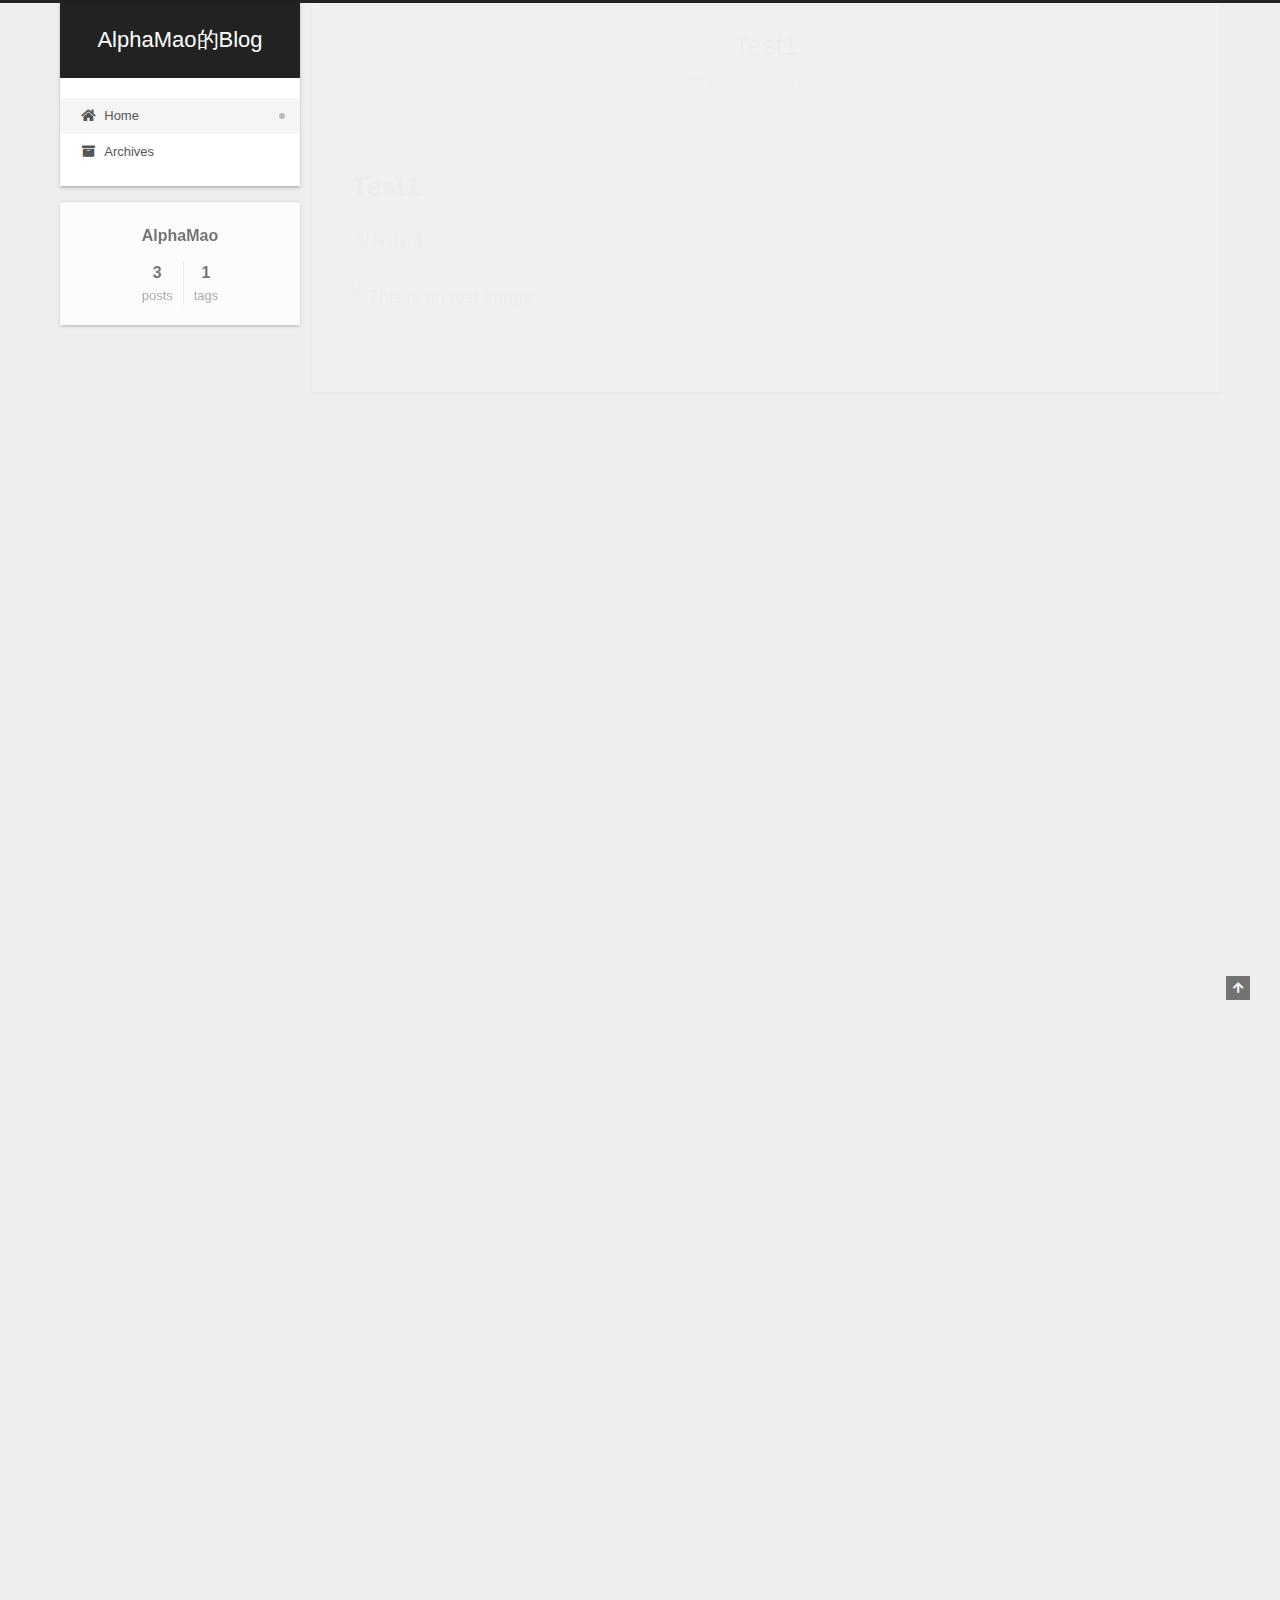
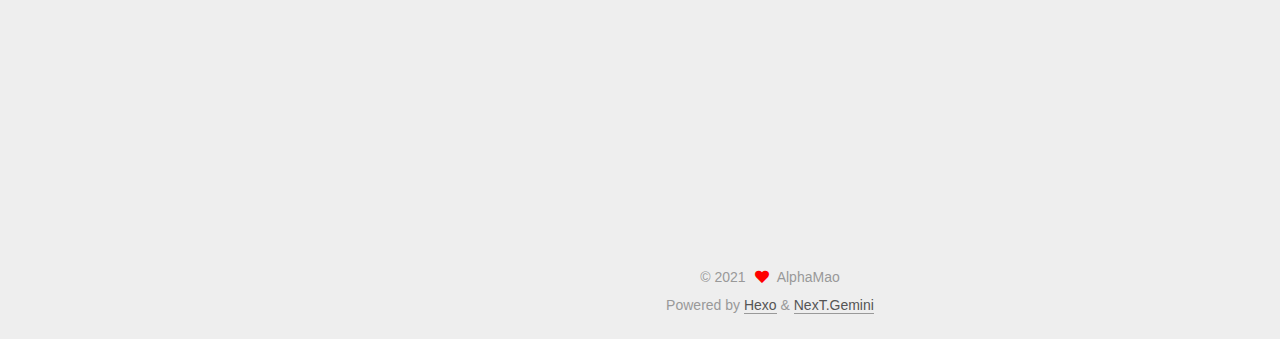
==== commit 83ddc9be: "Site updated: 2021-08-25 23:39:45" ====
--- a/index.html
+++ b/index.html
@@ -141,6 +141,67 @@
 
           <div class="content index posts-expand">
             
+      
+  
+  
+  <article itemscope itemtype="http://schema.org/Article" class="post-block" lang="en">
+    <link itemprop="mainEntityOfPage" href="http://example.com/2021/08/25/Test1/">
+
+    <span hidden itemprop="author" itemscope itemtype="http://schema.org/Person">
+      <meta itemprop="image" content="/images/avatar.gif">
+      <meta itemprop="name" content="AlphaMao">
+      <meta itemprop="description" content="">
+    </span>
+
+    <span hidden itemprop="publisher" itemscope itemtype="http://schema.org/Organization">
+      <meta itemprop="name" content="AlphaMao的Blog">
+    </span>
+      <header class="post-header">
+        <h2 class="post-title" itemprop="name headline">
+          
+            <a href="/2021/08/25/Test1/" class="post-title-link" itemprop="url">Test1</a>
+        </h2>
+
+        <div class="post-meta">
+            <span class="post-meta-item">
+              <span class="post-meta-item-icon">
+                <i class="far fa-calendar"></i>
+              </span>
+              <span class="post-meta-item-text">Posted on</span>
+              
+
+              <time title="Created: 2021-08-25 21:48:13 / Modified: 23:19:32" itemprop="dateCreated datePublished" datetime="2021-08-25T21:48:13+08:00">2021-08-25</time>
+            </span>
+
+          
+
+        </div>
+      </header>
+
+    
+    
+    
+    <div class="post-body" itemprop="articleBody">
+
+      
+          <h1 id="Test1"><a href="#Test1" class="headerlink" title="Test1"></a>Test1</h1><p>图片测试</p>
+<img src="/2021/08/25/Test1/test.jpg" class title="This is an test image">
+
+
+      
+    </div>
+
+    
+    
+    
+      <footer class="post-footer">
+        <div class="post-eof"></div>
+      </footer>
+  </article>
+  
+  
+  
+
       
   
   
@@ -343,7 +404,7 @@
       <div class="site-state-item site-state-posts">
           <a href="/archives/">
         
-          <span class="site-state-item-count">2</span>
+          <span class="site-state-item-count">3</span>
           <span class="site-state-item-name">posts</span>
         </a>
       </div>
--- a/css/main.css
+++ b/css/main.css
@@ -1168,7 +1168,7 @@
 }
 .links-of-author a::before,
 .links-of-author span.exturl::before {
-  background: #ffff81;
+  background: #ee85ff;
   border-radius: 50%;
   content: ' ';
   display: inline-block;
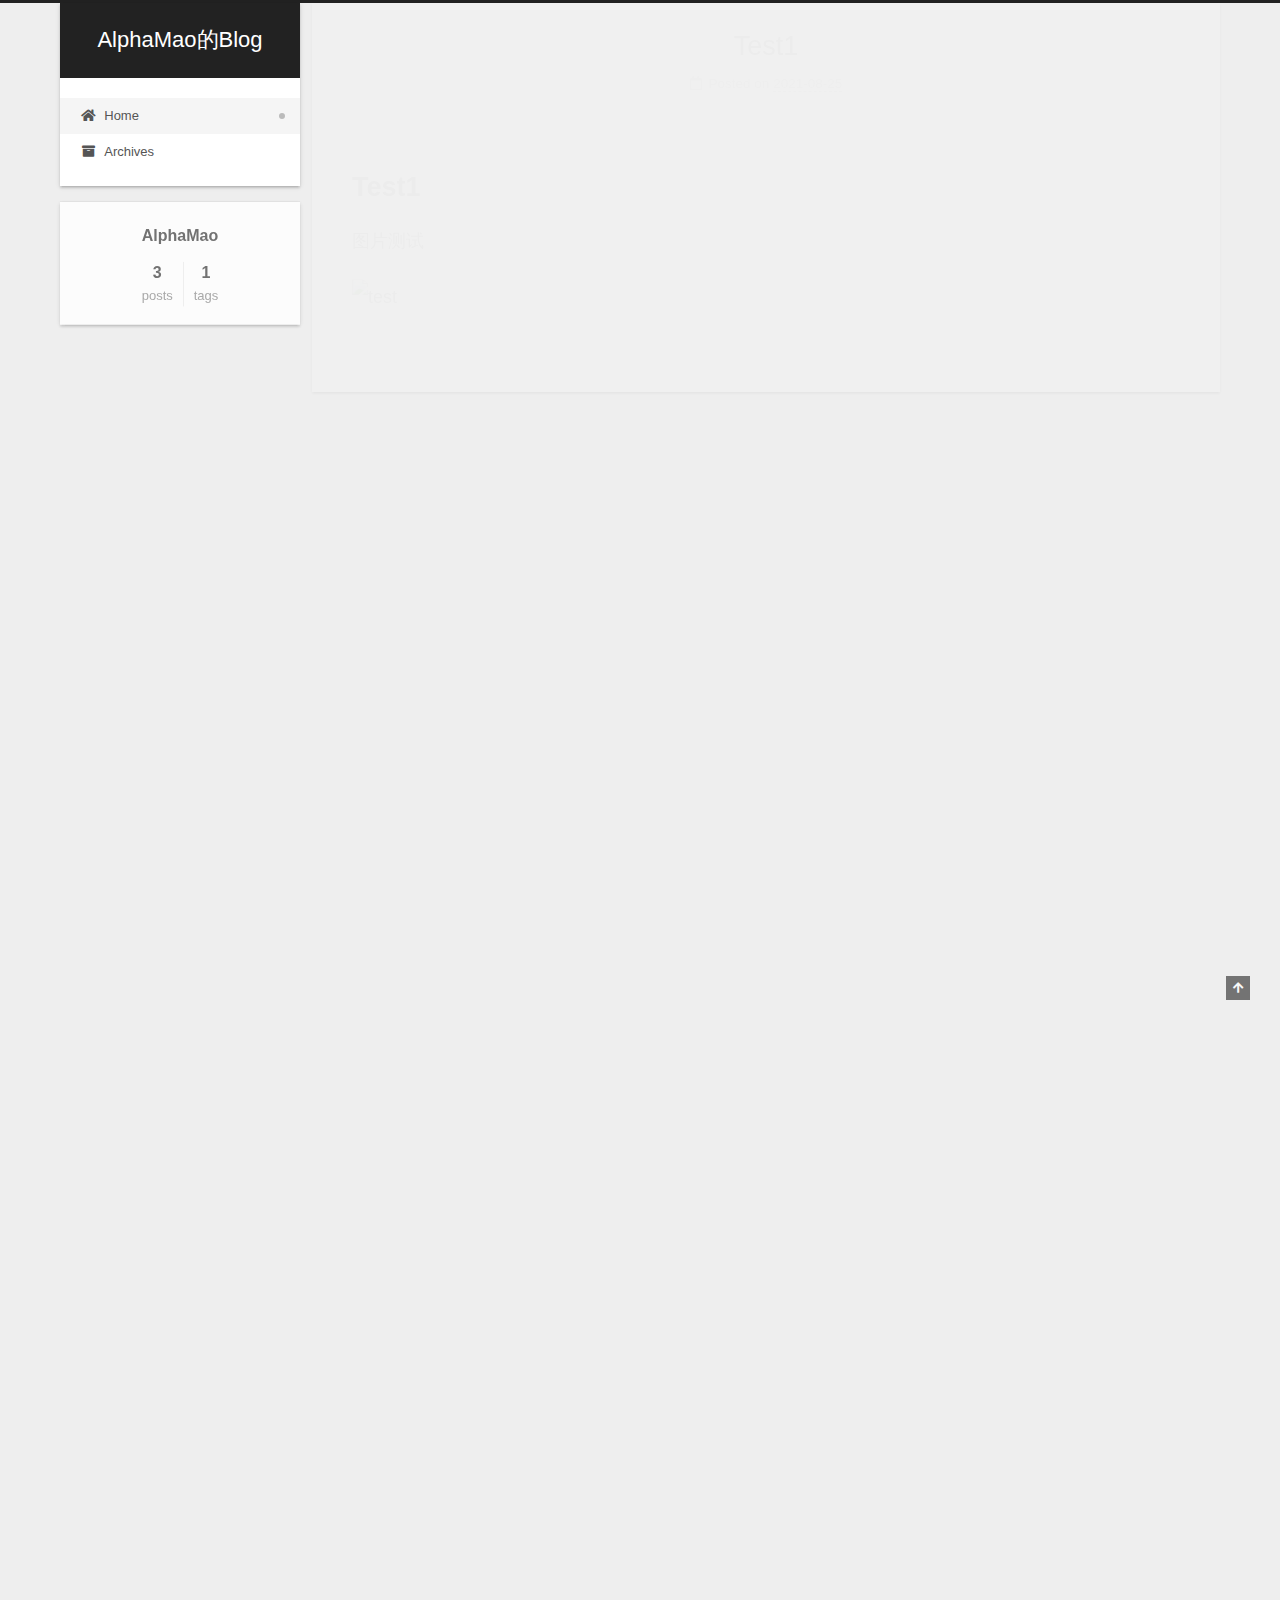
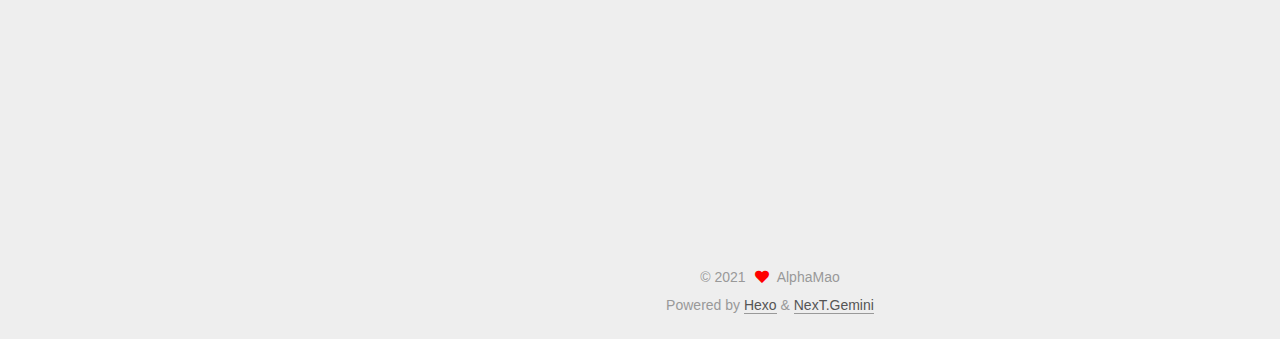
==== commit d6795c20: "Site updated: 2021-08-26 00:13:15" ====
--- a/index.html
+++ b/index.html
@@ -170,7 +170,7 @@
               <span class="post-meta-item-text">Posted on</span>
               
 
-              <time title="Created: 2021-08-25 21:48:13 / Modified: 23:19:32" itemprop="dateCreated datePublished" datetime="2021-08-25T21:48:13+08:00">2021-08-25</time>
+              <time title="Created: 2021-08-25 21:48:13 / Modified: 23:46:28" itemprop="dateCreated datePublished" datetime="2021-08-25T21:48:13+08:00">2021-08-25</time>
             </span>
 
           
@@ -185,8 +185,7 @@
 
       
           <h1 id="Test1"><a href="#Test1" class="headerlink" title="Test1"></a>Test1</h1><p>图片测试</p>
-<img src="/2021/08/25/Test1/test.jpg" class title="This is an test image">
-
+<p><img src="/2021/08/25/Test1/test.jpg" alt="test"></p>
 
       
     </div>
--- a/css/main.css
+++ b/css/main.css
@@ -1168,7 +1168,7 @@
 }
 .links-of-author a::before,
 .links-of-author span.exturl::before {
-  background: #ee85ff;
+  background: #77edff;
   border-radius: 50%;
   content: ' ';
   display: inline-block;
